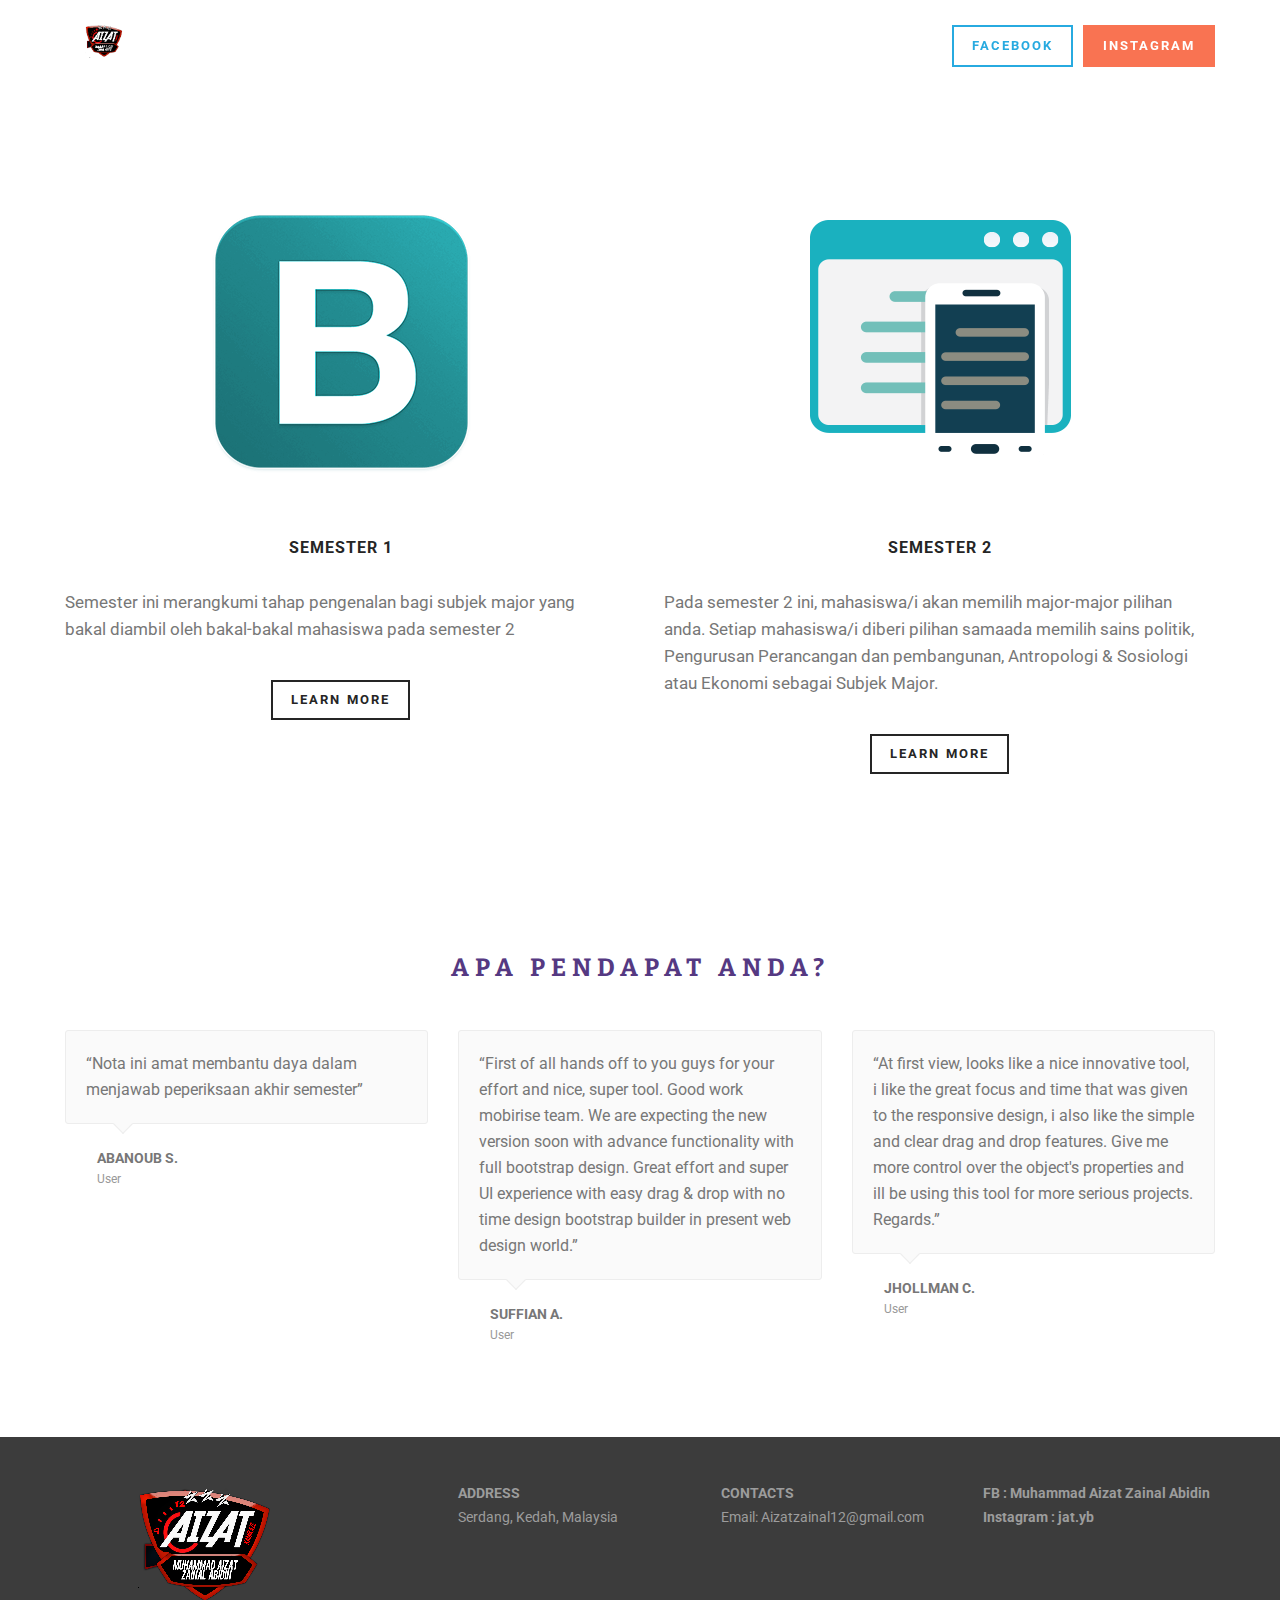
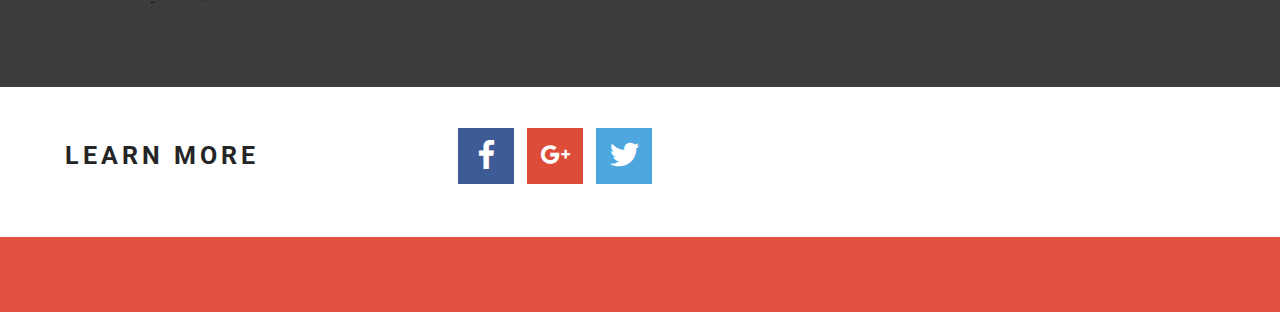
==== page1.html @ 5723754a "create github pages" ====
<!DOCTYPE html>
<html >
<head>
  <!-- Site made with Mobirise Website Builder v4.5.1, https://mobirise.com -->
  <meta charset="UTF-8">
  <meta http-equiv="X-UA-Compatible" content="IE=edge">
  <meta name="generator" content="Mobirise v4.5.1, mobirise.com">
  <meta name="viewport" content="width=device-width, initial-scale=1, minimum-scale=1">
  <meta name="description" content="Website Builder Description">
  <title>NOTA</title>
  <link rel="stylesheet" href="https://fonts.googleapis.com/css?family=Roboto:700,400&subset=cyrillic,latin,greek,vietnamese">
  <link rel="stylesheet" href="assets/bootstrap/css/bootstrap.min.css">
  <link rel="stylesheet" href="assets/socicon/css/socicon.min.css">
  <link rel="stylesheet" href="assets/mobirise/css/style.css">
  <link rel="stylesheet" href="assets/dropdown-menu/style.css">
  <link rel="stylesheet" href="assets/mobirise/css/mbr-additional.css" type="text/css">
  
  
  
</head>
<body>
<section id="dropdown-menu-2btn-z" data-rv-view="22">

    <nav class="navbar navbar-dropdown transparent navbar-fixed-top bg-color">

        <div class="container">

            <div class="navbar-brand">
                <a href="https://mobirise.com" class="navbar-logo"><img src="assets/images/fox-logo-201711-227x128.png" alt="Mobirise"></a>
                <a class="text-white" href="https://www.wasap.my/+60109308264/NakBeliPakej">JAT : Aizat Zainal</a>
            </div>

            <button class="navbar-toggler pull-xs-right hidden-md-up" type="button" data-toggle="collapse" data-target="#exCollapsingNavbar">
                <div class="hamburger-icon"></div>
            </button>

            <ul class="nav-dropdown collapse pull-xs-right navbar-toggleable-sm nav navbar-nav" id="exCollapsingNavbar"><li class="nav-item dropdown"><a class="nav-link link dropdown-toggle" data-toggle="dropdown-submenu" href="https://mobirise.com/" aria-expanded="false">BAHAN NOTA</a><div class="dropdown-menu"><a class="dropdown-item" href="https://mobirise.com/" aria-expanded="false">Maklumat Asas</a><a class="dropdown-item" href="https://mobirise.com/" aria-expanded="false">Semester 1</a><a class="dropdown-item" href="https://mobirise.com/" aria-expanded="false">Semester 2</a></div></li><li class="nav-item"><a class="nav-link link" href="https://mobirise.com/">HELP</a></li><li class="nav-item nav-btn"><a class="nav-link btn btn-info-outline btn-info" href="https://www.facebook.com/aizat.zainalabidin.9">FACEBOOK</a></li><li class="nav-item nav-btn"><a class="nav-link btn btn-danger" href="https://www.instagram.com/jat.yb/">INSTAGRAM</a></li></ul>

        </div>

    </nav>

</section>

<section class="engine"><a href="https://mobirise.co/d">website software</a></section><section class="mbr-section mbr-section--relative mbr-section--fixed-size mbr-after-navbar" id="features1-12" data-rv-view="26" style="background-color: rgb(255, 255, 255);">
    
    
    <div class="mbr-section__container container mbr-section__container--std-top-padding" style="padding-top: 93px;">
        <div class="mbr-section__row row">
            <div class="mbr-section__col col-xs-12 col-sm-6">
                <div class="mbr-section__container mbr-section__container--center mbr-section__container--middle">
                    <figure class="mbr-figure"><img src="assets/images/bootstrap.png" class="mbr-figure__img"></figure>
                </div>
                <div class="mbr-section__container mbr-section__container--middle">
                    <div class="mbr-header mbr-header--reduce mbr-header--center mbr-header--wysiwyg">
                        <h3 class="mbr-header__text">SEMESTER 1</h3>
                    </div>
                </div>
                <div class="mbr-section__container mbr-section__container--middle">
                    <div class="mbr-article mbr-article--wysiwyg">
                        <p>Semester ini merangkumi tahap pengenalan bagi subjek major yang bakal diambil oleh bakal-bakal mahasiswa pada semester 2</p>
                    </div>
                </div>
                <div class="mbr-section__container mbr-section__container--last" style="padding-bottom: 93px;">
                    <div class="mbr-buttons mbr-buttons--center"><a href="https://mobirise.com" class="mbr-buttons__btn btn btn-wrap btn-xs-lg btn-default">LEARN MORE</a></div>
                </div>
            </div>
            <div class="mbr-section__col col-xs-12 col-sm-6">
                <div class="mbr-section__container mbr-section__container--center mbr-section__container--middle">
                    <figure class="mbr-figure"><img src="assets/images/responsive.png" class="mbr-figure__img"></figure>
                </div>
                <div class="mbr-section__container mbr-section__container--middle">
                    <div class="mbr-header mbr-header--reduce mbr-header--center mbr-header--wysiwyg">
                        <h3 class="mbr-header__text">SEMESTER 2</h3>
                    </div>
                </div>
                <div class="mbr-section__container mbr-section__container--middle">
                    <div class="mbr-article mbr-article--wysiwyg">
                        <p>Pada semester 2 ini, mahasiswa/i akan memilih major-major pilihan anda. Setiap mahasiswa/i diberi pilihan samaada memilih sains politik, Pengurusan Perancangan dan pembangunan, Antropologi &amp; Sosiologi atau Ekonomi sebagai Subjek Major.</p>
                    </div>
                </div>
                <div class="mbr-section__container mbr-section__container--last" style="padding-bottom: 93px;">
                    <div class="mbr-buttons mbr-buttons--center"><a href="https://mobirise.com" class="mbr-buttons__btn btn btn-wrap btn-xs-lg btn-default">LEARN MORE</a></div>
                </div>
            </div>
            
            
            
            
            
            
            
        </div>
    </div>
</section>

<section class="mbr-section mbr-section--relative mbr-section--fixed-size" id="testimonials1-14" data-rv-view="29" style="background-color: rgb(255, 255, 255);">
    <div>
        
        <div class="mbr-section__container mbr-section__container--std-padding container" style="padding-top: 93px; padding-bottom: 93px;">
            <div class="row">
                <div class="col-sm-12">
                    <h2 class="mbr-section__header">APA PENDAPAT ANDA?</h2>
                    <ul class="mbr-reviews mbr-reviews--wysiwyg row">
                        <li class="mbr-reviews__item col-xs-12 col-sm-6 col-md-4">
                            <div class="mbr-reviews__text"><p class="mbr-reviews__p">“Nota ini amat membantu daya dalam menjawab peperiksaan akhir semester”</p></div>
                            <div class="mbr-reviews__author mbr-reviews__author--short">
                                <div class="mbr-reviews__author-name">ABANOUB S.</div>
                                <div class="mbr-reviews__author-bio">User</div>
                            </div>
                        </li><li class="mbr-reviews__item col-xs-12 col-sm-6 col-md-4">
                            <div class="mbr-reviews__text"><p class="mbr-reviews__p">“First of all hands off to you guys for your effort and nice, super tool. Good work mobirise team. We are expecting the new version soon with advance functionality with full bootstrap design. Great effort and super UI experience with easy drag &amp; drop with no time design bootstrap builder in present web design world.”</p></div>
                            <div class="mbr-reviews__author mbr-reviews__author--short">
                                <div class="mbr-reviews__author-name">SUFFIAN A.</div>
                                <div class="mbr-reviews__author-bio">User</div>
                            </div>
                        </li><li class="mbr-reviews__item col-xs-12 col-sm-6 col-md-4">
                            <div class="mbr-reviews__text"><p class="mbr-reviews__p">“At first view, looks like a nice innovative tool, i like the great focus and time that was given to the responsive design, i also like the simple and clear drag and drop features. Give me more control over the object's properties and ill be using this tool for more serious projects. Regards.”</p></div>
                            <div class="mbr-reviews__author mbr-reviews__author--short">
                                <div class="mbr-reviews__author-name">JHOLLMAN C.</div>
                                <div class="mbr-reviews__author-bio">User</div>
                            </div>
                        </li>
                    </ul>
                </div>
            </div>
        </div>
    </div>
</section>

<section class="mbr-section mbr-section--relative mbr-section--fixed-size" id="contacts1-11" data-rv-view="38" style="background-color: rgb(60, 60, 60);">
    
    <div class="mbr-section__container container">
        <div class="mbr-contacts mbr-contacts--wysiwyg row" style="padding-top: 45px; padding-bottom: 45px;">
            <div class="col-sm-4">
                <div><img src="assets/images/fox-logo-201711-265x149.png" class="mbr-contacts__img mbr-contacts__img--left"></div>
            </div>
            <div class="col-sm-8">
                <div class="row">
                    <div class="col-sm-4">
                        <p class="mbr-contacts__text"><strong>ADDRESS</strong><br>Serdang, Kedah, Malaysia</p>
                    </div>
                    <div class="col-sm-4">
                        <p class="mbr-contacts__text"><strong>CONTACTS</strong><br>
Email: Aizatzainal12@gmail.com<br><br></p>
                    </div>
                    <div class="col-sm-4"><p class="mbr-contacts__text"><strong>FB : Muhammad Aizat Zainal Abidin</strong></p><p class="mbr-contacts__text"><strong>Instagram : jat.yb</strong></p><ul class="mbr-contacts__list"><li><br></li></ul></div>
                </div>
            </div>
        </div>
    </div>
</section>

<section class="mbr-section mbr-section--relative mbr-section--fixed-size" id="social-buttons1-1b" data-rv-view="40" style="background-color: rgb(255, 255, 255);">
    

    <div class="mbr-section__container container">
        <div class="mbr-header mbr-header--inline row" style="padding-top: 40.8px; padding-bottom: 40.8px;">
            <div class="col-sm-4">
                <h3 class="mbr-header__text">LEARN MORE</h3>
            </div>
            <div class="mbr-social-icons col-sm-8">
                <div class="mbr-social-likes social-likes_style-1" data-counters="true">
                    <div class="mbr-social-icons__icon social-likes__icon facebook socicon-bg-facebook" title="Share link on Facebook">
                        <i class="socicon socicon-facebook"></i>
                        
                    </div>
                    <div class="mbr-social-icons__icon social-likes__icon plusone socicon-bg-googleplus" title="Share link on Google+">
                        <i class="socicon socicon-googleplus"></i>
                        
                    </div>
                    <div class="mbr-social-icons__icon social-likes__icon twitter socicon-bg-twitter" title="Share link on Twitter">
                        <i class="socicon socicon-twitter"></i>
                    </div>
                </div>
            </div>
        </div>
    </div>
</section>

<footer class="mbr-section mbr-section--relative mbr-section--fixed-size" id="footer1-10" data-rv-view="24" style="background-color: rgb(226, 80, 65);">
    
    <div class="mbr-section__container container">
        <div class="mbr-footer mbr-footer--wysiwyg row" style="padding-top: 36.9px; padding-bottom: 36.9px;">
            <div class="col-sm-12">
                <p class="mbr-footer__copyright"></p>
            </div>
        </div>
    </div>
</footer>


  <script src="assets/web/assets/jquery/jquery.min.js"></script>
  <script src="assets/bootstrap/js/bootstrap.min.js"></script>
  <script src="assets/smooth-scroll/smooth-scroll.js"></script>
  <script src="assets/social-likes/social-likes.js"></script>
  <script src="assets/mobirise/js/script.js"></script>
  <script src="assets/dropdown-menu/script.js"></script>
  
  
</body>
</html>
---- assets/socicon/css/socicon.min.css ----
@charset "UTF-8";@font-face{font-family:"socicon";src:url("../fonts/socicon.eot");src:url("../fonts/socicon.eot?#iefix") format("embedded-opentype"),url("../fonts/socicon.woff") format("woff"),url("../fonts/socicon.ttf") format("truetype"),url("../fonts/socicon.svg#sociconregular") format("svg");font-weight:normal;font-style:normal}.socicon:before{position:relative;top:1px;display:inline-block;font-family:"socicon";font-style:normal;font-weight:normal;line-height:1;text-transform:none !important;-webkit-font-smoothing:antialiased;-moz-osx-font-smoothing:grayscale}.socicon-twitter:before{content:"\e040"}.socicon-facebook:before{content:"\e041"}.socicon-googleplus:before{content:"\e042"}.socicon-pinterest:before{content:"\e043"}.socicon-foursquare:before{content:"\e044"}.socicon-yahoo:before{content:"\e045"}.socicon-skype:before{content:"\e046"}.socicon-yelp:before{content:"\e047"}.socicon-feedburner:before{content:"\e048"}.socicon-linkedin:before{content:"\e049"}.socicon-viadeo:before{content:"\e04a"}.socicon-xing:before{content:"\e04b"}.socicon-myspace:before{content:"\e04c"}.socicon-soundcloud:before{content:"\e04d"}.socicon-spotify:before{content:"\e04e"}.socicon-grooveshark:before{content:"\e04f"}.socicon-mixcloud:before{content:"\e001"}.socicon-lastfm:before{content:"\e050"}.socicon-youtube:before{content:"\e051"}.socicon-vimeo:before{content:"\e052"}.socicon-dailymotion:before{content:"\e053"}.socicon-vine:before{content:"\e054"}.socicon-flickr:before{content:"\e055"}.socicon-500px:before{content:"\e056"}.socicon-instagram:before{content:"\e057"}.socicon-wordpress:before{content:"\e058"}.socicon-tumblr:before{content:"\e059"}.socicon-blogger:before{content:"\e020"}.socicon-technorati:before{content:"\e021"}.socicon-reddit:before{content:"\e022"}.socicon-dribbble:before{content:"\e023"}.socicon-stumbleupon:before{content:"\e024"}.socicon-digg:before{content:"\e025"}.socicon-envato:before{content:"\e026"}.socicon-behance:before{content:"\e027"}.socicon-delicious:before{content:"\e028"}.socicon-deviantart:before{content:"\e029"}.socicon-forrst:before{content:"\e02a"}.socicon-play:before{content:"\e02b"}.socicon-zerply:before{content:"\e02c"}.socicon-wikipedia:before{content:"\e02d"}.socicon-apple:before{content:"\e02e"}.socicon-flattr:before{content:"\e02f"}.socicon-github:before{content:"\e030"}.socicon-friendfeed:before{content:"\e032"}.socicon-newsvine:before{content:"\e033"}.socicon-identica:before{content:"\e034"}.socicon-bebo:before{content:"\e035"}.socicon-zynga:before{content:"\e036"}.socicon-steam:before{content:"\e037"}.socicon-xbox:before{content:"\e038"}.socicon-windows:before{content:"\e039"}.socicon-outlook:before{content:"\e010"}.socicon-coderwall:before{content:"\e011"}.socicon-tripadvisor:before{content:"\e012"}.socicon-appnet:before{content:"\e013"}.socicon-goodreads:before{content:"\e014"}.socicon-tripit:before{content:"\e015"}.socicon-lanyrd:before{content:"\e016"}.socicon-slideshare:before{content:"\e017"}.socicon-buffer:before{content:"\e018"}.socicon-rss:before{content:"\e00b"}.socicon-vkontakte:before{content:"\e01a"}.socicon-disqus:before{content:"\e019"}.socicon-houzz:before{content:"\e00a"}.socicon-mail:before{content:"\e01f"}.socicon-patreon:before{content:"\e01c"}.socicon-paypal:before{content:"\e00c"}.socicon-playstation:before{content:"\e03d"}.socicon-smugmug:before{content:"\e05e"}.socicon-swarm:before{content:"\e003"}.socicon-triplej:before{content:"\e009"}.socicon-yammer:before{content:"\e005"}.socicon-stackoverflow:before{content:"\e007"}.socicon-drupal:before{content:"\e002"}.socicon-odnoklassniki:before{content:"\e00d"}.socicon-android:before{content:"\e03e"}.socicon-meetup:before{content:"\e03c"}.socicon-persona:before{content:"\e008"}.socicon-amazon:before{content:"\e05c"}.socicon-ello:before{content:"\e006"}.socicon-8tracks:before{content:"\e05b"}.socicon-twitch:before{content:"\e05a"}.socicon-airbnb:before{content:"\e00e"}.socicon-pocket:before{content:"\e01e"}.socicon-whatsapp:before{content:"\e01b"}.socicon-storehouse:before{content:"\e01d"}.socicon-icq:before{content:"\e05d"}.socicon-modelmayhem:before{content:"\e000"}.socicon-istock:before{content:"\e004"}.socicon-angellist:before{content:"\e062"}.socicon-periscope:before{content:"\e00f"}.socicon-ravelry:before{content:"\e05f"}.socicon-snapchat:before{content:"\e03f"}.socicon-weibo:before{content:"\e060"}.socicon-douban:before{content:"\e03b"}.socicon-baidu:before{content:"\e061"}.socicon-qq:before{content:"\e03a"}.socicon-renren:before{content:"\e031"}.socicon-ebay:before{content:"\e063"}.socicon-imdb:before{content:"\e064"}.socicon-stayfriends:before{content:"\e065"}.socicon-residentadvisor:before{content:"\e066"}.socicon-google:before{content:"\e067"}.socicon-yandex:before{content:"\e068"}.socicon-sharethis:before{content:"\e069"}.socicon-bandcamp:before{content:"\e06a"}.socicon-itunes:before{content:"\e06b"}.socicon-deezer:before{content:"\e06c"}.socicon-medium:before{content:"\e06d"}.socicon-telegram:before{content:"\e06e"}.socicon-openid:before{content:"\e06f"}.socicon-amplement:before{content:"\e070"}.socicon-bg-twitter{background:#4da7de}.socicon-bg-twitter:hover{background:#4da7de !important}.socicon-bg-facebook{background:#3e5b98}.socicon-bg-facebook:hover{background:#3e5b98 !important}.socicon-bg-googleplus{background:#dd4b39}.socicon-bg-googleplus:hover{background:#dd4b39 !important}.socicon-bg-pinterest{background:#c92619}.socicon-bg-pinterest:hover{background:#c92619 !important}.socicon-bg-foursquare{background:#f94877}.socicon-bg-foursquare:hover{background:#f94877 !important}.socicon-bg-yahoo{background:#6e2a85}.socicon-bg-yahoo:hover{background:#6e2a85 !important}.socicon-bg-skype{background:#28abe3}.socicon-bg-skype:hover{background:#28abe3 !important}.socicon-bg-yelp{background:#c83218}.socicon-bg-yelp:hover{background:#c83218 !important}.socicon-bg-feedburner{background:#fc0}.socicon-bg-feedburner:hover{background:#fc0 !important}.socicon-bg-linkedin{background:#3371b7}.socicon-bg-linkedin:hover{background:#3371b7 !important}.socicon-bg-viadeo{background:#e4a000}.socicon-bg-viadeo:hover{background:#e4a000 !important}.socicon-bg-xing{background:#005a60}.socicon-bg-xing:hover{background:#005a60 !important}.socicon-bg-myspace{background:#323232}.socicon-bg-myspace:hover{background:#323232 !important}.socicon-bg-soundcloud{background:#fe3801}.socicon-bg-soundcloud:hover{background:#fe3801 !important}.socicon-bg-spotify{background:#7bb342}.socicon-bg-spotify:hover{background:#7bb342 !important}.socicon-bg-grooveshark{background:#000}.socicon-bg-grooveshark:hover{background:#000 !important}.socicon-bg-mixcloud{background:#000}.socicon-bg-mixcloud:hover{background:#000 !important}.socicon-bg-lastfm{background:#d41316}.socicon-bg-lastfm:hover{background:#d41316 !important}.socicon-bg-youtube{background:#e02a20}.socicon-bg-youtube:hover{background:#e02a20 !important}.socicon-bg-vimeo{background:#51b5e7}.socicon-bg-vimeo:hover{background:#51b5e7 !important}.socicon-bg-dailymotion{background:#004e72}.socicon-bg-dailymotion:hover{background:#004e72 !important}.socicon-bg-vine{background:#00b389}.socicon-bg-vine:hover{background:#00b389 !important}.socicon-bg-flickr{background:#1e1e1b}.socicon-bg-flickr:hover{background:#1e1e1b !important}.socicon-bg-500px{background:#58a9de}.socicon-bg-500px:hover{background:#58a9de !important}.socicon-bg-instagram{background:#9c7c6e}.socicon-bg-instagram:hover{background:#9c7c6e !important}.socicon-bg-wordpress{background:#464646}.socicon-bg-wordpress:hover{background:#464646 !important}.socicon-bg-tumblr{background:#45556c}.socicon-bg-tumblr:hover{background:#45556c !important}.socicon-bg-blogger{background:#ec661c}.socicon-bg-blogger:hover{background:#ec661c !important}.socicon-bg-technorati{background:#5cb030}.socicon-bg-technorati:hover{background:#5cb030 !important}.socicon-bg-reddit{background:#e74a1e}.socicon-bg-reddit:hover{background:#e74a1e !important}.socicon-bg-dribbble{background:#e84d88}.socicon-bg-dribbble:hover{background:#e84d88 !important}.socicon-bg-stumbleupon{background:#e64011}.socicon-bg-stumbleupon:hover{background:#e64011 !important}.socicon-bg-digg{background:#1d1d1b}.socicon-bg-digg:hover{background:#1d1d1b !important}.socicon-bg-envato{background:#597c3a}.socicon-bg-envato:hover{background:#597c3a !important}.socicon-bg-behance{background:#000}.socicon-bg-behance:hover{background:#000 !important}.socicon-bg-delicious{background:#020202}.socicon-bg-delicious:hover{background:#020202 !important}.socicon-bg-deviantart{background:#c5d200}.socicon-bg-deviantart:hover{background:#c5d200 !important}.socicon-bg-forrst{background:#5b9a68}.socicon-bg-forrst:hover{background:#5b9a68 !important}.socicon-bg-play{background:#000}.socicon-bg-play:hover{background:#000 !important}.socicon-bg-zerply{background:#9dbc7a}.socicon-bg-zerply:hover{background:#9dbc7a !important}.socicon-bg-wikipedia{background:#000}.socicon-bg-wikipedia:hover{background:#000 !important}.socicon-bg-apple{background:#b9bfc1}.socicon-bg-apple:hover{background:#b9bfc1 !important}.socicon-bg-flattr{background:#f67c1a}.socicon-bg-flattr:hover{background:#f67c1a !important}.socicon-bg-github{background:#221e1b}.socicon-bg-github:hover{background:#221e1b !important}.socicon-bg-friendfeed{background:#2f72c4}.socicon-bg-friendfeed:hover{background:#2f72c4 !important}.socicon-bg-newsvine{background:#075b2f}.socicon-bg-newsvine:hover{background:#075b2f !important}.socicon-bg-identica{background:#000}.socicon-bg-identica:hover{background:#000 !important}.socicon-bg-bebo{background:#ef1011}.socicon-bg-bebo:hover{background:#ef1011 !important}.socicon-bg-zynga{background:#dc0606}.socicon-bg-zynga:hover{background:#dc0606 !important}.socicon-bg-steam{background:#171a21}.socicon-bg-steam:hover{background:#171a21 !important}.socicon-bg-xbox{background:#92c83e}.socicon-bg-xbox:hover{background:#92c83e !important}.socicon-bg-windows{background:#00bdf6}.socicon-bg-windows:hover{background:#00bdf6 !important}.socicon-bg-outlook{background:#0072c6}.socicon-bg-outlook:hover{background:#0072c6 !important}.socicon-bg-coderwall{background:#3e8dcc}.socicon-bg-coderwall:hover{background:#3e8dcc !important}.socicon-bg-tripadvisor{background:#4b7e37}.socicon-bg-tripadvisor:hover{background:#4b7e37 !important}.socicon-bg-appnet{background:#494949}.socicon-bg-appnet:hover{background:#494949 !important}.socicon-bg-goodreads{background:#463020}.socicon-bg-goodreads:hover{background:#463020 !important}.socicon-bg-tripit{background:#1982c3}.socicon-bg-tripit:hover{background:#1982c3 !important}.socicon-bg-lanyrd{background:#3c80c9}.socicon-bg-lanyrd:hover{background:#3c80c9 !important}.socicon-bg-slideshare{background:#4ba3a6}.socicon-bg-slideshare:hover{background:#4ba3a6 !important}.socicon-bg-buffer{background:#000}.socicon-bg-buffer:hover{background:#000 !important}.socicon-bg-rss{background:#f26109}.socicon-bg-rss:hover{background:#f26109 !important}.socicon-bg-vkontakte{background:#5a7fa6}.socicon-bg-vkontakte:hover{background:#5a7fa6 !important}.socicon-bg-disqus{background:#2e9fff}.socicon-bg-disqus:hover{background:#2e9fff !important}.socicon-bg-houzz{background:#7cc04b}.socicon-bg-houzz:hover{background:#7cc04b !important}.socicon-bg-mail{background:#000}.socicon-bg-mail:hover{background:#000 !important}.socicon-bg-patreon{background:#e44727}.socicon-bg-patreon:hover{background:#e44727 !important}.socicon-bg-paypal{background:#009cde}.socicon-bg-paypal:hover{background:#009cde !important}.socicon-bg-playstation{background:#000}.socicon-bg-playstation:hover{background:#000 !important}.socicon-bg-smugmug{background:#acfd32}.socicon-bg-smugmug:hover{background:#acfd32 !important}.socicon-bg-swarm{background:#fc9d3c}.socicon-bg-swarm:hover{background:#fc9d3c !important}.socicon-bg-triplej{background:#e53531}.socicon-bg-triplej:hover{background:#e53531 !important}.socicon-bg-yammer{background:#1175c4}.socicon-bg-yammer:hover{background:#1175c4 !important}.socicon-bg-stackoverflow{background:#fd9827}.socicon-bg-stackoverflow:hover{background:#fd9827 !important}.socicon-bg-drupal{background:#00598e}.socicon-bg-drupal:hover{background:#00598e !important}.socicon-bg-odnoklassniki{background:#f48420}.socicon-bg-odnoklassniki:hover{background:#f48420 !important}.socicon-bg-android{background:#8ec047}.socicon-bg-android:hover{background:#8ec047 !important}.socicon-bg-meetup{background:#e2373c}.socicon-bg-meetup:hover{background:#e2373c !important}.socicon-bg-persona{background:#e6753d}.socicon-bg-persona:hover{background:#e6753d !important}.socicon-bg-amazon{background:#f90}.socicon-bg-amazon:hover{background:#f90 !important}.socicon-bg-ello{background:#000}.socicon-bg-ello:hover{background:#000 !important}.socicon-bg-8tracks{background:#122c4b}.socicon-bg-8tracks:hover{background:#122c4b !important}.socicon-bg-twitch{background:#6441a5}.socicon-bg-twitch:hover{background:#6441a5 !important}.socicon-bg-airbnb{background:#ff5a5f}.socicon-bg-airbnb:hover{background:#ff5a5f !important}.socicon-bg-pocket{background:#ed4055}.socicon-bg-pocket:hover{background:#ed4055 !important}.socicon-bg-whatsapp{background:#20b038}.socicon-bg-whatsapp:hover{background:#20b038 !important}.socicon-bg-storehouse{background:#25b0e6}.socicon-bg-storehouse:hover{background:#25b0e6 !important}.socicon-bg-icq{background:#7ebd00}.socicon-bg-icq:hover{background:#7ebd00 !important}.socicon-bg-modelmayhem{background:#000}.socicon-bg-modelmayhem:hover{background:#000 !important}.socicon-bg-istock{background:#000}.socicon-bg-istock:hover{background:#000 !important}.socicon-bg-angellist{background:#000}.socicon-bg-angellist:hover{background:#000 !important}.socicon-bg-periscope{background:#3aa4c6}.socicon-bg-periscope:hover{background:#3aa4c6 !important}.socicon-bg-ravelry{background:#b6014c}.socicon-bg-ravelry:hover{background:#b6014c !important}.socicon-bg-snapchat{background:#fffa37}.socicon-bg-snapchat:hover{background:#fffa37 !important}.socicon-bg-weibo{background:#e31c34}.socicon-bg-weibo:hover{background:#e31c34 !important}.socicon-bg-douban{background:#3ca353}.socicon-bg-douban:hover{background:#3ca353 !important}.socicon-bg-baidu{background:#2629d9}.socicon-bg-baidu:hover{background:#2629d9 !important}.socicon-bg-qq{background:#4297d3}.socicon-bg-qq:hover{background:#4297d3 !important}.socicon-bg-renren{background:#2266b0}.socicon-bg-renren:hover{background:#2266b0 !important}.socicon-bg-ebay{background:#333}.socicon-bg-ebay:hover{background:#333 !important}.socicon-bg-imdb{background:#e8ba00}.socicon-bg-imdb:hover{background:#e8ba00 !important}.socicon-bg-stayfriends{background:#f08a1c}.socicon-bg-stayfriends:hover{background:#f08a1c !important}.socicon-bg-residentadvisor{background:#b3be1b}.socicon-bg-residentadvisor:hover{background:#b3be1b !important}.socicon-bg-google{background:#4285f4}.socicon-bg-google:hover{background:#4285f4 !important}.socicon-bg-yandex{background:#f00}.socicon-bg-yandex:hover{background:#f00 !important}.socicon-bg-sharethis{background:#01bf01}.socicon-bg-sharethis:hover{background:#01bf01 !important}.socicon-bg-bandcamp{background:#619aa9}.socicon-bg-bandcamp:hover{background:#619aa9 !important}.socicon-bg-itunes{background:#ff5e51}.socicon-bg-itunes:hover{background:#ff5e51 !important}.socicon-bg-deezer{background:#32323d}.socicon-bg-deezer:hover{background:#32323d !important}.socicon-bg-medium{background:#000}.socicon-bg-medium:hover{background:#000 !important}.socicon-bg-telegram{background:#08c}.socicon-bg-telegram:hover{background:#08c !important}.socicon-bg-openid{background:#f78c40}.socicon-bg-openid:hover{background:#f78c40 !important}.socicon-bg-amplement{background:#0996c3}.socicon-bg-amplement:hover{background:#0996c3 !important}
---- assets/mobirise/css/style.css ----
.is-builder .animated {
  -webkit-animation-name: none !important;
  animation-name: none !important;
}
html {
  position: relative;
  min-height: 100%;
}
.mbr-embedded-video {
  position: relative;
}
.mbr-background-video,
.mbr-background-video-preview {
  bottom: 0;
  left: 0;
  overflow: hidden;
  position: absolute;
  right: 0;
  top: 0;
}
.mbr-parallax-background,
.mbr-background {
  background-attachment: fixed !important;
  background-position: 50% 0;
  background-repeat: no-repeat;
  background-size: cover !important;
}
.mbr-hidden-scrollbar .mbr-parallax-background {
  background-size: auto 130%;
}
.mobile .mbr-parallax-background {
  background-attachment: scroll !important;
}
.mbr-background {
  background-attachment: scroll !important;
}
.mbr-navbar {
  position: relative;
  width: 100%;
}
.mbr-navbar:before {
  content: "";
  display: block;
}
.mbr-navbar__brand-link:after,
.mbr-navbar__brand-img {
  max-height: 74px;
  height: 100%;
}
.mbr-navbar:before,
.mbr-navbar__container {
  height: 98px;
}
.mbr-navbar--ss .mbr-navbar__brand-link:after,
.mbr-navbar--ss .mbr-navbar__brand-img {
  height: 74px;
}
.mbr-navbar--ss:before,
.mbr-navbar--ss .mbr-navbar__container {
  height: 98px;
}
.mbr-navbar--xs .mbr-navbar__brand-link:after,
.mbr-navbar--xs .mbr-navbar__brand-img {
  height: 32px;
}
.mbr-navbar--xs:before,
.mbr-navbar--xs .mbr-navbar__container {
  height: 56px;
}
.mbr-navbar--s .mbr-navbar__brand-link:after,
.mbr-navbar--s .mbr-navbar__brand-img {
  height: 48px;
}
.mbr-navbar--s:before,
.mbr-navbar--s .mbr-navbar__container {
  height: 72px;
}
.mbr-navbar--m .mbr-navbar__brand-link:after,
.mbr-navbar--m .mbr-navbar__brand-img {
  height: 64px;
}
.mbr-navbar--m:before,
.mbr-navbar--m .mbr-navbar__container {
  height: 88px;
}
.mbr-navbar--l .mbr-navbar__brand-link:after,
.mbr-navbar--l .mbr-navbar__brand-img {
  height: 96px;
}
.mbr-navbar--l:before,
.mbr-navbar--l .mbr-navbar__container {
  height: 120px;
}
.mbr-navbar--xl .mbr-navbar__brand-link:after,
.mbr-navbar--xl .mbr-navbar__brand-img {
  height: 128px;
}
.mbr-navbar--xl:before,
.mbr-navbar--xl .mbr-navbar__container {
  height: 152px;
}
.mbr-navbar--short .mbr-navbar__brand-link:after,
.mbr-navbar--short .mbr-navbar__brand-img {
  height: 40px;
}
.mbr-navbar--short .mbr-brand__logo .mbr-iconfont{
  font-size: 40px;
}
.mbr-navbar--short:before,
.mbr-navbar--short .mbr-navbar__container {
  height: 64px;
}
.mbr-navbar--short .mbr-navbar__container {
  padding: 12px 0;
}
@media (max-width: 767px) {
  .mbr-navbar--short .mbr-navbar__brand-link:after,
  .mbr-navbar--short .mbr-navbar__brand-img {
    height: 31px;
  }
  .mbr-navbar--short:before,
  .mbr-navbar--short .mbr-navbar__container {
    height: 45px;
  }
  .mbr-navbar--short .mbr-navbar__container {
    padding: 7px 0;
  }
}
.mbr-navbar__brand-img {
  position: relative;
}
.mbr-navbar__brand-img,
.mbr-navbar__container,
.mbr-navbar__section {
  -webkit-transition: all 300ms ease-in-out 0s;
  -o-transition: all 300ms ease-in-out 0s;
  transition: all 300ms ease-in-out 0s;
}
.mbr-navbar__section {
  background: #2c2c2c;
  height: auto;
  position: absolute;
  top: 0;
  width: 100%;
  z-index: 1000;
}
.mbr-navbar__container {
  display: table;
  padding: 12px 0;
  width: 100%;
}
.mbr-navbar__menu-box {
  display: table;
  width: 100%;
}
.mbr-navbar__menu-box--inline-left,
.mbr-navbar__menu-box--inline-center,
.mbr-navbar__menu-box--inline-right {
  display: block;
  text-align: left;
}
.mbr-navbar__menu-box--inline-center {
  text-align: center;
}
.mbr-navbar__menu-box--inline-right {
  text-align: right;
}
.mbr-navbar__column {
  display: table-cell;
  vertical-align: middle;
}
.mbr-navbar__column--xxs {
  width: 1%;
}
.mbr-navbar__column--xs {
  width: 10%;
}
.mbr-navbar__column--s {
  width: 20%;
}
.mbr-navbar__column--m {
  width: 30%;
}
.mbr-navbar__column--l {
  width: 40%;
}
.mbr-navbar__column--xl {
  width: 50%;
}
.mbr-navbar__menu-box--inline-left .mbr-navbar__column,
.mbr-navbar__menu-box--inline-center .mbr-navbar__column,
.mbr-navbar__menu-box--inline-right .mbr-navbar__column {
  display: inline-block;
}
.mbr-navbar__items {
  float: left;
  padding-left: 0px;
  position: relative;
  left: -20px;
}
.mbr-navbar__items--right {
  float: right;
  left: 0;
}
.float-left {
  float: left;
}
.mbr-navbar__item {
  display: block;
  float: left;
  position: relative;
}
.mbr-navbar__hamburger {
  display: none;
  margin-top: -11px;
  position: absolute;
  right: 0;
  top: 50%;
  z-index: 10000;
}
.mbr-navbar--collapsed .mbr-navbar__container {
  position: relative;
}
.mbr-navbar--collapsed .mbr-navbar__column {
  display: block;
  width: 100%;
}
.mbr-navbar--collapsed .mbr-navbar__items--right {
  padding-top: 13px;
}
.mbr-navbar--collapsed .mbr-navbar__menu {
  background: rgba(0, 0, 0, 0.9);
  display: none;
  height: 100%;
  left: 0;
  position: fixed;
  top: 0;
  width: 100%;
  z-index: 9999;
}
.mbr-navbar--collapsed .mbr-navbar__menu-box {
  display: table-cell;
  vertical-align: middle;
}
.mbr-navbar--collapsed .mbr-navbar__items {
  float: none;
}
.mbr-navbar--collapsed .mbr-navbar__item {
  float: none;
}
.mbr-navbar--collapsed .mbr-navbar__hamburger {
  display: block;
}
.mbr-navbar--collapsed.mbr-navbar--open .mbr-navbar__menu {
  display: table;
}
.mbr-navbar--collapsed.mbr-navbar--open:not(.mbr-navbar--sticky) .mbr-navbar__section {
  background: none;
  position: fixed;
}
.mbr-navbar--collapsed.mbr-navbar--open .mbr-navbar__brand {
  visibility: hidden;
}
.mbr-navbar--collapsed.mbr-navbar--sticky.mbr-navbar--open .mbr-navbar__brand {
  visibility: visible;
}
.mbr-navbar--collapsed.mbr-navbar--open .mbr-navbar__brand-img,
.mbr-navbar--collapsed.mbr-navbar--open .mbr-navbar__container {
  -webkit-transition: none;
  -o-transition: none;
  transition: none;
}
.mbr-navbar--freeze.mbr-navbar--collapsed.mbr-navbar--open .mbr-navbar__hamburger,
.mbr-navbar--freeze.mbr-navbar--collapsed.mbr-navbar--open .mbr-navbar__hamburger:hover {
  color: #fff !important;
}
.mbr-navbar--sticky .mbr-navbar__section {
  position: fixed;
}
.mbr-navbar--absolute {
  position: absolute;
}
/* fix for popup menu conflict */
@media (max-width: 480px) {
  .mbr-navbar--absolute.mbr-navbar[id^=menu-] {
    position: absolute;
  }
}
.mbr-navbar--transparent .mbr-navbar__section {
  background: none;
}
.mbr-navbar--stuck .mbr-navbar__section,
.mbr-navbar--relative .mbr-navbar__section {
  background: #2c2c2c;
}
@media (max-width: 991px) {
  .mbr-navbar--auto-collapse .mbr-navbar__container {
    position: relative;
  }
  .mbr-navbar--auto-collapse .mbr-navbar__column {
    display: block;
    width: 100%;
  }
  .mbr-navbar__column {
    max-height: 100vh;
    overflow-x: hidden;
    overflow-y:auto;
  }
  .mbr-navbar__column::-webkit-scrollbar {
    display:none;
  }
  .mbr-navbar--auto-collapse .mbr-navbar__items--right {
    padding-top: 13px;
  }
  .mbr-navbar--auto-collapse .mbr-navbar__menu {
    background: rgba(0, 0, 0, 0.9);
    display: none;
    height: 100%;
    left: 0;
    position: fixed;
    top: 0;
    width: 100%;
    z-index: 9999;
  }
  .mbr-navbar--auto-collapse .mbr-navbar__menu-box {
    display: table-cell;
    vertical-align: middle;
  }
  .mbr-navbar--auto-collapse .mbr-navbar__items {
    float: none;
  }
  .mbr-navbar--auto-collapse .mbr-navbar__item {
    float: none;
  }
  .mbr-navbar--auto-collapse .mbr-navbar__hamburger {
    display: block;
  }
  .mbr-navbar--auto-collapse.mbr-navbar--open .mbr-navbar__menu {
    display: table;
  }
  .mbr-navbar--auto-collapse.mbr-navbar--open:not(.mbr-navbar--sticky) .mbr-navbar__section {
    background: none;
    position: fixed;
  }
  .mbr-navbar--auto-collapse.mbr-navbar--open .mbr-navbar__brand {
    visibility: hidden;
  }
  .mbr-navbar--auto-collapse.mbr-navbar--sticky.mbr-navbar--open .mbr-navbar__brand {
    visibility: visible;
  }
  .mbr-navbar--auto-collapse.mbr-navbar--open .mbr-navbar__brand-img,
  .mbr-navbar--auto-collapse.mbr-navbar--open .mbr-navbar__container {
    -webkit-transition: none;
    -o-transition: none;
    transition: none;
  }
}
.mbr-after-navbar:before {
  content: "";
  display: block;
  height: 98px;
}
.mbr-hamburger {
  cursor: pointer;
  height: 23px;
  width: 30px;
}
.mbr-hamburger:focus {
  outline: none;
}
.mbr-hamburger__line,
.mbr-hamburger__line:before,
.mbr-hamburger__line:after {
  content: "";
  position: absolute;
  display: block;
  height: 1px;
  cursor: pointer;
}
.mbr-hamburger__line,
.mbr-hamburger__line:before,
.mbr-hamburger__line:after {
  width: 30px;
  border-bottom: 5px solid;
  top: 9px;
}
.mbr-hamburger__line:before {
  top: -9px;
}
.mbr-hamburger__line:after {
  top: 9px;
}
.mbr-hamburger__line,
.mbr-hamburger__line:before,
.mbr-hamburger__line:after {
  -webkit-transition: all 300ms ease-in-out;
  transition: all 300ms ease-in-out;
}
.mbr-hamburger--open .mbr-hamburger__line {
  border-color: transparent;
}
.mbr-hamburger--open .mbr-hamburger__line:before,
.mbr-hamburger--open .mbr-hamburger__line:after {
  top: 0;
}
.mbr-hamburger--open .mbr-hamburger__line:before {
  -ms-transform: rotate(45deg);
  -webkit-transform: rotate(45deg);
  transform: rotate(45deg);
}
.mbr-hamburger--open .mbr-hamburger__line:after {
  top: 10px;
  -ms-transform: translatey(-10px) rotate(-45deg);
  -webkit-transform: translatey(-10px) rotate(-45deg);
  transform: translatey(-10px) rotate(-45deg);
}
@media (max-width: 767px) {
  .mbr-hamburger {
    height: 23px;
    width: 27px;
  }
  .mbr-hamburger__line,
  .mbr-hamburger__line:before,
  .mbr-hamburger__line:after {
    width: 27px;
    border-bottom: 4px solid;
    top: 9px;
  }
  .mbr-hamburger__line:before {
    top: -9px;
  }
  .mbr-hamburger__line:after {
    top: 9px;
  }
}

.navbar-dropdown .hamburger-icon {
  content: "";
  width: 16px;
  -webkit-box-shadow: 0 -6px 0 1px,0 0 0 1px,0 6px 0 1px;
  -moz-box-shadow: 0 -6px 0 1px,0 0 0 1px,0 6px 0 1px;
  box-shadow: 0 -6px 0 1px,0 0 0 1px,0 6px 0 1px;
}

.mbr-brand {
  display: block;
  float: left;
  position: relative;
}
.mbr-brand,
.mbr-brand:hover {
  text-decoration: none;
}
.mbr-brand__name {
  display: block;
  font-weight: bold;
  margin-top: 5px;
  text-align: center;
}
.mbr-brand__name,
.mbr-brand__name:hover {
  text-decoration: none;
}
.mbr-brand--inline {
  display: table;
}
.mbr-brand--inline:after {
  content: "";
  display: table-cell;
  width: 1px;
}
.mbr-brand--inline .mbr-brand__logo,
.mbr-brand--inline .mbr-brand__name {
  display: table-cell;
  vertical-align: middle;
}
.mbr-brand--inline .mbr-brand__logo {
  padding-right: 10px;
}
.mbr-brand--inline .mbr-brand__name {
  margin: 0;
  text-align: left;
}
.mbr-form {
  display: table;
  margin-top: -13px;
  position: relative;
  top: 14px;
  width: 100%;
}
.mbr-form__left,
.mbr-form__right {
  display: table-cell;
  vertical-align: top;
}
.mbr-form__left {
  padding-right: 3px;
}
.mbr-form__right {
  width: 1px;
}
@media (max-width: 530px) {
  .mbr-form {
    display: block;
    margin-top: -27px;
    position: relative;
    top: 26px;
  }
  .mbr-form__left,
  .mbr-form__right {
    display: block;
  }
  .mbr-form__left {
    margin-bottom: 12px;
    padding-right: 0;
  }
  .mbr-form__right {
    width: 100%;
  }
}
.mbr-section {
  padding: 0 20px;
}
.mbr-section--no-padding {
  padding: 0;
}
.mbr-section--relative {
  position: relative;
}
.mbr-section--fixed-size {
  overflow: hidden;
}
.mbr-section--full-height {
  height: 100vh;
}
.mbr-section--full-height.mbr-after-navbar:before {
  display: none;
}
.mbr-section--bg-adapted {
  background-attachment: scroll;
  background-position: 50% 0;
  background-repeat: no-repeat;
  background-size: cover;
}
.mbr-section--gray {
  background-color: #444444;
}
.mbr-section--light-gray {
  background-color: #f0f0f0;
}
.mbr-section--dark-gray {
  background-color: #3c3c3c;
}
.mbr-section__container {
  padding: 0;
  position: relative;
  z-index: 3;
}
.mbr-section__container--center {
  text-align: center;
}
.mbr-section__container--std-padding {
  padding: 93px 0;
}
.mbr-section__container--std-top-padding {
  padding-top: 93px;
}
.mbr-section__container--std-bot-padding {
  padding-bottom: 93px;
}
.mbr-section__container--sm-padding {
  padding: 41px 0;
}
.mbr-section__container--sm-top-padding {
  padding-top: 41px;
}
.mbr-section__container--sm-bot-padding {
  padding-bottom: 41px;
}
.mbr-section__container--isolated {
  padding-bottom: 93px;
  padding-top: 93px;
}
.mbr-section__container--first {
  padding-top: 93px;
  padding-bottom: 41px;
}
.mbr-section__container--middle {
  padding-bottom: 41px;
}
.mbr-section__container--last {
  padding-bottom: 93px;
}
.mbr-section__row {
  margin-left: -24px;
  margin-right: -24px;
}
.mbr-section__col {
  overflow: hidden;
  padding-left: 24px;
  padding-right: 24px;
}
.mbr-section__left {
  padding-right: 40px;
}
.mbr-section__right {
  padding-left: 15px;
}
.mbr-section__header {
  line-height: 1.5em;
  margin: -10px 0 0;
  text-align: center;
}
@media (min-width: 768px) {
  .mbr-section--short-paddings .mbr-section__container--std-padding {
    padding: 59px 0;
  }
  .mbr-section--short-paddings .mbr-section__container--std-top-padding {
    padding-top: 59px;
  }
  .mbr-section--short-paddings .mbr-section__container--std-bot-padding {
    padding-bottom: 59px;
  }
  .mbr-section--short-paddings .mbr-section__container--sm-padding {
    padding: 41px 0;
  }
  .mbr-section--short-paddings .mbr-section__container--sm-top-padding {
    padding-top: 41px;
  }
  .mbr-section--short-paddings .mbr-section__container--sm-bot-padding {
    padding-bottom: 41px;
  }
  .mbr-section--short-paddings .mbr-section__container--isolated {
    padding-bottom: 59px;
    padding-top: 59px;
  }
  .mbr-section--short-paddings .mbr-section__container--first {
    padding-top: 59px;
    padding-bottom: 41px;
  }
  .mbr-section--short-paddings .mbr-section__container--middle {
    padding-bottom: 41px;
  }
  .mbr-section--short-paddings .mbr-section__container--last {
    padding-bottom: 59px;
  }
}
@media (max-width: 767px) {
  .mbr-section__left {
    padding-right: 15px;
  }
  .mbr-section__right {
    padding-left: 15px;
    padding-top: 51px;
  }
}
.mbr-arrow {
  bottom: 71px;
  left: 0;
  line-height: 1px;
  padding: 0 20px;
  position: absolute;
  width: 100%;
  z-index: 3;
}
.mbr-arrow__link {
  display: inline-block;
  font-size: 26px;
}
.mbr-arrow__link,
.mbr-arrow__link:hover,
.mbr-arrow__link:focus {
  color: #fff;
}
.mbr-arrow--floating .mbr-arrow__link {
  -webkit-animation: floating-arrow 1.6s infinite ease-in-out 0s;
  -o-animation: floating-arrow 1.6s infinite ease-in-out 0s;
  animation: floating-arrow 1.6s infinite ease-in-out 0s;
}
@-webkit-keyframes floating-arrow {
  from {
    -webkit-transform: translateY(0);
    transform: translateY(0);
  }
  65% {
    -webkit-transform: translateY(11px);
    transform: translateY(11px);
  }
  to {
    -webkit-transform: translateY(0);
    transform: translateY(0);
  }
}
@-o-keyframes floating-arrow {
  from {
    -webkit-transform: translateY(0);
    transform: translateY(0);
  }
  65% {
    -webkit-transform: translateY(11px);
    transform: translateY(11px);
  }
  to {
    -webkit-transform: translateY(0);
    transform: translateY(0);
  }
}
@keyframes floating-arrow {
  from {
    -webkit-transform: translateY(0);
    transform: translateY(0);
  }
  65% {
    -webkit-transform: translateY(11px);
    transform: translateY(11px);
  }
  to {
    -webkit-transform: translateY(0);
    transform: translateY(0);
  }
}
.mbr-arrow--dark .mbr-arrow__link,
.mbr-arrow--dark .mbr-arrow__link:hover,
.mbr-arrow--dark .mbr-arrow__link:focus {
  color: #252525;
}
@media (max-width: 767px) {
  .mbr-arrow {
    bottom: 41px;
  }
}
@media (max-width: 320px) {
  .mbr-arrow {
    bottom: 21px;
    text-align: center;
  }
}
@media all and (device-width: 320px) and (device-height: 568px) and (orientation: portrait) {
  .mbr-arrow {
    bottom: 31px;
  }
}
.mbr-box {
  display: table;
  width: 100%;
}
.mbr-box--fixed {
  table-layout: fixed;
}
.mbr-box--stretched {
  height: 100%;
}
.mbr-box__magnet {
  display: table-cell;
  float: none;
  height: 100%;
  margin-bottom: 0;
  margin-top: 0;
  text-align: center;
  vertical-align: middle;
}
.mbr-box__magnet--sm-padding {
  padding: 41px 0;
}
.mbr-box__magnet--top-left,
.mbr-box__magnet--top-center,
.mbr-box__magnet--top-right {
  vertical-align: top;
}
.mbr-box__magnet--bottom-left,
.mbr-box__magnet--bottom-center,
.mbr-box__magnet--bottom-right {
  vertical-align: bottom;
}
.mbr-box__magnet--top-left,
.mbr-box__magnet--center-left,
.mbr-box__magnet--bottom-left {
  text-align: left;
}
.mbr-box__magnet--top-right,
.mbr-box__magnet--center-right,
.mbr-box__magnet--bottom-right {
  text-align: right;
}
.mbr-box__container {
  height: 50%;
}
@media (max-width: 767px) {
  .mbr-box__container {
    height: 100%;
  }
  .mbr-box--adapted {
    display: block;
  }
  .mbr-box--adapted > .mbr-box__magnet {
    display: block;
    height: auto;
  }
}
.mbr-overlay {
  background: #222;
  bottom: 0;
  left: 0;
  position: absolute;
  right: 0;
  top: 0;
  z-index: 2;
}
.mbr-google-map__marker {
  color: #252525;
  display: none;
  margin: 0;
}
.mbr-google-map--loaded .mbr-google-map__marker {
  display: block;
}
.mbr-hero {
  color: #fff;
  position: relative;
}
.mbr-hero__text {
  font-size: 46px;
  font-weight: bold;
  left: -2px;
  letter-spacing: 2px;
  line-height: 50px;
  margin: -18px 0 1px 0;
  padding-bottom: 41px;
  position: relative;
  top: 8px;
}
.mbr-hero__subtext {
  font-size: 21px;
  line-height: 29px;
  margin: -32px 0 3px 0;
  padding: 0 0 41px 0;
  position: relative;
  top: 6px;
}
.mbr-figure {
  display: inline-block;
  /*line-height: 1px;*/
  margin: 0;
  max-width: 100%;
  overflow: hidden;
  position: relative;
}
.mbr-figure--no-bg {
  background: none;
}
.mbr-figure--full-width {
  display: block;
  width: 100%;
}
.mbr-figure.mbr-after-navbar:before {
  display: none;
}
.mbr-figure--full-width iframe,
.mbr-figure--full-width .mbr-figure__img,
.mbr-figure--full-width .mbr-figure__map {
  width: 100%;
}
.mbr-figure iframe,
.mbr-figure__img,
.mbr-figure__map {
  max-width: 100%;
}
@-webkit-keyframes mapCircleLoading {
  from {
    -webkit-transform: rotate(0deg);
  }
  to {
    -webkit-transform: rotate(359deg);
  }
}
@keyframes mapCircleLoading {
  from {
    transform: rotate(0deg);
  }
  to {
    transform: rotate(359deg);
  }
}
.mbr-figure__map {
  height: 400px;
  position: relative;
}
.mbr-figure__map--short {
  height: 300px;
}
.mbr-figure__map iframe {
  height: 100%;
  width: 100%;
}
.mbr-figure__map [data-state-details] {
  color: #6b6763;
  font-family: "Roboto", Helvetica, Arial, sans-serif;
  height: 1.5em;
  margin-top: -0.75em;
  padding-left: 20px;
  padding-right: 20px;
  position: absolute;
  text-align: center;
  top: 50%;
  width: 100%;
}
.mbr-figure__map[data-state] {
  background: #e9e5dc;
}
.mbr-figure__map[data-state="loading"] [data-state-details] {
  display: none;
}
.mbr-figure__map[data-state="loading"]::after {
  content: "";
  -webkit-animation: mapCircleLoading .6s infinite linear;
  animation: mapCircleLoading .6s infinite linear;
  border-radius: 50%;
  border: 6px rgba(255, 255, 255, 0.35) solid;
  border-top-color: #fff;
  height: 40px;
  left: 50%;
  margin-left: -20px;
  margin-top: -20px;
  position: absolute;
  top: 50%;
  width: 40px;
}
.mbr-figure__caption {
  background: rgba(0, 0, 0, 0.5);
  bottom: 0;
  color: #fff;
  display: block;
  font-size: 17px;
  left: 0;
  line-height: 1.3em;
  min-height: 53px;
  padding: 17px 20px;
  position: absolute;
  text-align: left;
  width: 100%;
}
.mbr-figure__caption--no-padding {
  padding: 17px 0;
}
.mbr-figure--wysiwyg .mbr-figure__caption a,
.mbr-figure--wysiwyg .mbr-figure__caption a:hover {
  color: inherit;
  text-decoration: underline;
}
.mbr-figure--caption-inside-top .mbr-figure__caption {
  bottom: auto;
  top: 0;
}
.mbr-figure--caption-outside-top .mbr-figure__caption,
.mbr-figure--caption-outside-bottom .mbr-figure__caption {
  background: none;
  position: relative;
}
.mbr-figure--no-bg.mbr-figure--caption-outside-top .mbr-figure__caption,
.mbr-figure--no-bg.mbr-figure--caption-outside-bottom .mbr-figure__caption {
  color: #252525;
}
.mbr-figure--no-bg.mbr-figure--caption-outside-top .mbr-figure__caption {
  margin-top: -3px;
  padding-top: 0;
}
.mbr-figure--no-bg.mbr-figure--caption-outside-bottom .mbr-figure__caption {
  margin-top: -2px;
  padding-bottom: 0;
  top: 2px;
}
.mbr-figure__caption--std-grid {
  background: none;
  z-index: 2;
  overflow: hidden;
}
@media (min-width: 768px) {
  .mbr-figure__caption--std-grid {
    width: 715px;
    left: 50%;
    margin-left: -357.5px;
    padding: 17px 0;
  }
}
@media (min-width: 992px) {
  .mbr-figure__caption--std-grid {
    width: 935px;
    margin-left: -467.5px;
  }
}
@media (min-width: 1200px) {
  .mbr-figure__caption--std-grid {
    width: 1150px;
    margin-left: -575px;
  }
}
.mbr-figure__caption--std-grid:before {
  bottom: 0;
  content: "";
  position: absolute;
  top: 0;
  width: 200%;
  z-index: -1;
  margin-left: -50%;
}
.mbr-figure--caption-inside-top .mbr-figure__caption--std-grid:before,
.mbr-figure--caption-inside-bottom .mbr-figure__caption--std-grid:before {
  background: rgba(0, 0, 0, 0.6);
}
.mbr-figure__caption-small {
  color: #ccc;
  display: block;
  font-size: 14px;
  line-height: 1.3em;
}
.mbr-figure--no-bg.mbr-figure--caption-outside-top .mbr-figure__caption-small,
.mbr-figure--no-bg.mbr-figure--caption-outside-bottom .mbr-figure__caption-small {
  color: #777;
}
@media (max-width: 767px) {
  .mbr-figure--adapted {
    display: block;
    width: 100%;
  }
  .mbr-figure--adapted iframe,
  .mbr-figure--adapted .mbr-figure__img,
  .mbr-figure--adapted .mbr-figure__map {
    width: 100%;
  }
  .mbr-figure--caption-inside-top .mbr-figure__caption,
  .mbr-figure--caption-inside-bottom .mbr-figure__caption {
    background: none;
    position: relative;
  }
  .mbr-figure--caption-inside-top .mbr-figure__caption--std-grid:before,
  .mbr-figure--caption-inside-bottom .mbr-figure__caption--std-grid:before {
    display: none;
  }
}
.mbr-reviews {
  list-style: none;
  margin: 0 -15px;
  padding: 3px 0 0 0;
}
.mbr-reviews__item {
  position: relative;
  margin-top: 39px;
}
.mbr-reviews__text {
  background: #fafafa;
  border-radius: 3px;
  border: 1px solid #ededed;
  color: #777;
  font-size: 16px;
  line-height: 26px;
  padding: 20px;
  position: relative;
}
.mbr-reviews__text:before {
  -webkit-transform: rotate(45deg);
  -ms-transform: rotate(45deg);
  -o-transform: rotate(45deg);
  transform: rotate(45deg);
  width: 14px;
  height: 14px;
  background-color: #fafafa;
  border-color: #ededed;
  border-style: none solid solid none;
  border-width: 0 1px 1px 0;
  bottom: -8px;
  content: "";
  display: block;
  left: 50px;
  position: absolute;
}
.mbr-reviews__p {
  margin: 0;
}
.mbr-reviews__author {
  margin-top: 30px;
  padding-left: 102px;
  position: relative;
}
.mbr-reviews__author--short {
  margin-top: 27px;
  padding-left: 32px;
}
.mbr-reviews__author-img {
  width: 50px;
  height: 50px;
  border-radius: 50%;
  left: 33px;
  position: absolute;
  top: 0;
}
.mbr-reviews__author-name {
  color: #777;
  font-size: 14px;
  font-weight: bold;
  position: relative;
  top: -3px;
}
.mbr-reviews__author-bio {
  color: #999;
  font-size: 12px;
}
@media (max-width: 767px) {
  .mbr-reviews__author {
    padding-bottom: 32px;
  }
  .mbr-reviews__author--short {
    padding-bottom: 1px;
  }
}
@media (min-width: 768px) and (max-width: 991px) {
  .mbr-reviews__item:nth-of-type(2n+1) {
    clear: left;
  }
}
@media (min-width: 992px) {
  .mbr-reviews__item:nth-of-type(3n+1) {
    clear: left;
  }
}
@media (max-width: 991px) {
  .mbr-header--reduce .mbr-header__text {
    padding-top: 1em;
    margin-top: -1em;
  }
}
.mbr-header {
  margin-top: -20px;
  padding: 0;
  position: relative;
  text-align: left;
  top: 10px;
}
.mbr-header--std-padding {
  padding-bottom: 41px;
}
.mbr-header--center {
  text-align: center;
}
.mbr-header__text {
  display: block;
  font-size: 25px;
  font-weight: bold;
  letter-spacing: 6px;
  line-height: 1.5em;
  margin: 0;
}
.mbr-header__subtext {
  color: #777;
  font-size: 14px;
  font-style: italic;
  letter-spacing: 1px;
  margin: 8px 0 7px 0;
}
.mbr-header--inline {
  margin-top: 0;
  padding: 41px 0 28px 0;
  top: 0;
}
.mbr-header--inline .mbr-header__text {
  letter-spacing: 4px;
  line-height: 1em;
  margin: 15px 0 0 0;
}
@media (max-width: 767px) {
  .mbr-header--inline {
    padding: 47px 0 38px 0;
  }
  .mbr-header--inline .mbr-header__text {
    display: block;
    margin: 0 0 38px 0;
  }
  .mbr-header--auto-align .mbr-header__text,
  .mbr-header--auto-align .mbr-header__subtext {
    left: 0;
    text-align: center !important;
  }
}
@media (min-width: 768px) {
  .mbr-header--reduce {
    margin-top: -5px;
    top: 2px;
  }
  .mbr-header--reduce .mbr-header__text {
    font-size: 16px;
    letter-spacing: 1px;
    line-height: 1.1em;
    padding-top: 0.4em;
    margin-top: -0.4em;
  }
}
.mbr-social-icons__icon {
  -webkit-transition: all 0.2s ease-in-out 0s;
  -o-transition: all 0.2s ease-in-out 0s;
  transition: all 0.2s ease-in-out 0s;
  color: #fff;
  cursor: pointer;
  display: inline-block;
  font-size: 29px;
  height: 56px;
  line-height: 61px;
  margin: 0 10px 13px 0;
  position: relative;
  text-align: center;
  width: 56px;
}
.mbr-social-icons__icon:hover {
  color: #fff;
}
.mbr-social-icons--style-1 .mbr-social-icons__icon:hover {
  background: #252525 !important;
}
.mbr-contacts {
  color: #9c9c9c;
  font-size: 14px;
  line-height: 1.7em;
  padding: 45px 0 46px;
}
.mbr-contacts__img {
  max-width: 100%;
  margin: 6px 0 5px 40px;
}
.mbr-contacts__img--left {
  margin-left: 0;
}
.mbr-contacts__text {
  margin: 0;
}
.mbr-contacts__header {
  color: #fff;
  font-size: 14px;
  letter-spacing: 1px;
  margin-bottom: 20px;
  margin-top: 3px;
}
.mbr-contacts__list {
  list-style: none;
  margin: 0;
  padding: 0;
}
@media (max-width: 767px) {
  .mbr-contacts__img {
    margin-bottom: 10px;
  }
  .mbr-contacts__header {
    margin-top: 20px;
    margin-bottom: 10px;
  }
  .mbr-contacts__column {
    margin-top: 37px;
  }
}
.mbr-footer {
  color: #9c9c9c;
  font-size: 13px;
  letter-spacing: 1px;
  line-height: 1.5em;
  padding: 37px 0 39px;
  word-spacing: 1px;
}
.mbr-footer__copyright {
  margin: 0;
}
.mbr-buttons {
  margin: -26px 0 13px 0;
  position: relative;
  text-align: left;
  top: 26px;
}
.mbr-buttons__btn,
.mbr-buttons__link {
  margin: 0 10px 13px 0;
}
.mbr-buttons__btn,
.mbr-buttons__link,
.mbr-buttons__btn:hover,
.mbr-buttons__link:hover {
  text-decoration: none;
}
.mbr-buttons--top {
  top: 44px;
  margin-top: -62px;
}
.mbr-buttons--no-offset {
  margin-top: 0;
  top: 0;
}
.mbr-buttons--only-links {
  left: -20px;
}
.mbr-buttons--center {
  left: 5px;
  text-align: center;
}
.mbr-buttons--center.mbr-buttons--only-links {
  left: 0;
}
.mbr-buttons--right {
  text-align: right;
}
.mbr-buttons--right .mbr-buttons__btn,
.mbr-buttons--right .mbr-buttons__link {
  margin: 0 0 13px 10px;
}
.mbr-buttons--right.mbr-buttons--only-links {
  left: 20px;
}
.mbr-buttons--activated {
  left: 5px;
  text-align: center;
}
.mbr-buttons--activated .mbr-buttons__btn,
.mbr-buttons--activated .mbr-buttons__link {
  margin-left: 0;
  margin-right: 0;
}
.mbr-buttons--activated .mbr-buttons__link {
  font-size: 25px;
  padding: 10px 30px 2px;
}
.mbr-buttons--activated .mbr-buttons__btn {
  font-size: 15px;
  margin-top: 9px;
  padding: 15px 30px;
}
.mbr-buttons--freeze.mbr-buttons--activated .mbr-buttons__link {
  font-size: 25px !important;
}
.mbr-buttons--freeze.mbr-buttons--activated .mbr-buttons__link,
.mbr-buttons--freeze.mbr-buttons--activated .mbr-buttons__link:hover {
  color: #fff !important;
}
.mbr-buttons--freeze.mbr-buttons--activated .mbr-buttons__btn {
  font-size: 15px !important;
}
@media (max-width: 991px) {
  .mbr-buttons {
    top: 0;
  }
  form:not(.mbr-form) .mbr-buttons {
    top: 26px;
  }
  .mbr-buttons:first-child {
    margin-top: 0;
  }
  .mbr-buttons--active {
    left: 5px;
    text-align: center;
  }
  .mbr-buttons--active .mbr-buttons__btn,
  .mbr-buttons--active .mbr-buttons__link {
    margin-left: 0;
    margin-right: 0;
  }
  .mbr-buttons--right.mbr-buttons--only-links {
    left: 0;
  }
  .mbr-buttons--active .mbr-buttons__link {
    font-size: 25px;
    padding: 10px 30px 2px;
  }
  .mbr-buttons--active .mbr-buttons__btn {
    font-size: 15px;
    margin-top: 9px;
    padding: 15px 30px;
  }
  .mbr-buttons--freeze.mbr-buttons--active .mbr-buttons__link {
    font-size: 25px !important;
  }
  .mbr-buttons--freeze.mbr-buttons--active .mbr-buttons__link,
  .mbr-buttons--freeze.mbr-buttons--active .mbr-buttons__link:hover {
    color: #fff !important;
  }
  .mbr-buttons--freeze.mbr-buttons--active .mbr-buttons__btn {
    font-size: 15px !important;
  }
}
@media (max-width: 767px) {
  .mbr-buttons--auto-align {
    left: 5px;
    margin-top: -26px;
    text-align: center;
    top: 26px;
  }
  .mbr-buttons--auto-align.mbr-buttons--only-links {
    left: 0;
  }
}
@media (max-width: 530px) {
  .mbr-buttons {
    left: 0;
  }
  .mbr-buttons__btn,
  .mbr-buttons__link,
  .mbr-buttons--right .mbr-buttons__btn,
  .mbr-buttons--right .mbr-buttons__link {
    display: inline-block;
    margin: 0 0 13px 0;
    text-align: center;
    width: 100%;
  }
  .mbr-buttons--activated .mbr-buttons__btn,
  .mbr-buttons--activated .mbr-buttons__link,
  .mbr-buttons--active .mbr-buttons__btn,
  .mbr-buttons--active .mbr-buttons__link {
    width: auto;
  }
  .mbr-buttons--activated .mbr-buttons__btn,
  .mbr-buttons--active .mbr-buttons__btn {
    margin-top: 9px;
  }
}
.mbr-article {
  color: #777;
  font-size: 17px;
  line-height: 27px;
  text-align: left;
  position: relative;
  margin-top: -21px;
  top: 14px;
}
.mbr-article--wysiwyg h1,
.mbr-article--wysiwyg h2,
.mbr-article--wysiwyg h3,
.mbr-article--wysiwyg h4,
.mbr-article--wysiwyg h5,
.mbr-article--wysiwyg h6 {
  color: #252525;
  display: block;
  font-weight: bold;
  line-height: 1.3em;
  text-align: left;
}
.mbr-article--wysiwyg h1 {
  font-size: 27px;
  letter-spacing: 3px;
}
.mbr-article--wysiwyg h2 {
  font-size: 23px;
  letter-spacing: 2px;
}
.mbr-article--wysiwyg h3 {
  font-size: 19px;
  letter-spacing: 1px;
}
.mbr-article--wysiwyg h4 {
  font-size: 14px;
}
.mbr-article--wysiwyg h5 {
  font-size: 11px;
}
.mbr-article--wysiwyg h6 {
  font-size: 10px;
}
.mbr-article--wysiwyg p,
.mbr-article--wysiwyg ul,
.mbr-article--wysiwyg ol,
.mbr-article--wysiwyg blockquote {
  margin: 0 0 10px 0;
}
.mbr-article--wysiwyg blockquote {
  font-size: 17px;
  border-color: #f97352;
}
@media (max-width: 767px) {
  .mbr-article--auto-align.mbr-article--wysiwyg p,
  .mbr-article--auto-align {
    text-align: left !important;
  }
}
.social-likes__counter {
  -webkit-transition: all 0.2s ease-in-out 0s;
  -o-transition: all 0.2s ease-in-out 0s;
  transition: all 0.2s ease-in-out 0s;
  background: #3c3c3c;
  border-radius: 23px;
  font-size: 12px;
  height: 23px;
  line-height: 24px;
  min-width: 23px;
  padding: 0 5px;
  position: absolute;
  right: -7px;
  text-align: center;
  top: -7px;
}
.social-likes__counter_empty {
  display: none;
}
.social-likes_style-1 .social-likes__icon:hover {
  background: #252525 !important;
}
.social-likes_style-1 .social-likes__icon:hover .social-likes__counter {
  background: #f97352;
}
.social-likes_style-2 .social-likes__icon {
  background: #252525;
}
.social-likes_style-2 .social-likes__counter {
  background: #f97352;
}
.social-likes_style-2 .social-likes__icon:hover .social-likes__counter {
  background: #3c3c3c;
}
.mbr-plan {
  padding-bottom: 41px;
  padding-left: 1px;
  padding-right: 0;
  position: relative;
}
.mbr-plan--first,
.mbr-plan:first-child {
  padding-left: 0;
}
.mbr-plan--last,
.mbr-plan:last-child {
  padding-bottom: 93px;
}
.mbr-plan__box {
  background: #fff;
}
.mbr-plan__header {
  background: #444;
  overflow: hidden;
  padding: 20px 15px;
  color: #fff;
}
.mbr-plan__number {
  border-bottom: 1px dotted #ddd;
  color: #333;
  font-size: 80px;
  line-height: 0;
  margin: 0px 10px;
  padding: 41px 0;
  text-align: center;
  margin-bottom: 41px;
}
.mbr-plan__details {
  padding-bottom: 41px;
}
.mbr-plan__details ul,
.mbr-plan__list {
  list-style: none;
  margin: 0;
  padding: 0;
}
.mbr-plan__details ul {
  text-align: center;
}
.mbr-plan__details li,
.mbr-plan__item {
  line-height: 40px;
  padding: 0 15px;
}
.mbr-plan__item {
  text-align: center;
}
.mbr-plan__buttons {
  overflow: hidden;
  padding: 0 15px 41px;
}
.mbr-plan--favorite {
  margin-right: -1px;
  margin-top: -30px;
  padding-left: 0;
  top: 15px;
  z-index: 5;
}
.mbr-plan--favorite .mbr-plan__number:before {
  content: "";
  display: block;
  height: 15px;
}
.mbr-plan--favorite .mbr-plan__box {
  padding-bottom: 15px;
  box-shadow: 0px 0px 20px 5px rgba(0, 0, 0, 0.1);
}
.mbr-plan--primary .mbr-plan__header {
  background: #4c6972;
}
.mbr-plan--success .mbr-plan__header {
  background: #7ac673;
}
.mbr-plan--info .mbr-plan__header {
  background: #27aae0;
}
.mbr-plan--warning .mbr-plan__header {
  background: #faaf40;
}
.mbr-plan--danger .mbr-plan__header {
  background: #f97352;
}
@media (max-width: 767px) {
  .mbr-plan,
  .mbr-plan--first,
  .mbr-plan:first-child {
    padding-left: 15px;
    padding-right: 15px;
  }
  .mbr-plan__number {
    font-size: 79px;
  }
  .mbr-plan__details {
    font-size: 17px;
  }
  .mbr-plan--favorite {
    margin: 0;
    top: 0;
  }
}
.mbr-number {
  display: inline-block;
  margin-top: -0.12em;
}
.mbr-number__num {
  display: inline-table;
  height: 1em;
}
.mbr-number__group {
  display: table-cell;
  font-weight: bold;
  position: relative;
  vertical-align: middle;
}
.mbr-number__left {
  display: none;
  font-size: 0.34em;
  line-height: 0;
  padding: 0px 5px;
  vertical-align: super;
}
.mbr-number__right {
  display: none;
  font-size: 0.25em;
  padding: 0px 5px;
  vertical-align: middle;
  white-space: nowrap;
}
.mbr-number__caption {
  display: block;
  font-size: 0.19em;
  line-height: 1em;
  opacity: 0.5;
  padding-top: 0.5em;
  text-align: center;
}
.mbr-number--price .mbr-number__value {
  padding-right: 0.28em;
}
.mbr-number--price .mbr-number__left {
  display: inline;
}
.mbr-number--short-price .mbr-number__left,
.mbr-number--short-price .mbr-number__right {
  display: inline;
}
.mbr-number--short-price .mbr-number__caption {
  display: none;
}
.mbr-number--inverse-price .mbr-number__group {
  top: 0.1em;
}
.mbr-number--inverse-price .mbr-number__left {
  display: none;
}
.mbr-number--inverse-price .mbr-number__value {
  padding-left: 0.28em;
}
.mbr-number--inverse-price .mbr-number__right {
  display: inline;
}


/* iconfont default styling */
/* for buttons */
.mbr-iconfont.mbr-iconfont-btn,
.mbr-buttons__btn .mbr-iconfont{ /* depricated, used only for compatibility */
  padding-right: 0.3em;
  font-size: 2em;
  line-height: 0.4em;
  vertical-align: text-bottom;
  position: relative;
  top: -0.1em;
  text-decoration:none;
}

/* menu links */
.mbr-iconfont.mbr-iconfont-btn-parent,
.mbr-buttons__link .mbr-iconfont{ /* depricated, used only for compatibility */
  padding-right: 0.3em;
  font-size: 1.5em;
  position: relative;
  top: -0.2em;
  vertical-align:middle
}

/* msg-box4 */
.mbr-iconfont.mbr-iconfont-msg-box4,
.mbr-iconfont.mbr-iconfont-msg-box5{
  font-size: 357px;
  text-decoration:none;
  color:#FFFFFF;
}


/*menu logo */
.mbr-iconfont.mbr-iconfont-menu,
.mbr-iconfont.mbr-iconfont-ext__menu{
  font-size: 74px;
  text-decoration:none;
  color:#FFFFFF;
}

/* contacts1 */
.mbr-iconfont.mbr-iconfont-contacts1{
  font-size: 119px;
  text-decoration:none;
  color:#9C9C9C;
}

.mbr-iconfont.mbr-iconfont-features1{
  font-size: 250px; /* ~ image.height */
  text-decoration:none;
}

@media (max-width: 768px) {
  .image-size{
    width: 100% !important;
  }
  .content-size{
    width: 100%;
  }
}.engine {
	position: absolute;
	text-indent: -2400px;
	text-align: center;
	padding: 0;
	top: 0;
	left: -2400px;
}
---- assets/dropdown-menu/style.css ----
.navbar-dropdown .dropup,.navbar-dropdown .dropdown{position:relative}.navbar-dropdown .dropdown-toggle::after{display:inline-block;width:0;height:0;margin-right:.25rem;margin-left:.25rem;vertical-align:middle;content:"";border-top:0.3em solid;border-right:0.3em solid transparent;border-left:0.3em solid transparent}.navbar-dropdown .dropdown-toggle:focus{outline:0}.navbar-dropdown .dropup .dropdown-toggle::after{border-top:0;border-bottom:0.3em solid}.navbar-dropdown .dropdown-menu{position:absolute;top:100%;left:0;z-index:1000;display:none;float:left;min-width:160px;padding:5px 0;margin:2px 0 0;font-size:1rem;color:#373a3c;text-align:left;list-style:none;background-color:#fff;background-clip:padding-box;border:1px solid rgba(0,0,0,0.15);border-radius:0.25rem}.navbar-dropdown .dropdown-divider{height:1px;margin:0.5rem 0;overflow:hidden;background-color:#e5e5e5}.navbar-dropdown .dropdown-item{display:block;width:100%;padding:3px 20px;clear:both;font-weight:normal;line-height:1.5;color:#373a3c;text-align:inherit;white-space:nowrap;background:none;border:0}.navbar-dropdown .dropdown-item:focus,.navbar-dropdown .dropdown-item:hover{color:#2b2d2f;text-decoration:none;background-color:#f5f5f5}.navbar-dropdown .dropdown-item.active,.navbar-dropdown .dropdown-item.active:focus,.navbar-dropdown .dropdown-item.active:hover{color:#fff;text-decoration:none;background-color:#0275d8;outline:0}.navbar-dropdown .dropdown-item.disabled,.navbar-dropdown .dropdown-item.disabled:focus,.navbar-dropdown .dropdown-item.disabled:hover{color:#818a91}.navbar-dropdown .dropdown-item.disabled:focus,.navbar-dropdown .dropdown-item.disabled:hover{text-decoration:none;cursor:not-allowed;background-color:transparent;background-image:none;filter:"progid:DXImageTransform.Microsoft.gradient(enabled = false)"}.navbar-dropdown .open > .dropdown-menu{display:block}.navbar-dropdown .open > a{outline:0}.navbar-dropdown .dropdown-menu-right{right:0;left:auto}.navbar-dropdown .dropdown-menu-left{right:auto;left:0}.navbar-dropdown .dropdown-header{display:block;padding:3px 20px;font-size:0.875rem;line-height:1.5;color:#818a91;white-space:nowrap}.navbar-dropdown .dropdown-backdrop{position:fixed;top:0;right:0;bottom:0;left:0;z-index:990}.navbar-dropdown .pull-right > .dropdown-menu{right:0;left:auto}.navbar-dropdown .dropup .caret,.navbar-dropdown .navbar-fixed-bottom .dropdown .caret{content:"";border-top:0;border-bottom:0.3em solid}.navbar-dropdown .dropup .dropdown-menu,.navbar-dropdown .navbar-fixed-bottom .dropdown .dropdown-menu{top:auto;bottom:100%;margin-bottom:2px}.nav-link{display:inline-block}.nav-link:focus,.nav-link:hover{text-decoration:none}.navbar-nav .nav-item{float:left}.navbar-nav .nav-link{display:block;padding-top:.425rem;padding-bottom:.425rem}.navbar-nav .nav-link + .nav-link{margin-left:1rem}.navbar-nav .nav-item + .nav-item{margin-left:1rem}.navbar-toggler{padding:.5rem .75rem;font-size:1.25rem;line-height:1;background:none;border:1px solid transparent;border-radius:0.25rem}.navbar-toggler:focus,.navbar-toggler:hover{text-decoration:none}@media (min-width:544px){.navbar-toggleable-xs{display:block!important}}@media (min-width:768px){.navbar-toggleable-sm{display:block!important}}@media (min-width:992px){.navbar-toggleable-md{display:block!important}}.pull-xs-left{float:left!important}.pull-xs-right{float:right!important}.pull-xs-none{float:none!important}@media (min-width:544px){.pull-sm-left{float:left!important}.pull-sm-right{float:right!important}.pull-sm-none{float:none!important}}@media (min-width:768px){.pull-md-left{float:left!important}.pull-md-right{float:right!important}.pull-md-none{float:none!important}}@media (min-width:992px){.pull-lg-left{float:left!important}.pull-lg-right{float:right!important}.pull-lg-none{float:none!important}}@media (min-width:1200px){.pull-xl-left{float:left!important}.pull-xl-right{float:right!important}.pull-xl-none{float:none!important}}.hidden-xs-up{display:none!important}@media (max-width:543px){.hidden-xs-down{display:none!important}}@media (min-width:544px){.hidden-sm-up{display:none!important}}@media (max-width:767px){.hidden-sm-down{display:none!important}}@media (min-width:768px){.hidden-md-up{display:none!important}}@media (max-width:991px){.hidden-md-down{display:none!important}}@media (min-width:992px){.hidden-lg-up{display:none!important}}@media (max-width:1199px){.hidden-lg-down{display:none!important}}@media (min-width:1200px){.hidden-xl-up{display:none!important}}.hidden-xl-down{display:none!important}.navbar-dropdown-open{overflow:hidden!important}.navbar-dropdown-open .navbar-dropdown.opened{bottom:0;left:0;overflow-y:scroll;position:fixed;right:0;top:0;transition:none}.navbar-dropdown{left:0;padding-top:1.5rem;padding-bottom:1.5rem;position:absolute;right:0;top:0;transition:all 0.25s ease;z-index:1030}.navbar-dropdown .navbar-brand,.navbar-dropdown .navbar-toggler{position:relative;z-index:995}.navbar-dropdown.bg-color.transparent{background:none!important}.navbar-dropdown.navbar-fixed-top{position:fixed}.navbar-dropdown .navbar-brand{line-height:0;margin-right:1.5rem;padding:0}.navbar-dropdown .navbar-brand a{line-height:2.35rem;vertical-align:middle}.navbar-dropdown .navbar-brand a,.navbar-dropdown .navbar-brand a:hover{text-decoration:none}.navbar-dropdown .navbar-brand .navbar-logo,.navbar-dropdown .navbar-brand .navbar-logo a{line-height:0;vertical-align:baseline}.navbar-dropdown .navbar-logo{margin-right:0.5rem}.navbar-dropdown .navbar-logo img{display:inline;height:2.35rem}@media (max-width:543px){.navbar-dropdown .navbar-toggleable-xs{padding-top:0.425rem}.navbar-dropdown .navbar-toggleable-xs .btn{margin-bottom:0.425rem;margin-top:0.425rem}.navbar-dropdown .navbar-toggleable-xs .dropdown-menu{padding-bottom:0.425rem}.navbar-dropdown .navbar-toggleable-xs .dropdown-menu .dropdown-menu{padding-bottom:0}}@media (max-width:767px){.navbar-dropdown .navbar-toggleable-sm{padding-top:0.425rem}.navbar-dropdown .navbar-toggleable-sm .btn{margin-bottom:0.425rem;margin-top:0.425rem}.navbar-dropdown .navbar-toggleable-sm .dropdown-menu{padding-bottom:0.425rem}.navbar-dropdown .navbar-toggleable-sm .dropdown-menu .dropdown-menu{padding-bottom:0}}@media (max-width:991px){.navbar-dropdown .navbar-toggleable-md{padding-top:0.425rem}.navbar-dropdown .navbar-toggleable-md .btn{margin-bottom:0.425rem;margin-top:0.425rem}.navbar-dropdown .navbar-toggleable-md .dropdown-menu{padding-bottom:0.425rem}.navbar-dropdown .navbar-toggleable-md .dropdown-menu .dropdown-menu{padding-bottom:0}}@media (min-width:544px){.navbar-dropdown{border-radius:0}}.is-builder .navbar-dropdown .dropdown-toggle::after{vertical-align:baseline}.dropdown-menu.dropdown-submenu{left:100%;margin-left:-6px;margin-top:-6px;top:0}.dropdown-menu .dropdown-toggle[data-toggle="dropdown-submenu"]::after{border-bottom:0.3em solid transparent;border-left:0.3em solid;border-right:0;border-top:0.3em solid transparent;margin-left:0.3rem}.dropdown-menu .dropdown-toggle[data-toggle="dropdown-submenu"][aria-expanded="true"]{background-color:#f5f5f5}.dropdown-menu .dropdown-item:focus{outline:0}.nav-dropdown-sm{clear:left;float:none!important;position:relative;z-index:999}.nav-dropdown-sm .nav-item{float:none}.nav-dropdown-sm .nav-item + .nav-item{margin-left:0}.nav-dropdown-sm .nav-link,.nav-dropdown-sm .dropdown-item{position:relative}.nav-dropdown-sm .dropdown-toggle::after{position:absolute;right:0;top:50%;margin-top:-0.15em}.nav-dropdown-sm .dropdown-toggle[data-toggle="dropdown-submenu"]::after{margin-left:.25rem;border-top:0.3em solid;border-right:0.3em solid transparent;border-left:0.3em solid transparent;border-bottom:0}.nav-dropdown-sm .dropdown-toggle[data-toggle="dropdown-submenu"][aria-expanded="true"]::after{border-top:0;border-right:0.3em solid transparent;border-left:0.3em solid transparent;border-bottom:0.3em solid}.nav-dropdown-sm .dropdown-menu{margin:0;padding:0;position:relative;top:0;left:0;width:100%;border:0;float:none;border-radius:0;background:none;padding-left:20px}.nav-dropdown-sm .dropdown-item{padding-left:0}.nav-dropdown-sm .dropdown-item,.nav-dropdown-sm .dropdown-item:hover,.nav-dropdown-sm .dropdown-item:focus{background:none!important}.navbar-dropdown .nav > li > a::after{-webkit-transform:none!important;-ms-transform:none!important;-o-transform:none!important;transform:none!important;-webkit-transition:none!important;-o-transition:none!important;transition:none!important;display:none}.navbar-dropdown .navbar-nav{margin:0!important}.navbar-dropdown .nav-dropdown-sm{padding-top:11px!important}.dropdown-toggle::after{display:inline-block!important;width:0!important;border-top:5px solid;border-right:5px solid transparent;border-left:5px solid transparent;border-bottom:0!important;margin-left:4px!important}.dropdown-menu .dropdown-toggle[data-toggle="dropdown-submenu"]::after{border-bottom:5px solid transparent!important;border-left:5px solid!important;border-right:0!important;border-top:5px solid transparent!important;margin-left:6px!important}.nav-dropdown-sm .dropdown-toggle[data-toggle="dropdown-submenu"][aria-expanded="true"]::after{border-top:0!important;border-right:5px solid transparent!important;border-left:5px solid transparent!important;border-bottom:5px solid!important}.nav-dropdown-sm .dropdown-toggle[data-toggle="dropdown-submenu"]::after{margin-left:5px!important;border-top:5px solid!important;border-right:5px solid transparent!important;border-left:5px solid transparent!important;border-bottom:0!important}.navbar-dropdown .btn{-webkit-transition:all 0.2s ease-in-out 0s;-o-transition:all 0.2s ease-in-out 0s;transition:all 0.2s ease-in-out 0s;border-width:2px;font-size:13px;font-weight:bold;letter-spacing:2px;text-decoration:none;word-spacing:1px}.navbar-dropdown{padding-top:25px;padding-bottom:25px;margin-bottom:0;min-height:0;border:0}.navbar-dropdown .navbar-brand{line-height:0;margin-left:0!important;margin-right:24px;padding:0;height:auto;font-weight:bold}.navbar-dropdown .navbar-logo img{height:42px}.navbar-dropdown .navbar-brand a{line-height:42px}.navbar-dropdown .navbar-brand .navbar-logo{margin-right:8px}.navbar-dropdown .navbar-brand .navbar-logo,.navbar-dropdown .navbar-brand .navbar-logo a{line-height:0}.navbar-dropdown a{text-decoration:none}.navbar-dropdown .navbar-nav > li > a{padding-top:11px;padding-bottom:11px}.navbar-dropdown .navbar-nav > li > a.btn{padding:9px 18px}.navbar-dropdown .dropdown-menu{font-size:15px;border-radius:0;padding:8px 0;border:0}.navbar-dropdown .dropdown-submenu{margin-top:-8px}.navbar-dropdown .dropdown-item{padding:4px 20px}.navbar-dropdown .nav-dropdown-sm a{padding-left:0}@media (max-width:767px){.navbar-dropdown .navbar-toggleable-sm .btn{margin-bottom:11px;margin-top:11px}}.navbar-dropdown{padding-top:25px;padding-bottom:25px;margin-bottom:0;min-height:0}.navbar-dropdown.navbar-short{padding-top:15px;padding-bottom:15px}.navbar-dropdown .navbar-nav > li > .dropdown-menu{margin-left:-5px}.navbar-dropdown .nav-dropdown-sm > li > .dropdown-menu{margin-left:0}.navbar-dropdown .nav-dropdown-sm .dropdown-menu{padding:0;padding-left:20px;padding-bottom:11px}.navbar-dropdown .nav-dropdown-sm .dropdown-menu .dropdown-menu{padding-bottom:0}.navbar-dropdown{padding-left:20px;padding-right:20px}.navbar-dropdown .container{padding-left:0;padding-right:0}.navbar-dropdown .navbar-toggler{padding:8px 12px;font-size:20px;border-radius:4px}.navbar-dropdown .btn-default-outline{color:#fff;background-color:transparent;border-color:#fff}.navbar-dropdown .btn-default-outline:hover{color:#252525;background-color:#fff;border-color:#fff}.navbar-dropdown .btn-primary-outline{color:#4c6972;background-color:transparent;border-color:#4c6972}.navbar-dropdown .btn-primary-outline:hover{color:#fff;background-color:#4c6972;border-color:#4c6972}.navbar-dropdown .btn-info-outline{color:#27aae0;background-color:transparent;border-color:#27aae0}.navbar-dropdown .btn-info-outline:hover{color:#fff;background-color:#27aae0;border-color:#27aae0}.navbar-dropdown .btn-success-outline{color:#7ac673;background-color:transparent;border-color:#7ac673}.navbar-dropdown .btn-success-outline:hover{color:#fff;background-color:#7ac673;border-color:#7ac673}.navbar-dropdown .btn-warning-outline{color:#faaf40;background-color:transparent;border-color:#faaf40}.navbar-dropdown .btn-warning-outline:hover{color:#fff;background-color:#faaf40;border-color:#faaf40}.navbar-dropdown .btn-danger-outline{color:#f97352;background-color:transparent;border-color:#f97352}.navbar-dropdown .btn-danger-outline:hover{color:#fff;background-color:#f97352;border-color:#f97352}.navbar-dropdown .btn-link-outline{color:#252525;background-color:transparent;border-color:#252525}.navbar-dropdown .btn-link-outline:hover{color:#fff;background-color:#252525;border-color:#252525}.navbar-dropdown .link,.navbar-dropdown .link:hover{color:#252525}.navbar-dropdown .nav .link{letter-spacing:2px}
---- assets/mobirise/css/mbr-additional.css ----
@import url(https://fonts.googleapis.com/css?family=Source+Sans+Pro:400,300,700);
@import url(https://fonts.googleapis.com/css?family=Roboto+Slab:400,300,700);
@import url(https://fonts.googleapis.com/css?family=Bitter:400,700);


@isPublish: true;

#menu1-e {
.navbar {
  padding: .5rem 0;
  background: @menuBgColor;
  transition: none;
  min-height: 77px;
}
.navbar-dropdown.bg-color.transparent.opened {
  background: @menuBgColor;
}
a {
  font-style: normal;
}
.nav-item {
  & span {
    padding-right: 0.4em;
    line-height: 0.5em;
    vertical-align: text-bottom;
    position: relative;
    text-decoration: none;
  }
  & a {
    display: flex;
    align-items: center;
    justify-content: center;
    padding: 0.7rem 0 !important;
    margin: 0rem .65rem !important;
  }
}
.nav-item:focus, .nav-link:focus {
  outline: none;
}
.btn {
  padding: 0.4rem 1.5rem;
  .mbr-iconfont {
    font-size: 1.6rem;
  }
  display: inline-flex;
  align-items: center;
}
.menu-logo {
  margin-right: auto;
  .navbar-brand {
    display: flex;
    margin-left: 5rem;
    padding: 0;
    transition: padding .2s;
    min-height: 3.8rem;
    align-items: center;
    .navbar-caption-wrap {
      display: -webkit-flex;
      -webkit-align-items: center;
      align-items: center;
      word-break: break-word;
      min-width: 7rem;
      margin: .3rem 0;
      .navbar-caption {
        line-height: 1.2rem !important;
        padding-right: 2rem;
      }
    }
    .navbar-logo {
      font-size: 4rem;
      transition: font-size 0.25s;
      & img {
        display: flex;
      }
      .mbr-iconfont {
        transition: font-size 0.25s;
      }
    }
  }
}
.navbar-toggleable-sm .navbar-collapse {
  justify-content: flex-end;
  -webkit-justify-content: flex-end;
  padding-right: 5rem;
  width: auto;
  .navbar-nav {
    flex-wrap: wrap;
    -webkit-flex-wrap: wrap;
    padding-left: 0;
    .nav-item {
      -webkit-align-self: center;
      align-self: center;
    }
  }
  .navbar-buttons {
    padding-left: 0;
    padding-bottom: 0;
  }
}
.dropdown {
  .dropdown-menu {
    background: @menuBgColor;
    display: none;
    position: absolute;
    min-width: 5rem;
    padding-top: 1.4rem;
    padding-bottom: 1.4rem;
    text-align: left;
    .dropdown-item {
      width: auto;
      padding: 0.235em 1.5385em 0.235em 1.5385em !important;
      &::after {
        right: 0.5rem;
      }
    }
    .dropdown-submenu {
      margin: 0;
    }
  }
  &.open > .dropdown-menu {
    display: block;
  }
}
.navbar-toggleable-sm {
  &.opened:after {
    position: absolute;
    width: 100vw;
    height: 100vh;
    content: '';
    background-color: rgba(0, 0, 0, 0.1);
    left: 0;
    bottom: 0;
    transform: translateY(100%);
    -webkit-transform: translateY(100%);
    z-index: 1000;
  }
}
.navbar.navbar-short {
  min-height: 60px;
  transition: all .2s;
  & .navbar-toggler-right {
    top: 20px;
  }
  & .navbar-logo a {
    font-size: 2.5rem !important;
    line-height: 2.5rem;
    transition: font-size 0.25s;
    & .mbr-iconfont {
      font-size: 2.5rem !important;
    }
    & img {
      height: 3rem !important;
    }
  }
  & .navbar-brand {
    min-height: 3rem;
  }
}
button.navbar-toggler {
  width: 31px;
  height: 18px;
  cursor: pointer;
  transition: all .2s;
  top: 1.5rem;
  right: 1rem;
  &:focus {
    outline: none;
  }
  .hamburger span {
    position: absolute;
    right: 0;
    width: 30px;
    height: 2px;
    border-right: 5px;
    background-color: @hamburgerColor;
    &:nth-child(1) {
      top: 0;
      transition: all .2s;
    }
    &:nth-child(2) {
      top: 8px;
      transition: all .15s;
    }
    &:nth-child(3) {
      top: 8px;
      transition: all .15s;
    }
    &:nth-child(4) {
      top: 16px;
      transition: all .2s;
    }
  }
}
nav.opened .hamburger span {
  &:nth-child(1) {
    top: 8px;
    width: 0;
    opacity: 0;
    right: 50%;
    transition: all .2s;
  }
  &:nth-child(2) {
    -webkit-transform: rotate(45deg);
    transform: rotate(45deg);
    transition: all .25s;
  }
  &:nth-child(3) {
    -webkit-transform: rotate(-45deg);
    transform: rotate(-45deg);
    transition: all .25s;
  }
  &:nth-child(4) {
    top: 8px;
    width: 0;
    opacity: 0;
    right: 50%;
    transition: all .2s;
  }
}
.collapsed {
  &.navbar-expand {
    flex-direction: column;
  }
  .btn {
    display: flex;
  }
  .navbar-collapse {
    display: none !important;
    padding-right: 0 !important;
    &.collapsing,&.show {
      display: block !important;
      .navbar-nav {
        display: block;
        text-align: center;
        .nav-item {
          clear: both;
          & when (@showButtons = false) {
            &:last-child {
              margin-bottom: 1rem;
            }
          }
        }
      }
      .navbar-buttons {
        text-align: center;
        &:last-child {
          margin-bottom: 1rem;
        }
      }
    }
  }
  button.navbar-toggler {
    display: block;
  }
  .navbar-brand {
    margin-left: 1rem !important;
  }
  .navbar-toggleable-sm {
    flex-direction: column;
    -webkit-flex-direction: column;
  }
  .dropdown {
    .dropdown-menu {
      width: 100%;
      text-align: center;
      position: relative;
      opacity: 0;
      display: block;
      height: 0;
      visibility: hidden;
      padding: 0;
      transition-duration: .5s;
      transition-property: opacity,padding,height;
    }
    &.open > .dropdown-menu {
      position: relative;
      opacity: 1;
      height: auto;
      padding: 1.4rem 0;
      visibility: visible;
    }
    .dropdown-submenu {
      left: 0;
      text-align: center;
      width: 100%;
    }
    .dropdown-toggle[data-toggle="dropdown-submenu"]::after {
      margin-top: 0;
      position: inherit;
      right: 0;
      top: 50%;
      display: inline-block;
      width: 0;
      height: 0;
      margin-left: .3em;
      vertical-align: middle;
      content: "";
      border-top: .30em solid;
      border-right: .30em solid transparent;
      border-left: .30em solid transparent;
    }
  }
}
@media (max-width: 991px) {
  .navbar-expand {
    flex-direction: column;
  }
  img {
    height: 3.8rem !important;
  }
  .btn {
    display: flex;
  }
  button.navbar-toggler {
    display: block;
  }
  .navbar-brand {
    margin-left: 1rem !important;
  }
  .navbar-toggleable-sm {
    flex-direction: column;
    -webkit-flex-direction: column;
  }
  .navbar-collapse {
    display: none !important;
    padding-right: 0 !important;
    &.collapsing,&.show {
      display: block !important;
      .navbar-nav {
        display: block;
        text-align: center;
        .nav-item {
          clear: both;
          & when (@showButtons = false) {
            &:last-child {
              margin-bottom: 1rem;
            }
          }
        }
      }
      .navbar-buttons {
        text-align: center;
        &:last-child {
          margin-bottom: 1rem;
        }
      }
    }
  }
  .dropdown {
    .dropdown-menu {
      width: 100%;
      text-align: center;
      position: relative;
      opacity: 0;
      display: block;
      height: 0;
      visibility: hidden;
      padding: 0;
      transition-duration: .5s;
      transition-property: opacity,padding,height;
    }
    &.open > .dropdown-menu {
      position: relative;
      opacity: 1;
      height: auto;
      padding: 1.4rem 0;
      visibility: visible;
    }
    .dropdown-submenu {
      left: 0;
      text-align: center;
      width: 100%;
    }
    .dropdown-toggle[data-toggle="dropdown-submenu"]::after {
      margin-top: 0;
      position: inherit;
      right: 0;
      top: 50%;
      display: inline-block;
      width: 0;
      height: 0;
      margin-left: .3em;
      vertical-align: middle;
      content: "";
      border-top: .30em solid;
      border-right: .30em solid transparent;
      border-left: .30em solid transparent;
    }
  }
}
@media (min-width: 767px) {
  .menu-logo {
    flex-shrink: 0;
  }
}
.navbar-collapse {
  flex-basis: auto;
}
.nav-link:hover, .dropdown-item:hover {
  color: @itemsHoverColor !important;
}
undefined {
  color: #000000;
}
B {
  color: #000000;
}
}

#dropdown-menu-2btn-x {
.hide-buttons [data-button] {
  display: none !important;
}
.navbar-brand a {
}
.nav .link, .dropdown-item {
  font-size: 1em;
  color: #ffffff;
}
.navbar, .dropdown-menu {
  background: #ffffff;
}
.dropdown-menu .dropdown-toggle[aria-expanded="true"], .dropdown-menu a:hover, .dropdown-menu a:focus {
  background: #f5f5f5;
}
.navbar-toggler {
  color: #ffffff;
}
}

#footer1-g {
padding-top: (@paddingTop * 15px);
padding-bottom: (@paddingBottom * 15px);
& when (@bg-type = 'image') {
  background-image: url(../../../@bg-value);
}
& when (@bg-type = 'color') {
  background-color: @bg-value;
}
.content {
  @media (max-width: 767px) {
    text-align: center;
    > div:not(:last-child) {
      margin-bottom: 2rem;
    }
  }
}
.media-wrap {
  @media (max-width: 767px) {
    margin-bottom: 1rem;
  }
  .mbr-iconfont-logo {
    font-size: 7.5rem;
    color: #f36;
  }
  img {
    height: 6rem;
  }
}
.footer-lower {
  .copyright {
    @media (max-width: 767px) {
      margin-bottom: 1rem;
      text-align: center;
    }
  }
  hr {
    margin: 1rem 0;
    border-color: #fff;
    opacity: .05;
  }
  .social-list {
    padding-left: 0;
    margin-bottom: 0;
    list-style: none;
    display: flex;
    flex-wrap: wrap;
    justify-content: flex-end;
    -webkit-justify-content: flex-end;
    .mbr-iconfont-social {
      font-size: 1.3rem;
      color: #fff;
    }
    .soc-item {
      margin: 0 .5rem;
    }
    a {
      margin: 0;
      opacity: .5;
      -webkit-transition: .2s linear;
      transition: .2s linear;
      &:hover {
        opacity: 1;
      }
    }
    @media (max-width: 767px) {
      justify-content: center;
      -webkit-justify-content: center;
    }
  }
}
}

#header1-i {
P {
  color: #000000;
  text-align: center;
  font-size: 14px;
  font-family: 'Source Sans Pro', sans-serif;
}
H1 {
  color: #3d8eb9;
  font-family: 'Roboto Slab', serif;
}
}

#features1-w {
P {
  text-align: center;
  color: #000000;
}
.mbr-section-title .mbr-header__text {
  color: #ffffff;
}
.mbr-header__subtext {
  font-size: 100px;
}
}

#contacts1-u {
}

#social-buttons2-n {
}

@isPublish: true;

#dropdown-menu-2btn-z {
.hide-buttons [data-button] {
  display: none !important;
}
.navbar-brand a {
}
.nav .link, .dropdown-item {
  font-size: 1em;
  color: #ffffff;
}
.navbar, .dropdown-menu {
  background: #ffffff;
}
.dropdown-menu .dropdown-toggle[aria-expanded="true"], .dropdown-menu a:hover, .dropdown-menu a:focus {
  background: #f5f5f5;
}
.navbar-toggler {
  color: #ffffff;
}
}

#footer1-10 {
padding-top: (@paddingTop * 15px);
padding-bottom: (@paddingBottom * 15px);
& when (@bg-type = 'image') {
  background-image: url(../../../@bg-value);
}
& when (@bg-type = 'color') {
  background-color: @bg-value;
}
.content {
  @media (max-width: 767px) {
    text-align: center;
    > div:not(:last-child) {
      margin-bottom: 2rem;
    }
  }
}
.media-wrap {
  @media (max-width: 767px) {
    margin-bottom: 1rem;
  }
  .mbr-iconfont-logo {
    font-size: 7.5rem;
    color: #f36;
  }
  img {
    height: 6rem;
  }
}
.footer-lower {
  .copyright {
    @media (max-width: 767px) {
      margin-bottom: 1rem;
      text-align: center;
    }
  }
  hr {
    margin: 1rem 0;
    border-color: #fff;
    opacity: .05;
  }
  .social-list {
    padding-left: 0;
    margin-bottom: 0;
    list-style: none;
    display: flex;
    flex-wrap: wrap;
    justify-content: flex-end;
    -webkit-justify-content: flex-end;
    .mbr-iconfont-social {
      font-size: 1.3rem;
      color: #fff;
    }
    .soc-item {
      margin: 0 .5rem;
    }
    a {
      margin: 0;
      opacity: .5;
      -webkit-transition: .2s linear;
      transition: .2s linear;
      &:hover {
        opacity: 1;
      }
    }
    @media (max-width: 767px) {
      justify-content: center;
      -webkit-justify-content: center;
    }
  }
}
}

#features1-12 {
}

#testimonials1-14 {
.mbr-section__header {
  font-family: 'Bitter', serif;
  color: #553982;
}
}

#contacts1-11 {
}

#social-buttons1-1b {
}
@isPublish: true;

#dropdown-menu-2btn-15 {
.hide-buttons [data-button] {
  display: none !important;
}
.navbar-brand a {
}
.nav .link, .dropdown-item {
  font-size: 1em;
  color: #ffffff;
}
.navbar, .dropdown-menu {
  background: #ffffff;
}
.dropdown-menu .dropdown-toggle[aria-expanded="true"], .dropdown-menu a:hover, .dropdown-menu a:focus {
  background: #f5f5f5;
}
.navbar-toggler {
  color: #ffffff;
}
}

#footer1-16 {
padding-top: (@paddingTop * 15px);
padding-bottom: (@paddingBottom * 15px);
& when (@bg-type = 'image') {
  background-image: url(../../../@bg-value);
}
& when (@bg-type = 'color') {
  background-color: @bg-value;
}
.content {
  @media (max-width: 767px) {
    text-align: center;
    > div:not(:last-child) {
      margin-bottom: 2rem;
    }
  }
}
.media-wrap {
  @media (max-width: 767px) {
    margin-bottom: 1rem;
  }
  .mbr-iconfont-logo {
    font-size: 7.5rem;
    color: #f36;
  }
  img {
    height: 6rem;
  }
}
.footer-lower {
  .copyright {
    @media (max-width: 767px) {
      margin-bottom: 1rem;
      text-align: center;
    }
  }
  hr {
    margin: 1rem 0;
    border-color: #fff;
    opacity: .05;
  }
  .social-list {
    padding-left: 0;
    margin-bottom: 0;
    list-style: none;
    display: flex;
    flex-wrap: wrap;
    justify-content: flex-end;
    -webkit-justify-content: flex-end;
    .mbr-iconfont-social {
      font-size: 1.3rem;
      color: #fff;
    }
    .soc-item {
      margin: 0 .5rem;
    }
    a {
      margin: 0;
      opacity: .5;
      -webkit-transition: .2s linear;
      transition: .2s linear;
      &:hover {
        opacity: 1;
      }
    }
    @media (max-width: 767px) {
      justify-content: center;
      -webkit-justify-content: center;
    }
  }
}
}

#features1-18 {
}

#features1-19 {
}

#contacts1-17 {
}

#social-buttons1-1a {
}
@isPublish: true;

#dropdown-menu-2btn-1c {
.hide-buttons [data-button] {
  display: none !important;
}
.navbar-brand a {
}
.nav .link, .dropdown-item {
  font-size: 1em;
  color: #ffffff;
}
.navbar, .dropdown-menu {
  background: #ffffff;
}
.dropdown-menu .dropdown-toggle[aria-expanded="true"], .dropdown-menu a:hover, .dropdown-menu a:focus {
  background: #f5f5f5;
}
.navbar-toggler {
  color: #ffffff;
}
}

#footer1-1d {
padding-top: (@paddingTop * 15px);
padding-bottom: (@paddingBottom * 15px);
& when (@bg-type = 'image') {
  background-image: url(../../../@bg-value);
}
& when (@bg-type = 'color') {
  background-color: @bg-value;
}
.content {
  @media (max-width: 767px) {
    text-align: center;
    > div:not(:last-child) {
      margin-bottom: 2rem;
    }
  }
}
.media-wrap {
  @media (max-width: 767px) {
    margin-bottom: 1rem;
  }
  .mbr-iconfont-logo {
    font-size: 7.5rem;
    color: #f36;
  }
  img {
    height: 6rem;
  }
}
.footer-lower {
  .copyright {
    @media (max-width: 767px) {
      margin-bottom: 1rem;
      text-align: center;
    }
  }
  hr {
    margin: 1rem 0;
    border-color: #fff;
    opacity: .05;
  }
  .social-list {
    padding-left: 0;
    margin-bottom: 0;
    list-style: none;
    display: flex;
    flex-wrap: wrap;
    justify-content: flex-end;
    -webkit-justify-content: flex-end;
    .mbr-iconfont-social {
      font-size: 1.3rem;
      color: #fff;
    }
    .soc-item {
      margin: 0 .5rem;
    }
    a {
      margin: 0;
      opacity: .5;
      -webkit-transition: .2s linear;
      transition: .2s linear;
      &:hover {
        opacity: 1;
      }
    }
    @media (max-width: 767px) {
      justify-content: center;
      -webkit-justify-content: center;
    }
  }
}
}

#features1-1f {
}

#slider2-1n {
}

#contacts1-1e {
}

#social-buttons1-1g {
}
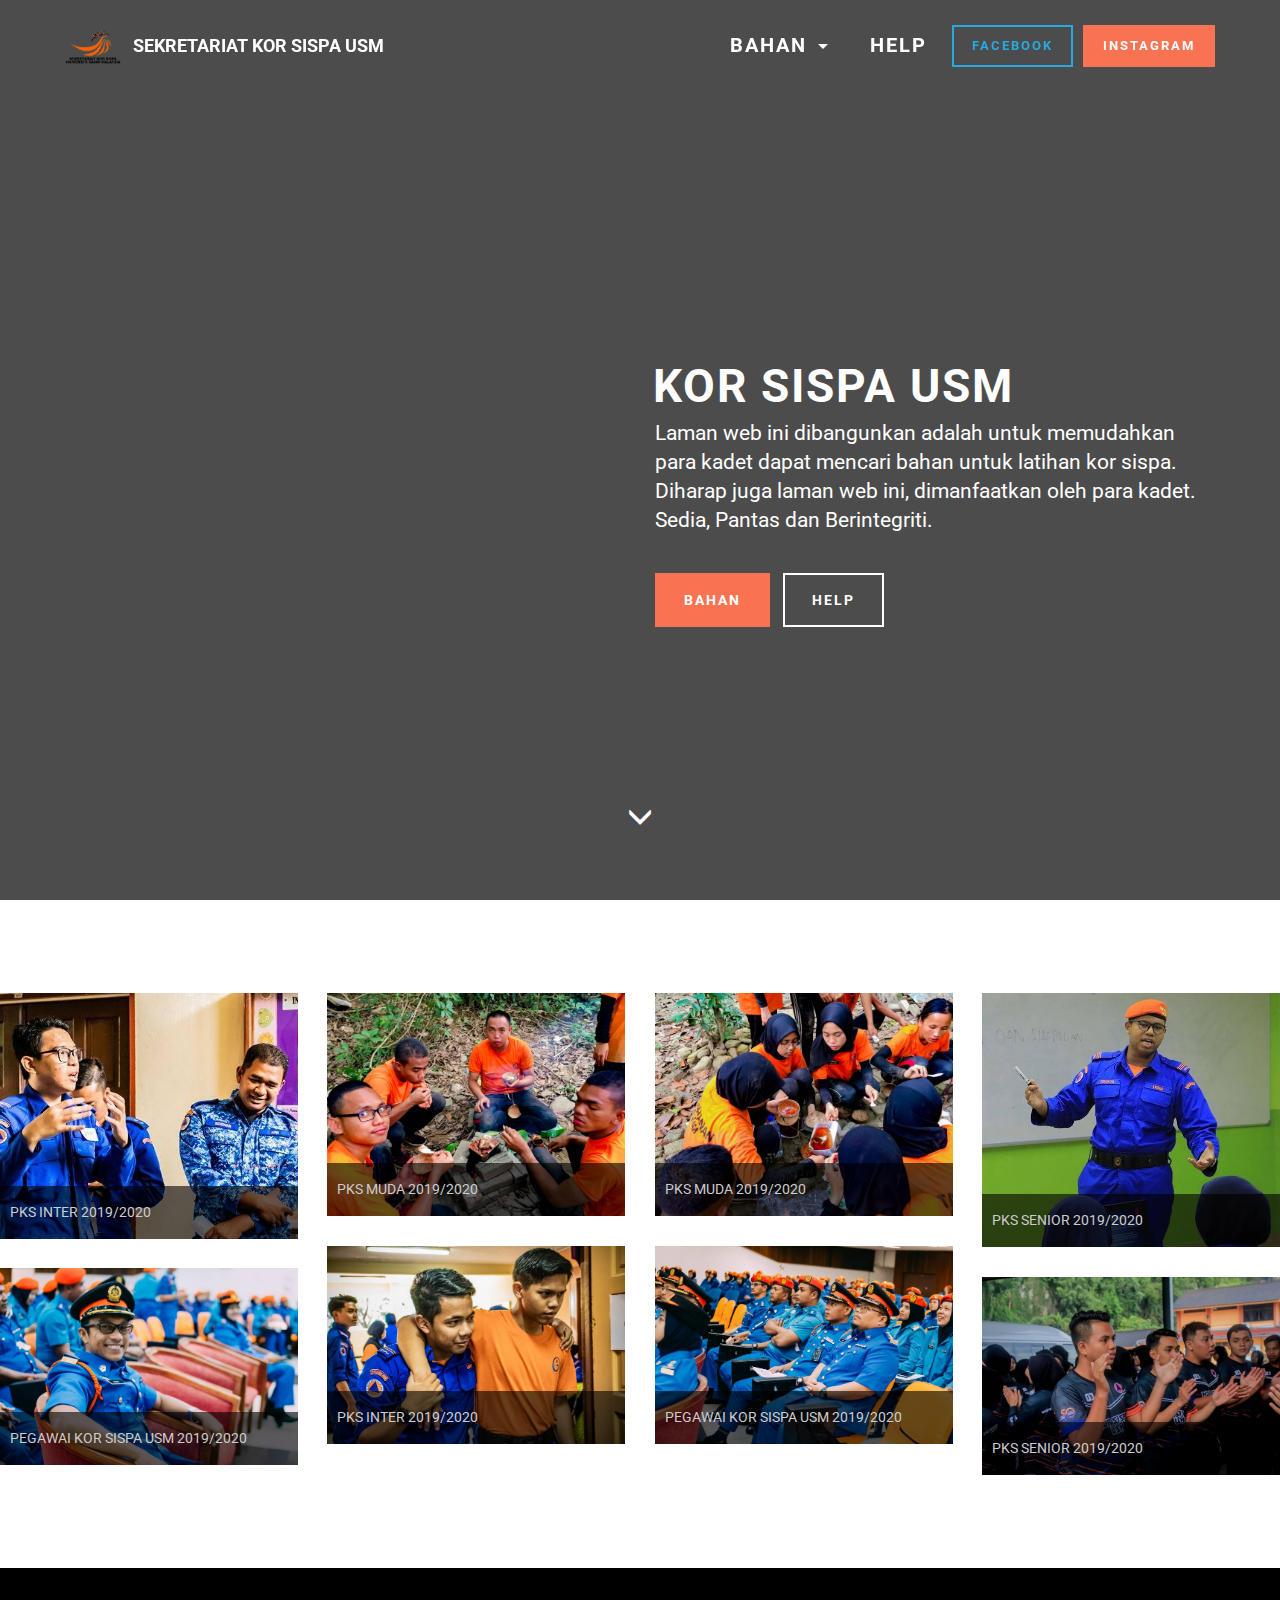
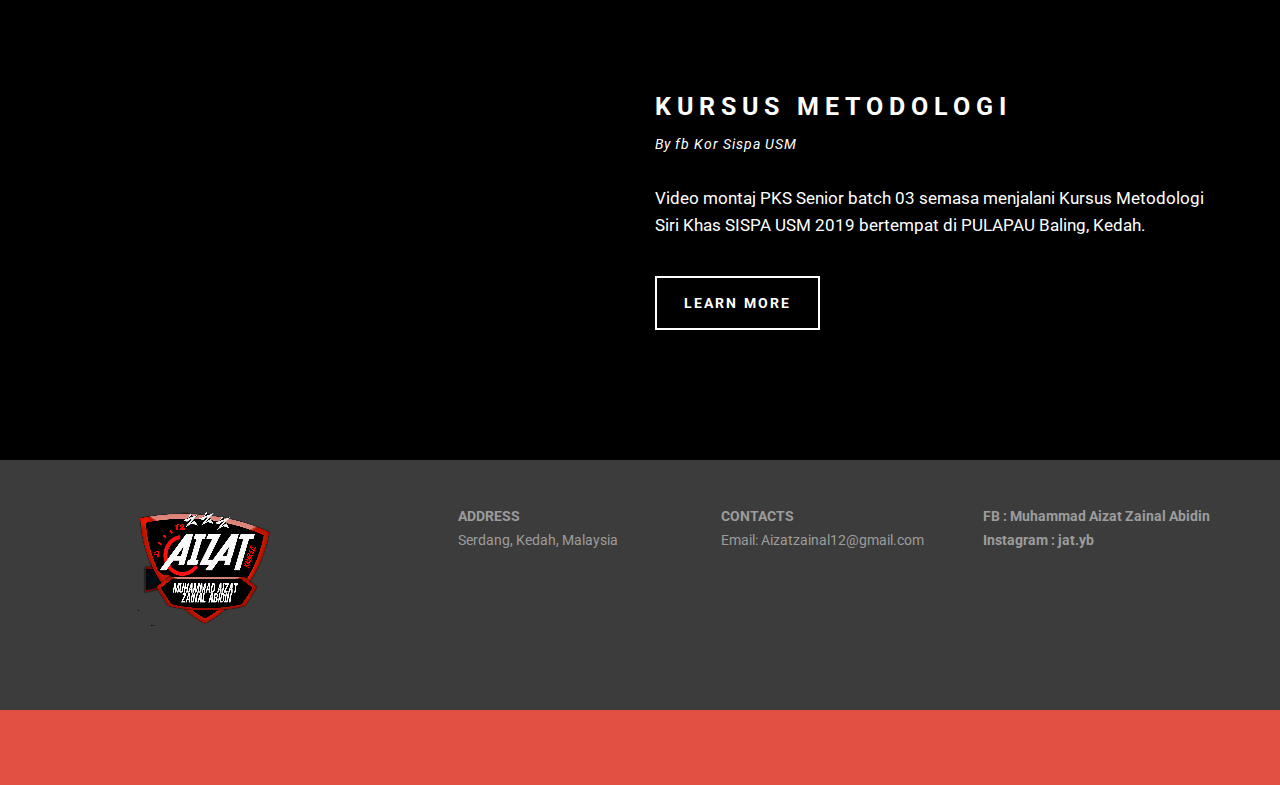
==== commit 95f6fd64: "create github pages" ====
--- a/page1.html
+++ b/page1.html
@@ -6,35 +6,37 @@
   <meta http-equiv="X-UA-Compatible" content="IE=edge">
   <meta name="generator" content="Mobirise v4.5.1, mobirise.com">
   <meta name="viewport" content="width=device-width, initial-scale=1, minimum-scale=1">
-  <meta name="description" content="Website Builder Description">
-  <title>NOTA</title>
+  <meta name="description" content="Web Creator Description">
+  <title>Page 1</title>
   <link rel="stylesheet" href="https://fonts.googleapis.com/css?family=Roboto:700,400&subset=cyrillic,latin,greek,vietnamese">
   <link rel="stylesheet" href="assets/bootstrap/css/bootstrap.min.css">
-  <link rel="stylesheet" href="assets/socicon/css/socicon.min.css">
+  <link rel="stylesheet" href="assets/animate.css/animate.min.css">
+  <link rel="stylesheet" href="assets/dropdown-menu/style.css">
   <link rel="stylesheet" href="assets/mobirise/css/style.css">
-  <link rel="stylesheet" href="assets/dropdown-menu/style.css">
+  <link rel="stylesheet" href="assets/mobirise-gallery/style.css">
+  <link rel="stylesheet" href="assets/mobirise-slider/style.css">
   <link rel="stylesheet" href="assets/mobirise/css/mbr-additional.css" type="text/css">
   
   
   
 </head>
 <body>
-<section id="dropdown-menu-2btn-z" data-rv-view="22">
+<section id="dropdown-menu-2btn-1v" data-rv-view="14">
 
     <nav class="navbar navbar-dropdown transparent navbar-fixed-top bg-color">
 
         <div class="container">
 
             <div class="navbar-brand">
-                <a href="https://mobirise.com" class="navbar-logo"><img src="assets/images/fox-logo-201711-227x128.png" alt="Mobirise"></a>
-                <a class="text-white" href="https://www.wasap.my/+60109308264/NakBeliPakej">JAT : Aizat Zainal</a>
+                <a href="https://mobirise.com" class="navbar-logo"><img src="assets/images/sispa-170x128.png" alt="Mobirise"></a>
+                <a class="text-white" href="https://www.wasap.my/+60109308264/NakBeliPakej">SEKRETARIAT KOR SISPA USM</a>
             </div>
 
             <button class="navbar-toggler pull-xs-right hidden-md-up" type="button" data-toggle="collapse" data-target="#exCollapsingNavbar">
                 <div class="hamburger-icon"></div>
             </button>
 
-            <ul class="nav-dropdown collapse pull-xs-right navbar-toggleable-sm nav navbar-nav" id="exCollapsingNavbar"><li class="nav-item dropdown"><a class="nav-link link dropdown-toggle" data-toggle="dropdown-submenu" href="https://mobirise.com/" aria-expanded="false">BAHAN NOTA</a><div class="dropdown-menu"><a class="dropdown-item" href="https://mobirise.com/" aria-expanded="false">Maklumat Asas</a><a class="dropdown-item" href="https://mobirise.com/" aria-expanded="false">Semester 1</a><a class="dropdown-item" href="https://mobirise.com/" aria-expanded="false">Semester 2</a></div></li><li class="nav-item"><a class="nav-link link" href="https://mobirise.com/">HELP</a></li><li class="nav-item nav-btn"><a class="nav-link btn btn-info-outline btn-info" href="https://www.facebook.com/aizat.zainalabidin.9">FACEBOOK</a></li><li class="nav-item nav-btn"><a class="nav-link btn btn-danger" href="https://www.instagram.com/jat.yb/">INSTAGRAM</a></li></ul>
+            <ul class="nav-dropdown collapse pull-xs-right navbar-toggleable-sm nav navbar-nav" id="exCollapsingNavbar"><li class="nav-item dropdown open"><a class="nav-link link dropdown-toggle" data-toggle="dropdown-submenu" href="https://mobirise.com/" aria-expanded="true">BAHAN&nbsp;</a><div class="dropdown-menu"><a class="dropdown-item" href="https://www.instagram.com/jat.yb/" aria-expanded="false">Kawad Kaki</a><a class="dropdown-item" href="https://www.instagram.com/jat.yb/" aria-expanded="false">Ikatan Tali</a></div></li><li class="nav-item"><a class="nav-link link" href="https://www.facebook.com/aizat.zainalabidin.9">HELP</a></li><li class="nav-item nav-btn"><a class="nav-link btn btn-info-outline btn-info" href="https://www.facebook.com/SekretariatKORSISPAUSM/" target="_blank">FACEBOOK</a></li><li class="nav-item nav-btn"><a class="nav-link btn btn-danger" href="https://www.instagram.com/korsispausm/" target="_blank">INSTAGRAM</a></li></ul>
 
         </div>
 
@@ -42,93 +44,203 @@
 
 </section>
 
-<section class="engine"><a href="https://mobirise.co/d">website software</a></section><section class="mbr-section mbr-section--relative mbr-section--fixed-size mbr-after-navbar" id="features1-12" data-rv-view="26" style="background-color: rgb(255, 255, 255);">
+<section class="engine"><a href="https://mobirise.co/j">design your own website</a></section><section class="mbr-box mbr-section mbr-section--relative mbr-section--fixed-size mbr-section--full-height mbr-section--bg-adapted mbr-parallax-background" id="header1-27" data-rv-view="18" style="background-image: url(assets/images/75625511-2516282618605413-2671433747890438144-o-2000x1204.jpg);">
+    <div class="mbr-box__magnet mbr-box__magnet--sm-padding mbr-box__magnet--center-left mbr-after-navbar">
+        <div class="mbr-overlay" style="opacity: 0.7; background-color: rgb(0, 0, 0);"></div>
+        <div class="mbr-box__container mbr-section__container container">
+            <div class="mbr-box mbr-box--stretched"><div class="mbr-box__magnet mbr-box__magnet--center-left">
+                <div class="row"><div class=" col-sm-6 col-sm-offset-6">
+                    <div class="mbr-hero animated fadeInUp">
+                        <h1 class="mbr-hero__text">KOR SISPA USM</h1>
+                        <p class="mbr-hero__subtext">Laman web ini dibangunkan adalah untuk memudahkan para kadet dapat mencari bahan untuk latihan kor sispa.<br>Diharap juga laman web ini, dimanfaatkan oleh para kadet.<br>Sedia, Pantas dan Berintegriti.</p>
+                    </div>
+                    <div class="mbr-buttons btn-inverse mbr-buttons--left"><a class="mbr-buttons__btn btn btn-lg btn-danger animated fadeInUp delay" href="https://mobirise.com">BAHAN</a> <a class="mbr-buttons__btn btn btn-lg btn-default animated fadeInUp delay" href="https://www.instagram.com/korsispausm/">HELP</a></div>
+                </div></div>
+            </div></div>
+        </div>
+        <div class="mbr-arrow mbr-arrow--floating text-center">
+            <div class="mbr-section__container container">
+                <a class="mbr-arrow__link" href="#gallery2-23"><i class="glyphicon glyphicon-menu-down"></i></a>
+            </div>
+        </div>
+    </div>
+</section>
+
+<section class="mbr-gallery mbr-section mbr-section--no-padding" id="gallery2-23" data-rv-view="21">
+    <!-- Gallery -->
+    <div class="mbr-gallery-layout-article mbr-section__container mbr-section__container--isolated">
+        <div>
+            <div class="row mbr-gallery-row">
+
+                <div class="col-lg-3 col-md-4 col-sm-6 col-xs-12 mbr-gallery-item">
+
+                     <figcaption class="mbr-figure__caption mbr-figure__caption--std-grid">
+                        <div class="mbr-caption-background"></div>
+                        <small class="mbr-figure__caption-small">PKS INTER 2019/2020</small>
+                    </figcaption>
+
+                    <a href="#lb-gallery2-23" data-slide-to="0" data-toggle="modal">
+                        <img src="assets/images/81277394-2555187284714946-1840705331026460672-o-640x960-465x384.jpg" alt="">
+                        <span class="icon glyphicon glyphicon-zoom-in"></span>
+                    </a>
+                </div><div class="col-lg-3 col-md-4 col-sm-6 col-xs-12 mbr-gallery-item">
+
+                     <figcaption class="mbr-figure__caption mbr-figure__caption--std-grid">
+                        <div class="mbr-caption-background"></div>
+                        <small class="mbr-figure__caption-small">PKS MUDA 2019/2020</small>
+                    </figcaption>
+
+                    <a href="#lb-gallery2-23" data-slide-to="1" data-toggle="modal">
+                        <img src="assets/images/79728752-2539168866316788-1709688371569229824-o-2000x1500-800x600.jpg" alt="">
+                        <span class="icon glyphicon glyphicon-zoom-in"></span>
+                    </a>
+                </div><div class="col-lg-3 col-md-4 col-sm-6 col-xs-12 mbr-gallery-item">
+
+                     <figcaption class="mbr-figure__caption mbr-figure__caption--std-grid">
+                        <div class="mbr-caption-background"></div>
+                        <small class="mbr-figure__caption-small">PKS MUDA 2019/2020</small>
+                    </figcaption>
+
+                    <a href="#lb-gallery2-23" data-slide-to="2" data-toggle="modal">
+                        <img src="assets/images/80021374-2539168736316801-6841068568138743808-o-2000x1500-800x600.jpg" alt="">
+                        <span class="icon glyphicon glyphicon-zoom-in"></span>
+                    </a>
+                </div><div class="col-lg-3 col-md-4 col-sm-6 col-xs-12 mbr-gallery-item">
+
+                     <figcaption class="mbr-figure__caption mbr-figure__caption--std-grid">
+                        <div class="mbr-caption-background"></div>
+                        <small class="mbr-figure__caption-small">PKS SENIOR 2019/2020</small>
+                    </figcaption>
+
+                    <a href="#lb-gallery2-23" data-slide-to="3" data-toggle="modal">
+                        <img src="assets/images/76784571-2508916566008685-1760954578683035648-o-1-640x960-588x503.jpg" alt="">
+                        <span class="icon glyphicon glyphicon-zoom-in"></span>
+                    </a>
+                </div><div class="col-lg-3 col-md-4 col-sm-6 col-xs-12 mbr-gallery-item">
+
+                     <figcaption class="mbr-figure__caption mbr-figure__caption--std-grid">
+                        <div class="mbr-caption-background"></div>
+                        <small class="mbr-figure__caption-small">PKS INTER 2019/2020</small>
+                    </figcaption>
+
+                    <a href="#lb-gallery2-23" data-slide-to="4" data-toggle="modal">
+                        <img src="assets/images/81276518-2555189061381435-2836647009325154304-o-2000x1333-800x533.jpg" alt="">
+                        <span class="icon glyphicon glyphicon-zoom-in"></span>
+                    </a>
+                </div><div class="col-lg-3 col-md-4 col-sm-6 col-xs-12 mbr-gallery-item">
+
+                     <figcaption class="mbr-figure__caption mbr-figure__caption--std-grid">
+                        <div class="mbr-caption-background"></div>
+                        <small class="mbr-figure__caption-small">PEGAWAI KOR SISPA USM 2019/2020</small>
+                    </figcaption>
+
+                    <a href="#lb-gallery2-23" data-slide-to="5" data-toggle="modal">
+                        <img src="assets/images/72656116-2491099207790421-2998153194292379648-o-1-2000x1333-800x533.jpg" alt="">
+                        <span class="icon glyphicon glyphicon-zoom-in"></span>
+                    </a>
+                </div><div class="col-lg-3 col-md-4 col-sm-6 col-xs-12 mbr-gallery-item">
+
+                     <figcaption class="mbr-figure__caption mbr-figure__caption--std-grid">
+                        <div class="mbr-caption-background"></div>
+                        <small class="mbr-figure__caption-small">PEGAWAI KOR SISPA USM 2019/2020</small>
+                    </figcaption>
+
+                    <a href="#lb-gallery2-23" data-slide-to="6" data-toggle="modal">
+                        <img src="assets/images/72853436-2491099544457054-8194709644132745216-o-copy-2000x1333-800x530.jpg" alt="">
+                        <span class="icon glyphicon glyphicon-zoom-in"></span>
+                    </a>
+                </div><div class="col-lg-3 col-md-4 col-sm-6 col-xs-12 mbr-gallery-item">
+
+                     <figcaption class="mbr-figure__caption mbr-figure__caption--std-grid">
+                        <div class="mbr-caption-background"></div>
+                        <small class="mbr-figure__caption-small">PKS SENIOR 2019/2020</small>
+                    </figcaption>
+
+                    <a href="#lb-gallery2-23" data-slide-to="7" data-toggle="modal">
+                        <img src="assets/images/74172934-2508913486008993-6617555034081067008-o-2000x1333-800x532.jpg" alt="">
+                        <span class="icon glyphicon glyphicon-zoom-in"></span>
+                    </a>
+                </div>
+            </div>
+        </div>
+        <div class="clearfix"></div>
+    </div>
+
+    <!-- Lightbox -->
+    <div data-app-prevent-settings="" class="mbr-slider modal fade carousel slide" tabindex="-1" data-keyboard="true" data-interval="false" id="lb-gallery2-23">
+        <div class="modal-dialog">
+            <div class="modal-content">
+                <div class="modal-body">
+                    <ol class="carousel-indicators">
+                        <li data-app-prevent-settings="" data-target="#lb-gallery2-23" class=" active" data-slide-to="0"></li><li data-app-prevent-settings="" data-target="#lb-gallery2-23" data-slide-to="1"></li><li data-app-prevent-settings="" data-target="#lb-gallery2-23" data-slide-to="2"></li><li data-app-prevent-settings="" data-target="#lb-gallery2-23" data-slide-to="3"></li><li data-app-prevent-settings="" data-target="#lb-gallery2-23" data-slide-to="4"></li><li data-app-prevent-settings="" data-target="#lb-gallery2-23" data-slide-to="5"></li><li data-app-prevent-settings="" data-target="#lb-gallery2-23" data-slide-to="6"></li><li data-app-prevent-settings="" data-target="#lb-gallery2-23" data-slide-to="7"></li>
+                    </ol>
+                    <div class="carousel-inner">
+                        <div class="item active">
+                            <img src="assets/images/81277394-2555187284714946-1840705331026460672-o-640x960.jpg" alt="">
+                        </div><div class="item">
+                            <img src="assets/images/79728752-2539168866316788-1709688371569229824-o-2000x1500.jpg" alt="">
+                        </div><div class="item">
+                            <img src="assets/images/80021374-2539168736316801-6841068568138743808-o-2000x1500.jpg" alt="">
+                        </div><div class="item">
+                            <img src="assets/images/76784571-2508916566008685-1760954578683035648-o-1-640x960.jpg" alt="">
+                        </div><div class="item">
+                            <img src="assets/images/81276518-2555189061381435-2836647009325154304-o-2000x1333.jpg" alt="">
+                        </div><div class="item">
+                            <img src="assets/images/72656116-2491099207790421-2998153194292379648-o-1-2000x1333.jpg" alt="">
+                        </div><div class="item">
+                            <img src="assets/images/72853436-2491099544457054-8194709644132745216-o-copy-2000x1333.jpg" alt="">
+                        </div><div class="item">
+                            <img src="assets/images/74172934-2508913486008993-6617555034081067008-o-2000x1333.jpg" alt="">
+                        </div>
+                    </div>
+                    <a class="left carousel-control" role="button" data-slide="prev" href="#lb-gallery2-23">
+                        <span class="glyphicon glyphicon-menu-left" aria-hidden="true"></span>
+                        <span class="sr-only">Previous</span>
+                    </a>
+                    <a class="right carousel-control" role="button" data-slide="next" href="#lb-gallery2-23">
+                        <span class="glyphicon glyphicon-menu-right" aria-hidden="true"></span>
+                        <span class="sr-only">Next</span>
+                    </a>
+
+                    <a class="close" href="#" role="button" data-dismiss="modal">
+                        <span class="glyphicon glyphicon-remove" aria-hidden="true"></span>
+                        <span class="sr-only">Close</span>
+                    </a>
+                </div>
+            </div>
+        </div>
+    </div>
+</section>
+
+<section class="mbr-section mbr-section--relative" id="msg-box5-29" data-rv-view="56" style="background-color: rgb(0, 0, 0);">
     
-    
-    <div class="mbr-section__container container mbr-section__container--std-top-padding" style="padding-top: 93px;">
-        <div class="mbr-section__row row">
-            <div class="mbr-section__col col-xs-12 col-sm-6">
-                <div class="mbr-section__container mbr-section__container--center mbr-section__container--middle">
-                    <figure class="mbr-figure"><img src="assets/images/bootstrap.png" class="mbr-figure__img"></figure>
-                </div>
-                <div class="mbr-section__container mbr-section__container--middle">
-                    <div class="mbr-header mbr-header--reduce mbr-header--center mbr-header--wysiwyg">
-                        <h3 class="mbr-header__text">SEMESTER 1</h3>
-                    </div>
-                </div>
-                <div class="mbr-section__container mbr-section__container--middle">
-                    <div class="mbr-article mbr-article--wysiwyg">
-                        <p>Semester ini merangkumi tahap pengenalan bagi subjek major yang bakal diambil oleh bakal-bakal mahasiswa pada semester 2</p>
-                    </div>
-                </div>
-                <div class="mbr-section__container mbr-section__container--last" style="padding-bottom: 93px;">
-                    <div class="mbr-buttons mbr-buttons--center"><a href="https://mobirise.com" class="mbr-buttons__btn btn btn-wrap btn-xs-lg btn-default">LEARN MORE</a></div>
-                </div>
-            </div>
-            <div class="mbr-section__col col-xs-12 col-sm-6">
-                <div class="mbr-section__container mbr-section__container--center mbr-section__container--middle">
-                    <figure class="mbr-figure"><img src="assets/images/responsive.png" class="mbr-figure__img"></figure>
-                </div>
-                <div class="mbr-section__container mbr-section__container--middle">
-                    <div class="mbr-header mbr-header--reduce mbr-header--center mbr-header--wysiwyg">
-                        <h3 class="mbr-header__text">SEMESTER 2</h3>
-                    </div>
-                </div>
-                <div class="mbr-section__container mbr-section__container--middle">
-                    <div class="mbr-article mbr-article--wysiwyg">
-                        <p>Pada semester 2 ini, mahasiswa/i akan memilih major-major pilihan anda. Setiap mahasiswa/i diberi pilihan samaada memilih sains politik, Pengurusan Perancangan dan pembangunan, Antropologi &amp; Sosiologi atau Ekonomi sebagai Subjek Major.</p>
-                    </div>
-                </div>
-                <div class="mbr-section__container mbr-section__container--last" style="padding-bottom: 93px;">
-                    <div class="mbr-buttons mbr-buttons--center"><a href="https://mobirise.com" class="mbr-buttons__btn btn btn-wrap btn-xs-lg btn-default">LEARN MORE</a></div>
-                </div>
-            </div>
-            
-            
-            
-            
-            
-            
-            
-        </div>
-    </div>
-</section>
-
-<section class="mbr-section mbr-section--relative mbr-section--fixed-size" id="testimonials1-14" data-rv-view="29" style="background-color: rgb(255, 255, 255);">
-    <div>
-        
-        <div class="mbr-section__container mbr-section__container--std-padding container" style="padding-top: 93px; padding-bottom: 93px;">
-            <div class="row">
-                <div class="col-sm-12">
-                    <h2 class="mbr-section__header">APA PENDAPAT ANDA?</h2>
-                    <ul class="mbr-reviews mbr-reviews--wysiwyg row">
-                        <li class="mbr-reviews__item col-xs-12 col-sm-6 col-md-4">
-                            <div class="mbr-reviews__text"><p class="mbr-reviews__p">“Nota ini amat membantu daya dalam menjawab peperiksaan akhir semester”</p></div>
-                            <div class="mbr-reviews__author mbr-reviews__author--short">
-                                <div class="mbr-reviews__author-name">ABANOUB S.</div>
-                                <div class="mbr-reviews__author-bio">User</div>
-                            </div>
-                        </li><li class="mbr-reviews__item col-xs-12 col-sm-6 col-md-4">
-                            <div class="mbr-reviews__text"><p class="mbr-reviews__p">“First of all hands off to you guys for your effort and nice, super tool. Good work mobirise team. We are expecting the new version soon with advance functionality with full bootstrap design. Great effort and super UI experience with easy drag &amp; drop with no time design bootstrap builder in present web design world.”</p></div>
-                            <div class="mbr-reviews__author mbr-reviews__author--short">
-                                <div class="mbr-reviews__author-name">SUFFIAN A.</div>
-                                <div class="mbr-reviews__author-bio">User</div>
-                            </div>
-                        </li><li class="mbr-reviews__item col-xs-12 col-sm-6 col-md-4">
-                            <div class="mbr-reviews__text"><p class="mbr-reviews__p">“At first view, looks like a nice innovative tool, i like the great focus and time that was given to the responsive design, i also like the simple and clear drag and drop features. Give me more control over the object's properties and ill be using this tool for more serious projects. Regards.”</p></div>
-                            <div class="mbr-reviews__author mbr-reviews__author--short">
-                                <div class="mbr-reviews__author-name">JHOLLMAN C.</div>
-                                <div class="mbr-reviews__author-bio">User</div>
-                            </div>
-                        </li>
-                    </ul>
-                </div>
-            </div>
-        </div>
-    </div>
-</section>
-
-<section class="mbr-section mbr-section--relative mbr-section--fixed-size" id="contacts1-11" data-rv-view="38" style="background-color: rgb(60, 60, 60);">
+    <div class="mbr-section__container mbr-section__container--isolated container" style="padding-top: 93px; padding-bottom: 93px;">
+        <div class="row">
+            <div class="mbr-box mbr-box--fixed mbr-box--adapted">
+                <div class="mbr-box__magnet mbr-box__magnet--top-right mbr-section__left col-sm-6 image-size" style="width: 50%;">
+                    <figure class="mbr-figure mbr-figure--adapted mbr-figure--caption-inside-bottom mbr-figure--full-width"><iframe class="mbr-embedded-video" src="https://www.youtube.com/embed/vzfZX2tKFJc?rel=0&amp;amp;showinfo=0&amp;autoplay=1&amp;loop=0" width="1280" height="720" frameborder="0" allowfullscreen></iframe></figure>
+                </div>
+                <div class="mbr-box__magnet mbr-class-mbr-box__magnet--center-left col-sm-6 content-size mbr-section__right">
+                    <div class="mbr-section__container mbr-section__container--middle">
+                        <div class="mbr-header mbr-header--auto-align mbr-header--wysiwyg">
+                            <h3 class="mbr-header__text">KURSUS METODOLOGI</h3>
+                            <p class="mbr-header__subtext">By fb Kor Sispa USM&nbsp;</p>
+                        </div>
+                    </div>
+                    <div class="mbr-section__container mbr-section__container--middle">
+                        <div class="mbr-article mbr-article--auto-align mbr-article--wysiwyg"><p>Video montaj PKS Senior batch 03 semasa menjalani Kursus Metodologi Siri Khas SISPA USM 2019 bertempat di PULAPAU Baling, Kedah.</p></div>
+                    </div>
+                    <div class="mbr-section__container">
+                        <div class="mbr-buttons mbr-buttons--auto-align btn-inverse"><a class="mbr-buttons__btn btn btn-lg btn-default" href="https://mobirise.com">LEARN MORE</a></div>
+                    </div>
+                </div>
+                
+            </div>
+        </div>
+    </div>
+</section>
+
+<section class="mbr-section mbr-section--relative mbr-section--fixed-size" id="contacts1-1x" data-rv-view="59" style="background-color: rgb(60, 60, 60);">
     
     <div class="mbr-section__container container">
         <div class="mbr-contacts mbr-contacts--wysiwyg row" style="padding-top: 45px; padding-bottom: 45px;">
@@ -151,34 +263,7 @@
     </div>
 </section>
 
-<section class="mbr-section mbr-section--relative mbr-section--fixed-size" id="social-buttons1-1b" data-rv-view="40" style="background-color: rgb(255, 255, 255);">
-    
-
-    <div class="mbr-section__container container">
-        <div class="mbr-header mbr-header--inline row" style="padding-top: 40.8px; padding-bottom: 40.8px;">
-            <div class="col-sm-4">
-                <h3 class="mbr-header__text">LEARN MORE</h3>
-            </div>
-            <div class="mbr-social-icons col-sm-8">
-                <div class="mbr-social-likes social-likes_style-1" data-counters="true">
-                    <div class="mbr-social-icons__icon social-likes__icon facebook socicon-bg-facebook" title="Share link on Facebook">
-                        <i class="socicon socicon-facebook"></i>
-                        
-                    </div>
-                    <div class="mbr-social-icons__icon social-likes__icon plusone socicon-bg-googleplus" title="Share link on Google+">
-                        <i class="socicon socicon-googleplus"></i>
-                        
-                    </div>
-                    <div class="mbr-social-icons__icon social-likes__icon twitter socicon-bg-twitter" title="Share link on Twitter">
-                        <i class="socicon socicon-twitter"></i>
-                    </div>
-                </div>
-            </div>
-        </div>
-    </div>
-</section>
-
-<footer class="mbr-section mbr-section--relative mbr-section--fixed-size" id="footer1-10" data-rv-view="24" style="background-color: rgb(226, 80, 65);">
+<footer class="mbr-section mbr-section--relative mbr-section--fixed-size" id="footer1-1w" data-rv-view="16" style="background-color: rgb(226, 80, 65);">
     
     <div class="mbr-section__container container">
         <div class="mbr-footer mbr-footer--wysiwyg row" style="padding-top: 36.9px; padding-bottom: 36.9px;">
@@ -192,10 +277,14 @@
 
   <script src="assets/web/assets/jquery/jquery.min.js"></script>
   <script src="assets/bootstrap/js/bootstrap.min.js"></script>
+  <script src="assets/masonry/masonry.pkgd.min.js"></script>
+  <script src="assets/imagesloaded/imagesloaded.pkgd.min.js"></script>
   <script src="assets/smooth-scroll/smooth-scroll.js"></script>
-  <script src="assets/social-likes/social-likes.js"></script>
+  <script src="assets/jarallax/jarallax.js"></script>
+  <script src="assets/bootstrap-carousel-swipe/bootstrap-carousel-swipe.js"></script>
+  <script src="assets/dropdown-menu/script.js"></script>
   <script src="assets/mobirise/js/script.js"></script>
-  <script src="assets/dropdown-menu/script.js"></script>
+  <script src="assets/mobirise-gallery/script.js"></script>
   
   
 </body>
--- a/assets/mobirise-gallery/style.css
+++ b/assets/mobirise-gallery/style.css
@@ -0,0 +1,246 @@
+/*-------
+
+   Gallery
+
+-------*/
+.mbr-gallery .mbr-gallery-item {
+    position: relative;
+    /*display: inline-block;*/
+    padding-bottom: 30px;
+}
+.mbr-gallery .mbr-gallery-item > a {
+    position: relative;
+    display: block;
+    background: #fff;
+    outline: none;
+}
+.mbr-gallery .mbr-gallery-row {
+    margin-bottom: -30px;
+}
+.mbr-gallery .mbr-gallery-item img {
+    width: 100%;
+    opacity: 1;
+    -webkit-transition: .2s opacity ease-in-out;
+    transition: .2s opacity ease-in-out;
+}
+.mbr-gallery .mbr-gallery-item > a:hover img {
+    opacity: 0.9;
+}
+.mbr-gallery .mbr-gallery-item .icon {
+    position: absolute;
+    font-size: 30px;
+    top: 50%;
+    left: 50%;
+    color: #fff;
+    opacity: 0;
+    -webkit-transform: translateX(-50%) translateY(-50%);
+    transform: translateX(-50%) translateY(-50%);
+    -webkit-transition: .2s opacity ease-in-out;
+    transition: .2s opacity ease-in-out;
+}
+.mbr-gallery .mbr-gallery-item > a:hover .icon {
+    opacity: 1;
+}
+
+/* remove spacing */
+.mbr-gallery .mbr-gallery-row.no-gutter {
+    margin: 0;
+}
+.mbr-gallery .mbr-gallery-row.no-gutter .mbr-gallery-item {
+    padding: 0;
+}
+
+/* container */
+.mbr-gallery .container.mbr-gallery-layout-default {
+    padding: 93px 0;
+}
+
+/* fix horizontal scrollbar */
+.mbr-gallery .mbr-gallery-layout-default,
+.mbr-gallery .mbr-gallery-layout-article {
+    overflow: hidden;
+}
+
+/* article layout */
+.mbr-gallery .mbr-gallery-layout-article > div {
+    padding-left: 0;
+    padding-right: 0;
+}
+
+
+/* lightbox */
+.mbr-gallery .modal {
+    position: fixed;
+    overflow: hidden;
+    padding-right: 0 !important;
+}
+.mbr-gallery .modal-body {
+    padding: 0;
+}
+.mbr-gallery .modal-body img {
+    width: 100%;
+}
+.mbr-gallery .modal .close {
+    position: absolute;
+    background-image: none;
+    font-size: 20px;
+    width: 54px;
+    height: 54px;
+    top: 20px;
+    right: 20px;
+    line-height: 54px;
+    opacity: 1;
+    color: #fff;
+    border: 2px solid #fff;
+    text-align: center;
+    text-shadow: none;
+    z-index: 5;
+    -webkit-transition: all 0.2s ease-in-out 0s;
+    -o-transition: all 0.2s ease-in-out 0s;
+    transition: all 0.2s ease-in-out 0s;
+}
+.mbr-gallery .modal .close:hover {
+    background: #fff;
+    color: #000;
+}
+
+/* modal back color opacity */
+.modal-backdrop.in {
+    opacity: 0.8;
+    filter: alpha(opacity=80);
+}
+
+@media (max-width: 768px) {
+    .mbr-gallery .modal-dialog {
+        margin: 10px auto;
+    }
+
+    .mbr-gallery .carousel-indicators,
+    .mbr-gallery .carousel-control,
+    .mbr-gallery .modal .close {
+        position: fixed;
+    }
+}
+
+/* fix fade in effect */
+.mbr-gallery .modal.fade .modal-dialog {
+    margin-top: -100px;
+    -webkit-transition: margin-top 0.3s ease-out;
+    -moz-transition: margin-top 0.3s ease-out;
+    -o-transition: margin-top 0.3s ease-out;
+    transition: margin-top 0.3s ease-out;
+}
+.mbr-gallery .modal.in .modal-dialog,
+.mbr-gallery .modal.fade .modal-dialog {
+    -webkit-transform: none;
+    -ms-transform: none;
+    -o-transform: none;
+    transform: none;
+}
+.mbr-gallery .modal.in .modal-dialog {
+    margin-top: 30px;
+}
+
+
+/* media-caption styles */
+.mbr-gallery .mbr-figure__caption {
+    width: 100%;
+    margin-left: 0;
+    box-sizing: border-box;
+    border: solid 15px transparent;
+    border-style: none solid;
+    left: 0;
+    background: none;
+    margin-bottom: 30px;
+}
+.mbr-gallery .mbr-figure__caption-small {
+    position: relative;
+    z-index: 2;
+    padding: 0 10px;
+}
+.mbr-gallery .mbr-caption-background{
+    position: absolute;
+    z-index: 1;
+    left: 0;
+    top:0;
+    width: 100%;
+    height: 100%;
+    background: rgba(0, 0, 0, 0.6);
+}
+.mbr-gallery .no-gutter .mbr-figure__caption {
+    margin-bottom: 0;
+    border-style: none none;
+}
+
+
+/*
+.mbr-gallery .mbr-figure__caption--std-grid:before {
+    content: none;
+}
+
+.mbr-gallery .container .mbr-figure__caption--std-grid {
+    width: 90%;
+    margin-left: -44.8%;
+    margin-bottom: 30px;
+}
+
+@media (max-width: 768px) {
+    .mbr-gallery .mbr-figure__caption--std-grid,
+    .mbr-gallery .container .mbr-figure__caption--std-grid {
+
+        width: 100%;
+        margin-left: 0; 
+        padding-left: 15px;
+        padding-right: 15px;   
+    }
+
+    .mbr-gallery .mbr-gallery-row.no-gutter .mbr-figure__caption--std-grid {
+        width: 100%;
+        margin-left: 0;
+        padding-left: 0;
+        padding-right: 0;   
+    }
+}
+
+@media (min-width: 768px) and (max-width: 991px) {
+
+    .mbr-gallery .mbr-figure__caption--std-grid {
+        width: 92.6%;
+        margin-left: -46.3%;
+    }
+
+    .mbr-gallery .container .mbr-figure__caption--std-grid {
+        width: 92%;
+        margin-left: -46%;
+        margin-bottom: 30px;
+    }
+}
+
+.mbr-gallery .container.mbr-gallery-layout-article .mbr-figure__caption--std-grid {
+    width: 85%;
+    margin-left: -42.5%;
+}
+
+.mbr-gallery .container.mbr-gallery-layout-article .mbr-gallery-row.no-gutter .mbr-figure__caption--std-grid {
+    width: 100%;
+    margin-left: -50%;
+}
+
+@media (min-width: 768px) and (max-width: 991px) {
+    .mbr-gallery .container.mbr-gallery-layout-article .mbr-figure__caption--std-grid {
+        width: 88%;
+        margin-left: -44%;
+    }
+}
+
+@media (max-width: 768px) {
+    .mbr-gallery .mbr-gallery-layout-article.container .mbr-gallery-row.no-gutter .mbr-figure__caption--std-grid,
+    .mbr-gallery .container.mbr-gallery-layout-article .mbr-figure__caption--std-grid {
+        width: 100%;
+        margin-left: 0;
+    }
+}
+
+*/
+
+
--- a/assets/mobirise-slider/style.css
+++ b/assets/mobirise-slider/style.css
@@ -0,0 +1,100 @@
+/*-------
+
+   Slider
+
+-------*/
+.mbr-slider .carousel-inner > .active,
+.mbr-slider .carousel-inner > .next,
+.mbr-slider .carousel-inner > .prev {
+	display: table;
+}
+.mbr-slider .carousel-control {
+    background-image: none;
+    width: 54px;
+    height: 54px;
+    top: 50%;
+    margin-top: -27px;
+    line-height: 54px;
+    border: 2px solid #fff;
+    opacity: 1;
+    text-shadow: none;
+    z-index: 5;
+    -webkit-transition: all 0.2s ease-in-out 0s;
+    -o-transition: all 0.2s ease-in-out 0s;
+    transition: all 0.2s ease-in-out 0s;
+}
+.mbr-slider .carousel-control.left {
+	margin-left: 20px;
+}
+.mbr-slider .carousel-control.right {
+	margin-right: 20px;
+}
+.mbr-slider .carousel-control:hover {
+	background: #fff;
+	color: #000;
+}
+.mbr-slider .carousel-indicators {
+    bottom: 20px;
+}
+.mbr-slider .carousel-indicators li,
+.mbr-slider .carousel-indicators .active {
+    width: 15px;
+    height: 15px;
+    margin: 3px;
+    border: 2px solid #ffffff;
+}
+
+@media (max-width: 767px) {
+    .mbr-slider .carousel-control {
+        top: auto;
+        bottom: 20px;
+    }
+}
+.mbr-slider .mbr-overlay {
+    z-index: 0;
+    opacity:0.5;
+}
+/* boxed model */
+.mbr-slider > .boxed-slider {
+    position: relative;
+    padding: 93px 0;
+}
+.mbr-slider > .boxed-slider > div{
+    position: relative;
+
+}
+.mbr-slider > .container .carousel-indicators {
+    margin-bottom: 3px;
+}
+@media (max-width: 767px) {
+    .mbr-slider > .container .carousel-control {
+        margin-bottom: 0px;
+    }
+}
+.mbr-slider > .container img {
+    width: 100%;
+}
+.mbr-slider > .container img + .row {
+    position: absolute;
+    top: 50%;
+    left: 0;
+    right: 0;
+    margin-left: 0;
+    margin-right: 0;
+    -webkit-transform: translateY(-50%);
+    -moz-transform: translateY(-50%);
+    transform: translateY(-50%);
+}
+.mbr-slider .mbr-section {
+    padding-left: 0;
+    padding-right: 0;
+}
+
+/* article layout */
+.mbr-slider .article-slider > div {
+    padding-left: 0;
+    padding-right: 0;
+}
+.mbr-slider > .container.article-slider .carousel-indicators {
+    margin-bottom: 0;
+}--- a/assets/mobirise/css/mbr-additional.css
+++ b/assets/mobirise/css/mbr-additional.css
@@ -1,6 +1,5 @@
 @import url(https://fonts.googleapis.com/css?family=Source+Sans+Pro:400,300,700);
 @import url(https://fonts.googleapis.com/css?family=Roboto+Slab:400,300,700);
-@import url(https://fonts.googleapis.com/css?family=Bitter:400,700);
 
 
 @isPublish: true;
@@ -414,7 +413,7 @@
 .navbar-brand a {
 }
 .nav .link, .dropdown-item {
-  font-size: 1em;
+  font-size: 1.4em;
   color: #ffffff;
 }
 .navbar, .dropdown-menu {
@@ -532,17 +531,16 @@
 
 #social-buttons2-n {
 }
-
 @isPublish: true;
 
-#dropdown-menu-2btn-z {
+#dropdown-menu-2btn-1v {
 .hide-buttons [data-button] {
   display: none !important;
 }
 .navbar-brand a {
 }
 .nav .link, .dropdown-item {
-  font-size: 1em;
+  font-size: 1.4em;
   color: #ffffff;
 }
 .navbar, .dropdown-menu {
@@ -556,7 +554,7 @@
 }
 }
 
-#footer1-10 {
+#footer1-1w {
 padding-top: (@paddingTop * 15px);
 padding-bottom: (@paddingBottom * 15px);
 & when (@bg-type = 'image') {
@@ -629,232 +627,23 @@
 }
 }
 
-#features1-12 {
-}
-
-#testimonials1-14 {
-.mbr-section__header {
-  font-family: 'Bitter', serif;
-  color: #553982;
-}
-}
-
-#contacts1-11 {
-}
-
-#social-buttons1-1b {
-}
-@isPublish: true;
-
-#dropdown-menu-2btn-15 {
-.hide-buttons [data-button] {
-  display: none !important;
-}
-.navbar-brand a {
-}
-.nav .link, .dropdown-item {
-  font-size: 1em;
-  color: #ffffff;
-}
-.navbar, .dropdown-menu {
-  background: #ffffff;
-}
-.dropdown-menu .dropdown-toggle[aria-expanded="true"], .dropdown-menu a:hover, .dropdown-menu a:focus {
-  background: #f5f5f5;
-}
-.navbar-toggler {
-  color: #ffffff;
-}
-}
-
-#footer1-16 {
-padding-top: (@paddingTop * 15px);
-padding-bottom: (@paddingBottom * 15px);
-& when (@bg-type = 'image') {
-  background-image: url(../../../@bg-value);
-}
-& when (@bg-type = 'color') {
-  background-color: @bg-value;
-}
-.content {
-  @media (max-width: 767px) {
-    text-align: center;
-    > div:not(:last-child) {
-      margin-bottom: 2rem;
-    }
-  }
-}
-.media-wrap {
-  @media (max-width: 767px) {
-    margin-bottom: 1rem;
-  }
-  .mbr-iconfont-logo {
-    font-size: 7.5rem;
-    color: #f36;
-  }
-  img {
-    height: 6rem;
-  }
-}
-.footer-lower {
-  .copyright {
-    @media (max-width: 767px) {
-      margin-bottom: 1rem;
-      text-align: center;
-    }
-  }
-  hr {
-    margin: 1rem 0;
-    border-color: #fff;
-    opacity: .05;
-  }
-  .social-list {
-    padding-left: 0;
-    margin-bottom: 0;
-    list-style: none;
-    display: flex;
-    flex-wrap: wrap;
-    justify-content: flex-end;
-    -webkit-justify-content: flex-end;
-    .mbr-iconfont-social {
-      font-size: 1.3rem;
-      color: #fff;
-    }
-    .soc-item {
-      margin: 0 .5rem;
-    }
-    a {
-      margin: 0;
-      opacity: .5;
-      -webkit-transition: .2s linear;
-      transition: .2s linear;
-      &:hover {
-        opacity: 1;
-      }
-    }
-    @media (max-width: 767px) {
-      justify-content: center;
-      -webkit-justify-content: center;
-    }
-  }
-}
-}
-
-#features1-18 {
-}
-
-#features1-19 {
-}
-
-#contacts1-17 {
-}
-
-#social-buttons1-1a {
-}
-@isPublish: true;
-
-#dropdown-menu-2btn-1c {
-.hide-buttons [data-button] {
-  display: none !important;
-}
-.navbar-brand a {
-}
-.nav .link, .dropdown-item {
-  font-size: 1em;
-  color: #ffffff;
-}
-.navbar, .dropdown-menu {
-  background: #ffffff;
-}
-.dropdown-menu .dropdown-toggle[aria-expanded="true"], .dropdown-menu a:hover, .dropdown-menu a:focus {
-  background: #f5f5f5;
-}
-.navbar-toggler {
-  color: #ffffff;
-}
-}
-
-#footer1-1d {
-padding-top: (@paddingTop * 15px);
-padding-bottom: (@paddingBottom * 15px);
-& when (@bg-type = 'image') {
-  background-image: url(../../../@bg-value);
-}
-& when (@bg-type = 'color') {
-  background-color: @bg-value;
-}
-.content {
-  @media (max-width: 767px) {
-    text-align: center;
-    > div:not(:last-child) {
-      margin-bottom: 2rem;
-    }
-  }
-}
-.media-wrap {
-  @media (max-width: 767px) {
-    margin-bottom: 1rem;
-  }
-  .mbr-iconfont-logo {
-    font-size: 7.5rem;
-    color: #f36;
-  }
-  img {
-    height: 6rem;
-  }
-}
-.footer-lower {
-  .copyright {
-    @media (max-width: 767px) {
-      margin-bottom: 1rem;
-      text-align: center;
-    }
-  }
-  hr {
-    margin: 1rem 0;
-    border-color: #fff;
-    opacity: .05;
-  }
-  .social-list {
-    padding-left: 0;
-    margin-bottom: 0;
-    list-style: none;
-    display: flex;
-    flex-wrap: wrap;
-    justify-content: flex-end;
-    -webkit-justify-content: flex-end;
-    .mbr-iconfont-social {
-      font-size: 1.3rem;
-      color: #fff;
-    }
-    .soc-item {
-      margin: 0 .5rem;
-    }
-    a {
-      margin: 0;
-      opacity: .5;
-      -webkit-transition: .2s linear;
-      transition: .2s linear;
-      &:hover {
-        opacity: 1;
-      }
-    }
-    @media (max-width: 767px) {
-      justify-content: center;
-      -webkit-justify-content: center;
-    }
-  }
-}
-}
-
-#features1-1f {
-}
-
-#slider2-1n {
-}
-
-#contacts1-1e {
-}
-
-#social-buttons1-1g {
-}
+#header1-27 {
+}
+
+#gallery2-23 {
+}
+
+#msg-box5-29 {
+.mbr-header__text {
+  color: #ffffff;
+}
+.mbr-header__subtext {
+  color: #ffffff;
+}
+.mbr-article {
+  color: #ffffff;
+}
+}
+
+#contacts1-1x {
+}
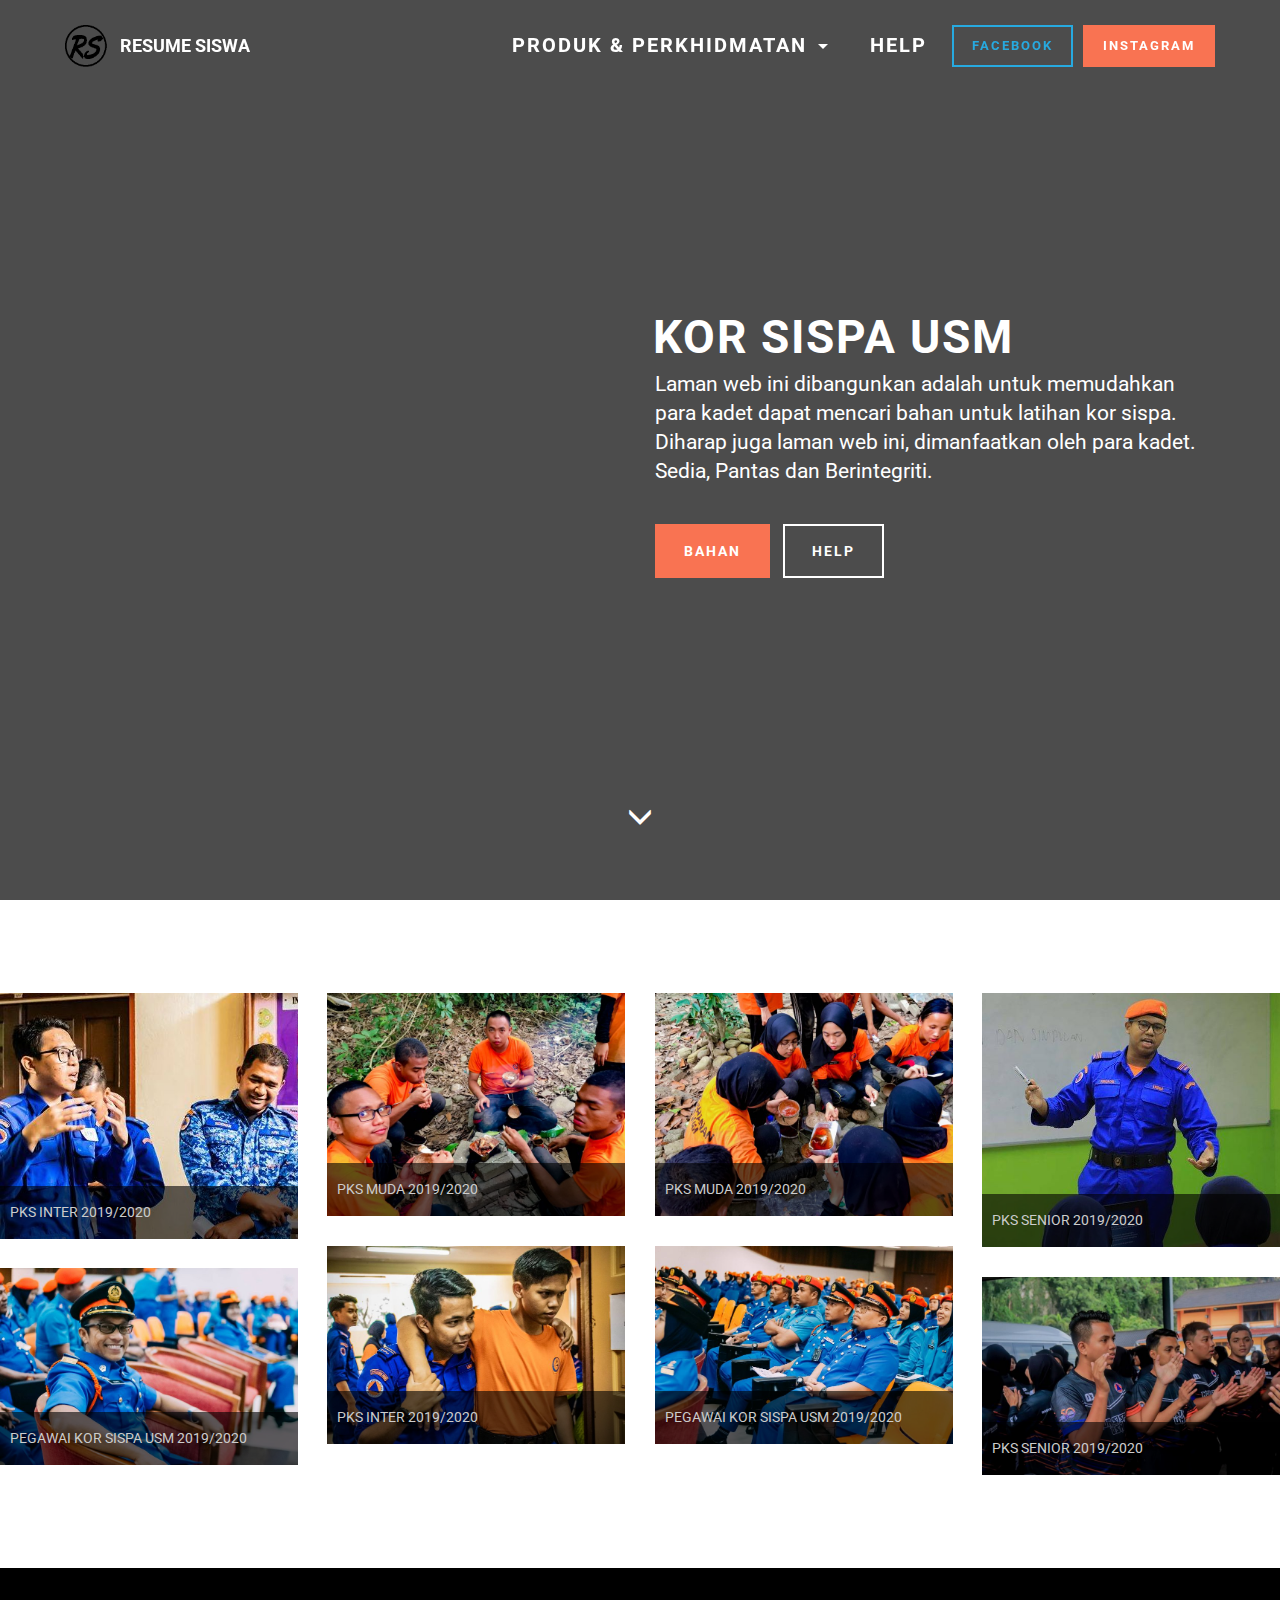
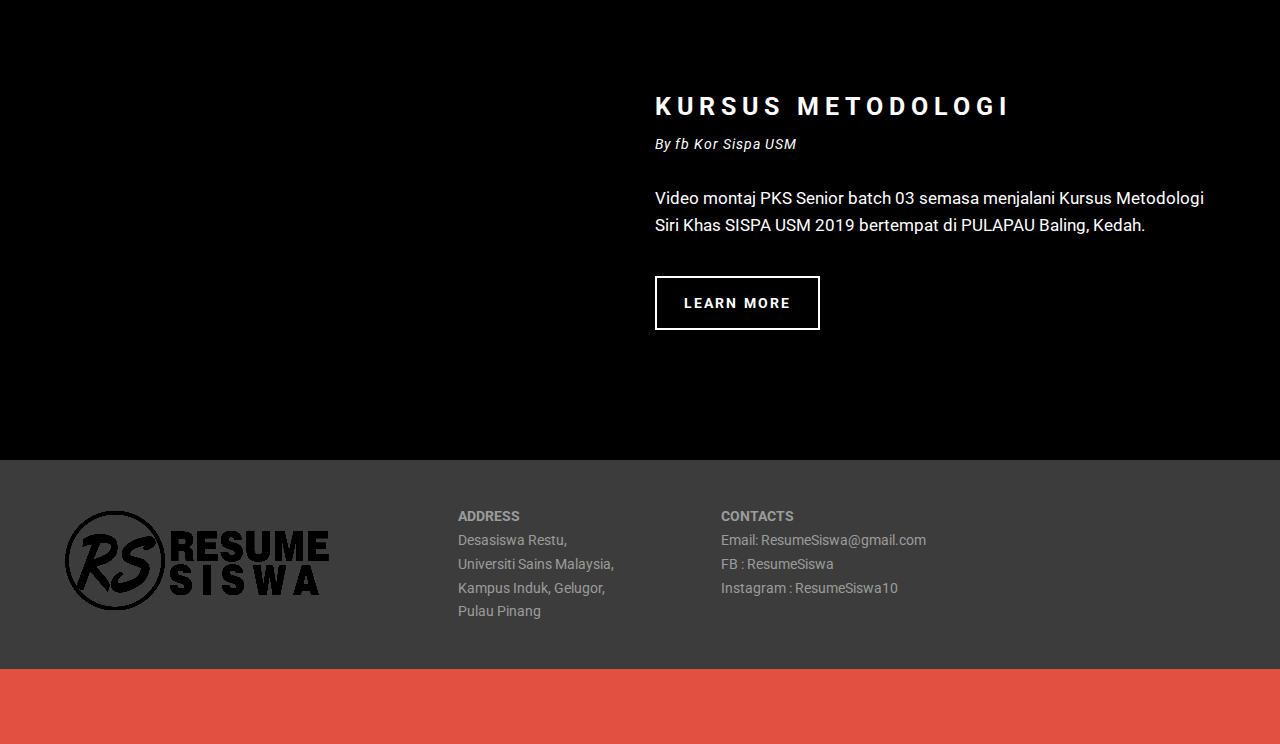
==== commit 71425a33: "create github pages" ====
--- a/page1.html
+++ b/page1.html
@@ -21,22 +21,22 @@
   
 </head>
 <body>
-<section id="dropdown-menu-2btn-1v" data-rv-view="14">
+<section id="dropdown-menu-2btn-1v" data-rv-view="46">
 
     <nav class="navbar navbar-dropdown transparent navbar-fixed-top bg-color">
 
         <div class="container">
 
             <div class="navbar-brand">
-                <a href="https://mobirise.com" class="navbar-logo"><img src="assets/images/sispa-170x128.png" alt="Mobirise"></a>
-                <a class="text-white" href="https://www.wasap.my/+60109308264/NakBeliPakej">SEKRETARIAT KOR SISPA USM</a>
+                <a href="https://mobirise.com" class="navbar-logo"><img src="assets/images/y-336x128.png" alt="Mobirise"></a>
+                <a class="text-white" href="http://www.wasap.my/60198423083/NakBeliPakej">RESUME SISWA</a>
             </div>
 
             <button class="navbar-toggler pull-xs-right hidden-md-up" type="button" data-toggle="collapse" data-target="#exCollapsingNavbar">
                 <div class="hamburger-icon"></div>
             </button>
 
-            <ul class="nav-dropdown collapse pull-xs-right navbar-toggleable-sm nav navbar-nav" id="exCollapsingNavbar"><li class="nav-item dropdown open"><a class="nav-link link dropdown-toggle" data-toggle="dropdown-submenu" href="https://mobirise.com/" aria-expanded="true">BAHAN&nbsp;</a><div class="dropdown-menu"><a class="dropdown-item" href="https://www.instagram.com/jat.yb/" aria-expanded="false">Kawad Kaki</a><a class="dropdown-item" href="https://www.instagram.com/jat.yb/" aria-expanded="false">Ikatan Tali</a></div></li><li class="nav-item"><a class="nav-link link" href="https://www.facebook.com/aizat.zainalabidin.9">HELP</a></li><li class="nav-item nav-btn"><a class="nav-link btn btn-info-outline btn-info" href="https://www.facebook.com/SekretariatKORSISPAUSM/" target="_blank">FACEBOOK</a></li><li class="nav-item nav-btn"><a class="nav-link btn btn-danger" href="https://www.instagram.com/korsispausm/" target="_blank">INSTAGRAM</a></li></ul>
+            <ul class="nav-dropdown collapse pull-xs-right navbar-toggleable-sm nav navbar-nav" id="exCollapsingNavbar"><li class="nav-item dropdown"><a class="nav-link link dropdown-toggle" data-toggle="dropdown-submenu" href="https://mobirise.com/" aria-expanded="false">PRODUK &amp; PERKHIDMATAN&nbsp;</a><div class="dropdown-menu"><a class="dropdown-item" href="http://www.wasap.my/60198423083/" aria-expanded="false">Resume Murah</a><a class="dropdown-item" href="http://www.wasap.my/60198423083/" aria-expanded="false">Template PS/AI</a><a class="dropdown-item" href="http://www.wasap.my/60198423083/" aria-expanded="false">Daftar Ejen Resume</a></div></li><li class="nav-item"><a class="nav-link link" href="https://www.facebook.com/aizat.zainalabidin.9">HELP</a></li><li class="nav-item nav-btn"><a class="nav-link btn btn-info-outline btn-info" href="http://www.wasap.my/60198423083/NakBeliPakej" target="_blank">FACEBOOK</a></li><li class="nav-item nav-btn"><a class="nav-link btn btn-danger" href="http://www.wasap.my/60198423083/NakBeliPakej" target="_blank">INSTAGRAM</a></li></ul>
 
         </div>
 
@@ -44,8 +44,8 @@
 
 </section>
 
-<section class="engine"><a href="https://mobirise.co/j">design your own website</a></section><section class="mbr-box mbr-section mbr-section--relative mbr-section--fixed-size mbr-section--full-height mbr-section--bg-adapted mbr-parallax-background" id="header1-27" data-rv-view="18" style="background-image: url(assets/images/75625511-2516282618605413-2671433747890438144-o-2000x1204.jpg);">
-    <div class="mbr-box__magnet mbr-box__magnet--sm-padding mbr-box__magnet--center-left mbr-after-navbar">
+<section class="engine"><a href="https://mobirise.co">Mobirise</a></section><section class="mbr-box mbr-section mbr-section--relative mbr-section--fixed-size mbr-section--full-height mbr-section--bg-adapted mbr-parallax-background mbr-after-navbar" id="header1-27" data-rv-view="50" style="background-image: url(assets/images/75625511-2516282618605413-2671433747890438144-o-2000x1204.jpg);">
+    <div class="mbr-box__magnet mbr-box__magnet--sm-padding mbr-box__magnet--center-left">
         <div class="mbr-overlay" style="opacity: 0.7; background-color: rgb(0, 0, 0);"></div>
         <div class="mbr-box__container mbr-section__container container">
             <div class="mbr-box mbr-box--stretched"><div class="mbr-box__magnet mbr-box__magnet--center-left">
@@ -66,7 +66,7 @@
     </div>
 </section>
 
-<section class="mbr-gallery mbr-section mbr-section--no-padding" id="gallery2-23" data-rv-view="21">
+<section class="mbr-gallery mbr-section mbr-section--no-padding" id="gallery2-23" data-rv-view="53">
     <!-- Gallery -->
     <div class="mbr-gallery-layout-article mbr-section__container mbr-section__container--isolated">
         <div>
@@ -212,7 +212,7 @@
     </div>
 </section>
 
-<section class="mbr-section mbr-section--relative" id="msg-box5-29" data-rv-view="56" style="background-color: rgb(0, 0, 0);">
+<section class="mbr-section mbr-section--relative" id="msg-box5-29" data-rv-view="88" style="background-color: rgb(0, 0, 0);">
     
     <div class="mbr-section__container mbr-section__container--isolated container" style="padding-top: 93px; padding-bottom: 93px;">
         <div class="row">
@@ -240,30 +240,31 @@
     </div>
 </section>
 
-<section class="mbr-section mbr-section--relative mbr-section--fixed-size" id="contacts1-1x" data-rv-view="59" style="background-color: rgb(60, 60, 60);">
+<section class="mbr-section mbr-section--relative mbr-section--fixed-size" id="contacts1-1x" data-rv-view="91" style="background-color: rgb(60, 60, 60);">
     
     <div class="mbr-section__container container">
         <div class="mbr-contacts mbr-contacts--wysiwyg row" style="padding-top: 45px; padding-bottom: 45px;">
             <div class="col-sm-4">
-                <div><img src="assets/images/fox-logo-201711-265x149.png" class="mbr-contacts__img mbr-contacts__img--left"></div>
+                <div><img src="assets/images/y-265x100.png" class="mbr-contacts__img mbr-contacts__img--left"></div>
             </div>
             <div class="col-sm-8">
                 <div class="row">
                     <div class="col-sm-4">
-                        <p class="mbr-contacts__text"><strong>ADDRESS</strong><br>Serdang, Kedah, Malaysia</p>
+                        <p class="mbr-contacts__text"><strong>ADDRESS</strong><br>Desasiswa Restu,<br>Universiti Sains Malaysia, <br>Kampus Induk, Gelugor,<br>Pulau Pinang</p>
                     </div>
                     <div class="col-sm-4">
                         <p class="mbr-contacts__text"><strong>CONTACTS</strong><br>
-Email: Aizatzainal12@gmail.com<br><br></p>
-                    </div>
-                    <div class="col-sm-4"><p class="mbr-contacts__text"><strong>FB : Muhammad Aizat Zainal Abidin</strong></p><p class="mbr-contacts__text"><strong>Instagram : jat.yb</strong></p><ul class="mbr-contacts__list"><li><br></li></ul></div>
-                </div>
-            </div>
-        </div>
-    </div>
-</section>
-
-<footer class="mbr-section mbr-section--relative mbr-section--fixed-size" id="footer1-1w" data-rv-view="16" style="background-color: rgb(226, 80, 65);">
+Email: ResumeSiswa@gmail.com<br>FB : ResumeSiswa
+<br>Instagram : ResumeSiswa10<br><br></p>
+                    </div>
+                    <div class="col-sm-4"><p class="mbr-contacts__text"><br></p><ul class="mbr-contacts__list"><li><br></li></ul></div>
+                </div>
+            </div>
+        </div>
+    </div>
+</section>
+
+<footer class="mbr-section mbr-section--relative mbr-section--fixed-size" id="footer1-1w" data-rv-view="48" style="background-color: rgb(226, 80, 65);">
     
     <div class="mbr-section__container container">
         <div class="mbr-footer mbr-footer--wysiwyg row" style="padding-top: 36.9px; padding-bottom: 36.9px;">
--- a/assets/mobirise/css/mbr-additional.css
+++ b/assets/mobirise/css/mbr-additional.css
@@ -647,3 +647,113 @@
 
 #contacts1-1x {
 }
+@isPublish: true;
+
+#dropdown-menu-2btn-2d {
+.hide-buttons [data-button] {
+  display: none !important;
+}
+.navbar-brand a {
+}
+.nav .link, .dropdown-item {
+  font-size: 1.4em;
+  color: #ffffff;
+}
+.navbar, .dropdown-menu {
+  background: #ffffff;
+}
+.dropdown-menu .dropdown-toggle[aria-expanded="true"], .dropdown-menu a:hover, .dropdown-menu a:focus {
+  background: #f5f5f5;
+}
+.navbar-toggler {
+  color: #ffffff;
+}
+}
+
+#footer1-2e {
+padding-top: (@paddingTop * 15px);
+padding-bottom: (@paddingBottom * 15px);
+& when (@bg-type = 'image') {
+  background-image: url(../../../@bg-value);
+}
+& when (@bg-type = 'color') {
+  background-color: @bg-value;
+}
+.content {
+  @media (max-width: 767px) {
+    text-align: center;
+    > div:not(:last-child) {
+      margin-bottom: 2rem;
+    }
+  }
+}
+.media-wrap {
+  @media (max-width: 767px) {
+    margin-bottom: 1rem;
+  }
+  .mbr-iconfont-logo {
+    font-size: 7.5rem;
+    color: #f36;
+  }
+  img {
+    height: 6rem;
+  }
+}
+.footer-lower {
+  .copyright {
+    @media (max-width: 767px) {
+      margin-bottom: 1rem;
+      text-align: center;
+    }
+  }
+  hr {
+    margin: 1rem 0;
+    border-color: #fff;
+    opacity: .05;
+  }
+  .social-list {
+    padding-left: 0;
+    margin-bottom: 0;
+    list-style: none;
+    display: flex;
+    flex-wrap: wrap;
+    justify-content: flex-end;
+    -webkit-justify-content: flex-end;
+    .mbr-iconfont-social {
+      font-size: 1.3rem;
+      color: #fff;
+    }
+    .soc-item {
+      margin: 0 .5rem;
+    }
+    a {
+      margin: 0;
+      opacity: .5;
+      -webkit-transition: .2s linear;
+      transition: .2s linear;
+      &:hover {
+        opacity: 1;
+      }
+    }
+    @media (max-width: 767px) {
+      justify-content: center;
+      -webkit-justify-content: center;
+    }
+  }
+}
+}
+
+#header1-2h {
+P {
+  text-align: center;
+}
+}
+
+#pricing-table1-2i {
+}
+
+#slider2-2j {
+}
+
+#contacts1-u {
+}
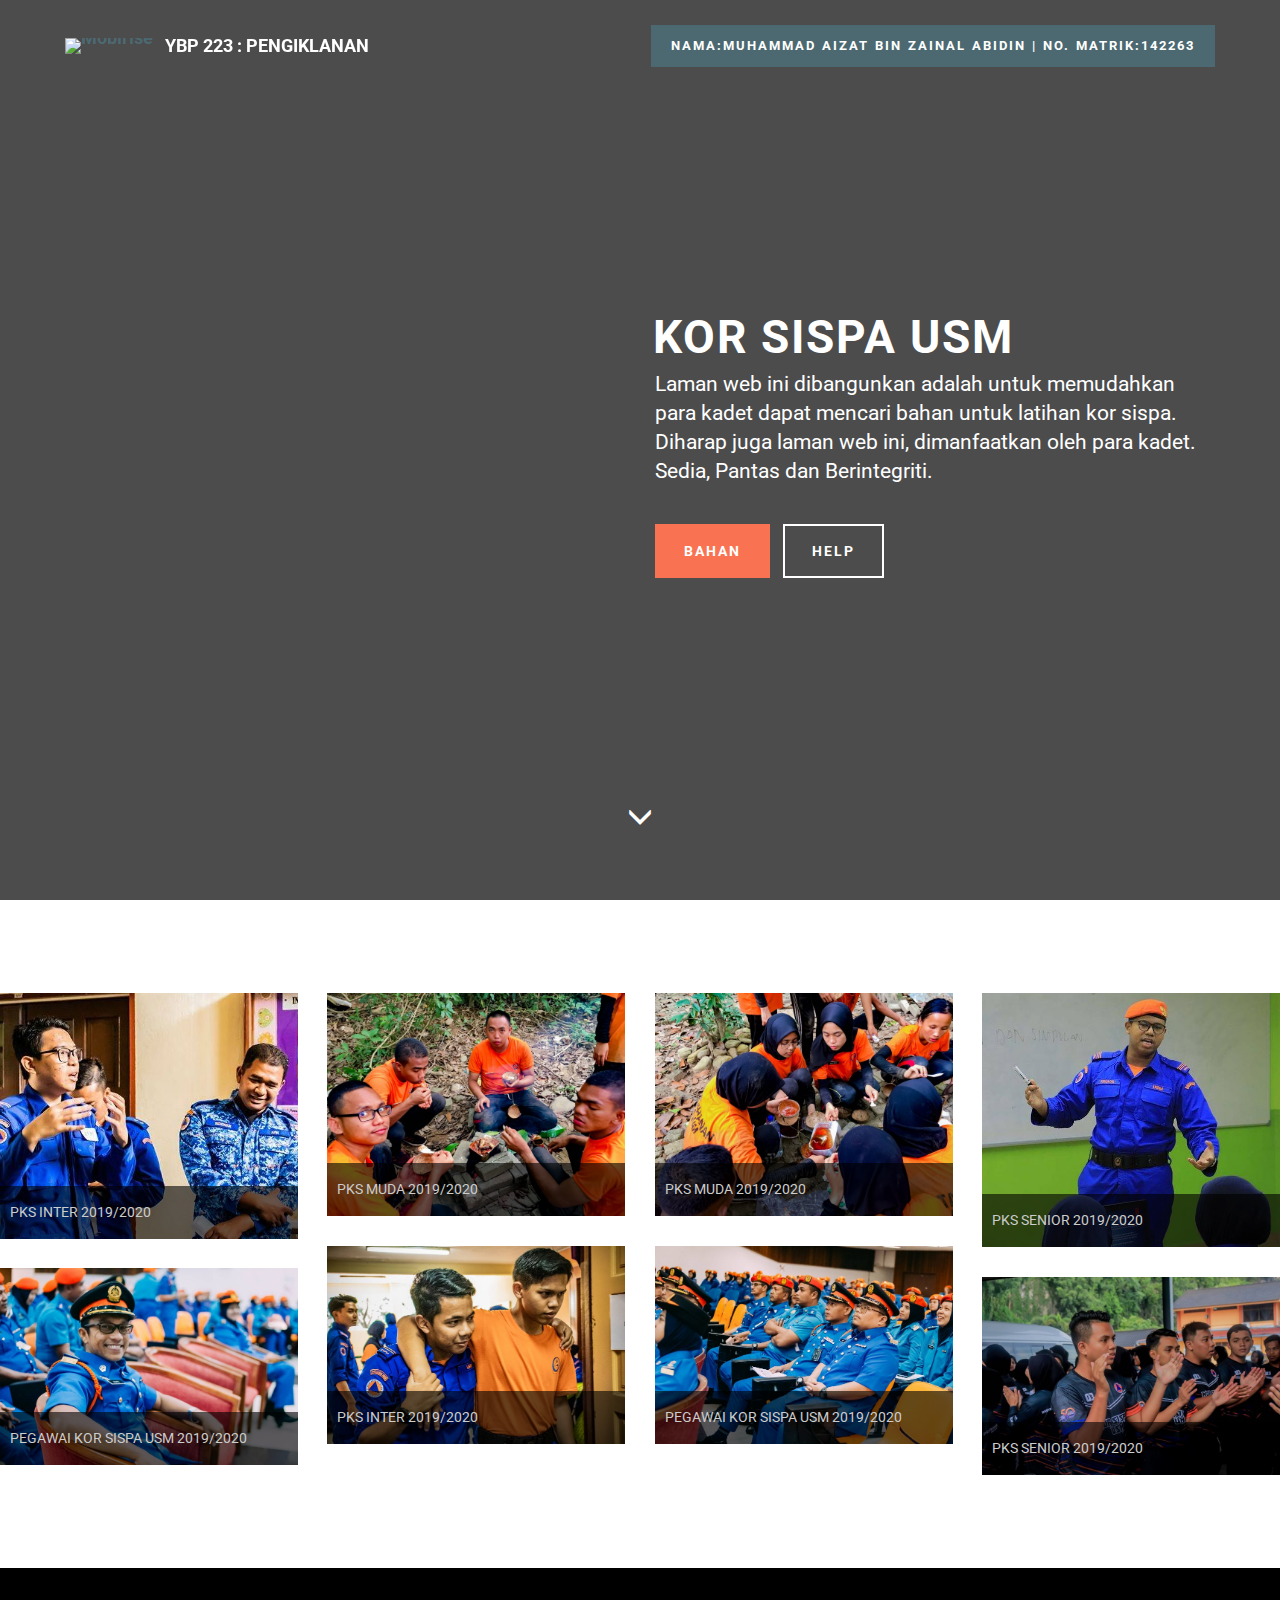
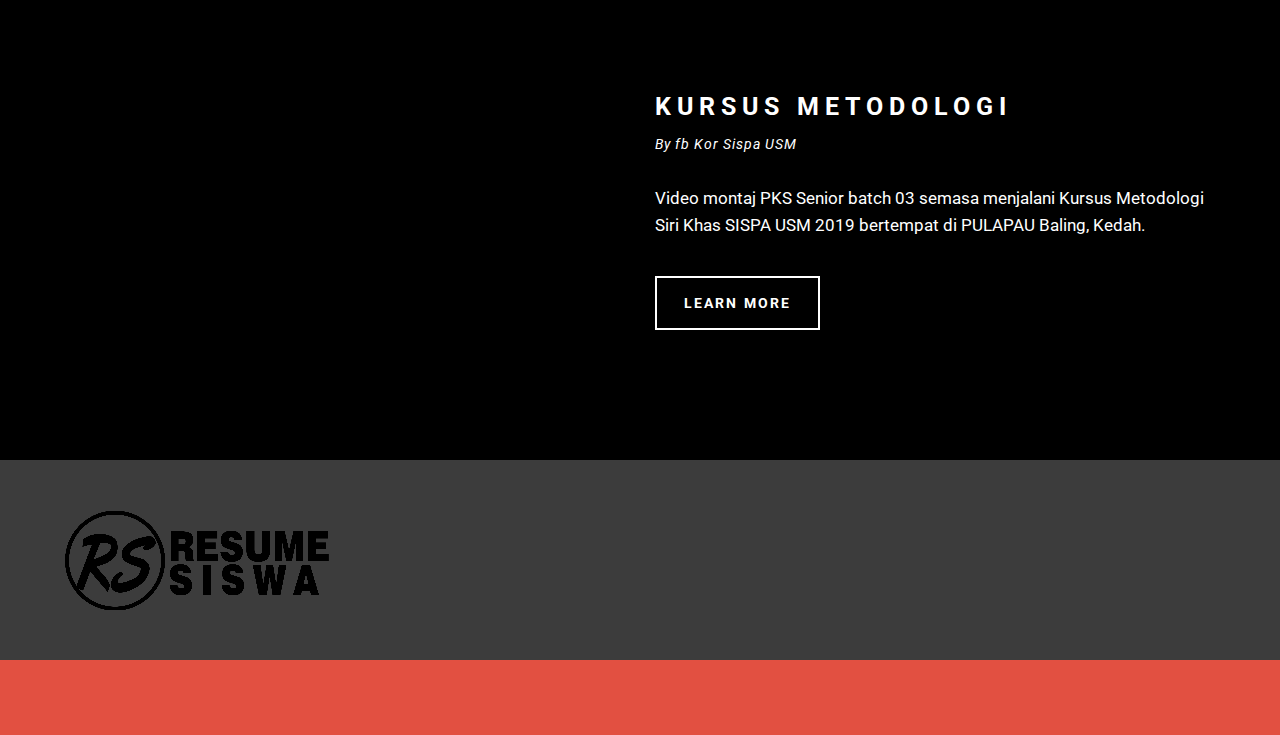
==== commit 6984274b: "create github pages" ====
--- a/page1.html
+++ b/page1.html
@@ -21,22 +21,22 @@
   
 </head>
 <body>
-<section id="dropdown-menu-2btn-1v" data-rv-view="46">
+<section id="dropdown-menu-2btn-1v" data-rv-view="35">
 
     <nav class="navbar navbar-dropdown transparent navbar-fixed-top bg-color">
 
         <div class="container">
 
             <div class="navbar-brand">
-                <a href="https://mobirise.com" class="navbar-logo"><img src="assets/images/y-336x128.png" alt="Mobirise"></a>
-                <a class="text-white" href="http://www.wasap.my/60198423083/NakBeliPakej">RESUME SISWA</a>
+                <a href="https://mobirise.com" class="navbar-logo"><img src="assets/images/j-logo-removebg-preview-128x128.png" alt="Mobirise"></a>
+                <a class="text-white" href="http://www.wasap.my/60198423083/NakBeliPakej">YBP 223 : PENGIKLANAN</a>
             </div>
 
             <button class="navbar-toggler pull-xs-right hidden-md-up" type="button" data-toggle="collapse" data-target="#exCollapsingNavbar">
                 <div class="hamburger-icon"></div>
             </button>
 
-            <ul class="nav-dropdown collapse pull-xs-right navbar-toggleable-sm nav navbar-nav" id="exCollapsingNavbar"><li class="nav-item dropdown"><a class="nav-link link dropdown-toggle" data-toggle="dropdown-submenu" href="https://mobirise.com/" aria-expanded="false">PRODUK &amp; PERKHIDMATAN&nbsp;</a><div class="dropdown-menu"><a class="dropdown-item" href="http://www.wasap.my/60198423083/" aria-expanded="false">Resume Murah</a><a class="dropdown-item" href="http://www.wasap.my/60198423083/" aria-expanded="false">Template PS/AI</a><a class="dropdown-item" href="http://www.wasap.my/60198423083/" aria-expanded="false">Daftar Ejen Resume</a></div></li><li class="nav-item"><a class="nav-link link" href="https://www.facebook.com/aizat.zainalabidin.9">HELP</a></li><li class="nav-item nav-btn"><a class="nav-link btn btn-info-outline btn-info" href="http://www.wasap.my/60198423083/NakBeliPakej" target="_blank">FACEBOOK</a></li><li class="nav-item nav-btn"><a class="nav-link btn btn-danger" href="http://www.wasap.my/60198423083/NakBeliPakej" target="_blank">INSTAGRAM</a></li></ul>
+            <ul class="nav-dropdown collapse pull-xs-right navbar-toggleable-sm nav navbar-nav" id="exCollapsingNavbar"><li class="nav-item"><a class="nav-link link" href="https://www.facebook.com/aizat.zainalabidin.9"></a></li><li class="nav-item nav-btn"><a class="nav-link btn btn-primary" href="http://www.wasap.my/60198423083/NakBeliPakej" target="_blank">NAMA:MUHAMMAD AIZAT BIN ZAINAL ABIDIN | NO. MATRIK:142263</a></li></ul>
 
         </div>
 
@@ -44,7 +44,7 @@
 
 </section>
 
-<section class="engine"><a href="https://mobirise.co">Mobirise</a></section><section class="mbr-box mbr-section mbr-section--relative mbr-section--fixed-size mbr-section--full-height mbr-section--bg-adapted mbr-parallax-background mbr-after-navbar" id="header1-27" data-rv-view="50" style="background-image: url(assets/images/75625511-2516282618605413-2671433747890438144-o-2000x1204.jpg);">
+<section class="engine"><a href="https://mobirise.co/g">create your own website for free</a></section><section class="mbr-box mbr-section mbr-section--relative mbr-section--fixed-size mbr-section--full-height mbr-section--bg-adapted mbr-parallax-background mbr-after-navbar" id="header1-27" data-rv-view="39" style="background-image: url(assets/images/75625511-2516282618605413-2671433747890438144-o-2000x1204.jpg);">
     <div class="mbr-box__magnet mbr-box__magnet--sm-padding mbr-box__magnet--center-left">
         <div class="mbr-overlay" style="opacity: 0.7; background-color: rgb(0, 0, 0);"></div>
         <div class="mbr-box__container mbr-section__container container">
@@ -66,7 +66,7 @@
     </div>
 </section>
 
-<section class="mbr-gallery mbr-section mbr-section--no-padding" id="gallery2-23" data-rv-view="53">
+<section class="mbr-gallery mbr-section mbr-section--no-padding" id="gallery2-23" data-rv-view="42">
     <!-- Gallery -->
     <div class="mbr-gallery-layout-article mbr-section__container mbr-section__container--isolated">
         <div>
@@ -212,7 +212,7 @@
     </div>
 </section>
 
-<section class="mbr-section mbr-section--relative" id="msg-box5-29" data-rv-view="88" style="background-color: rgb(0, 0, 0);">
+<section class="mbr-section mbr-section--relative" id="msg-box5-29" data-rv-view="77" style="background-color: rgb(0, 0, 0);">
     
     <div class="mbr-section__container mbr-section__container--isolated container" style="padding-top: 93px; padding-bottom: 93px;">
         <div class="row">
@@ -240,7 +240,7 @@
     </div>
 </section>
 
-<section class="mbr-section mbr-section--relative mbr-section--fixed-size" id="contacts1-1x" data-rv-view="91" style="background-color: rgb(60, 60, 60);">
+<section class="mbr-section mbr-section--relative mbr-section--fixed-size" id="contacts1-1x" data-rv-view="80" style="background-color: rgb(60, 60, 60);">
     
     <div class="mbr-section__container container">
         <div class="mbr-contacts mbr-contacts--wysiwyg row" style="padding-top: 45px; padding-bottom: 45px;">
@@ -250,12 +250,10 @@
             <div class="col-sm-8">
                 <div class="row">
                     <div class="col-sm-4">
-                        <p class="mbr-contacts__text"><strong>ADDRESS</strong><br>Desasiswa Restu,<br>Universiti Sains Malaysia, <br>Kampus Induk, Gelugor,<br>Pulau Pinang</p>
+                        <p class="mbr-contacts__text"></p>
                     </div>
                     <div class="col-sm-4">
-                        <p class="mbr-contacts__text"><strong>CONTACTS</strong><br>
-Email: ResumeSiswa@gmail.com<br>FB : ResumeSiswa
-<br>Instagram : ResumeSiswa10<br><br></p>
+                        <p class="mbr-contacts__text"><br><br></p>
                     </div>
                     <div class="col-sm-4"><p class="mbr-contacts__text"><br></p><ul class="mbr-contacts__list"><li><br></li></ul></div>
                 </div>
@@ -264,7 +262,7 @@
     </div>
 </section>
 
-<footer class="mbr-section mbr-section--relative mbr-section--fixed-size" id="footer1-1w" data-rv-view="48" style="background-color: rgb(226, 80, 65);">
+<footer class="mbr-section mbr-section--relative mbr-section--fixed-size" id="footer1-1w" data-rv-view="37" style="background-color: rgb(226, 80, 65);">
     
     <div class="mbr-section__container container">
         <div class="mbr-footer mbr-footer--wysiwyg row" style="padding-top: 36.9px; padding-bottom: 36.9px;">
--- a/assets/mobirise/css/mbr-additional.css
+++ b/assets/mobirise/css/mbr-additional.css
@@ -757,3 +757,143 @@
 
 #contacts1-u {
 }
+
+@isPublish: true;
+
+#dropdown-menu-2btn-2k {
+.hide-buttons [data-button] {
+  display: none !important;
+}
+.navbar-brand a {
+}
+.nav .link, .dropdown-item {
+  font-size: 1.4em;
+  color: #ffffff;
+}
+.navbar, .dropdown-menu {
+  background: #ffffff;
+}
+.dropdown-menu .dropdown-toggle[aria-expanded="true"], .dropdown-menu a:hover, .dropdown-menu a:focus {
+  background: #f5f5f5;
+}
+.navbar-toggler {
+  color: #ffffff;
+}
+}
+
+#footer1-2l {
+padding-top: (@paddingTop * 15px);
+padding-bottom: (@paddingBottom * 15px);
+& when (@bg-type = 'image') {
+  background-image: url(../../../@bg-value);
+}
+& when (@bg-type = 'color') {
+  background-color: @bg-value;
+}
+.content {
+  @media (max-width: 767px) {
+    text-align: center;
+    > div:not(:last-child) {
+      margin-bottom: 2rem;
+    }
+  }
+}
+.media-wrap {
+  @media (max-width: 767px) {
+    margin-bottom: 1rem;
+  }
+  .mbr-iconfont-logo {
+    font-size: 7.5rem;
+    color: #f36;
+  }
+  img {
+    height: 6rem;
+  }
+}
+.footer-lower {
+  .copyright {
+    @media (max-width: 767px) {
+      margin-bottom: 1rem;
+      text-align: center;
+    }
+  }
+  hr {
+    margin: 1rem 0;
+    border-color: #fff;
+    opacity: .05;
+  }
+  .social-list {
+    padding-left: 0;
+    margin-bottom: 0;
+    list-style: none;
+    display: flex;
+    flex-wrap: wrap;
+    justify-content: flex-end;
+    -webkit-justify-content: flex-end;
+    .mbr-iconfont-social {
+      font-size: 1.3rem;
+      color: #fff;
+    }
+    .soc-item {
+      margin: 0 .5rem;
+    }
+    a {
+      margin: 0;
+      opacity: .5;
+      -webkit-transition: .2s linear;
+      transition: .2s linear;
+      &:hover {
+        opacity: 1;
+      }
+    }
+    @media (max-width: 767px) {
+      justify-content: center;
+      -webkit-justify-content: center;
+    }
+  }
+}
+}
+
+#msg-box5-2n {
+.mbr-header__text {
+  color: #efefef;
+}
+.mbr-header__subtext {
+  color: #ffffff;
+}
+.mbr-article {
+  color: #ffffff;
+}
+.mbr-article P {
+  text-align: center;
+  font-family: 'Source Sans Pro', sans-serif;
+  color: #ffffff;
+}
+}
+
+#msg-box5-2o {
+.mbr-header__text {
+  color: #ffffff;
+}
+.mbr-header__subtext {
+  color: #ffffff;
+}
+.mbr-article {
+  color: #ffffff;
+}
+}
+
+#msg-box5-2p {
+.mbr-header__text {
+  color: #ffffff;
+}
+.mbr-header__subtext {
+  color: #ffffff;
+}
+.mbr-article {
+  color: #ffffff;
+}
+.mbr-article P {
+  text-align: center;
+}
+}
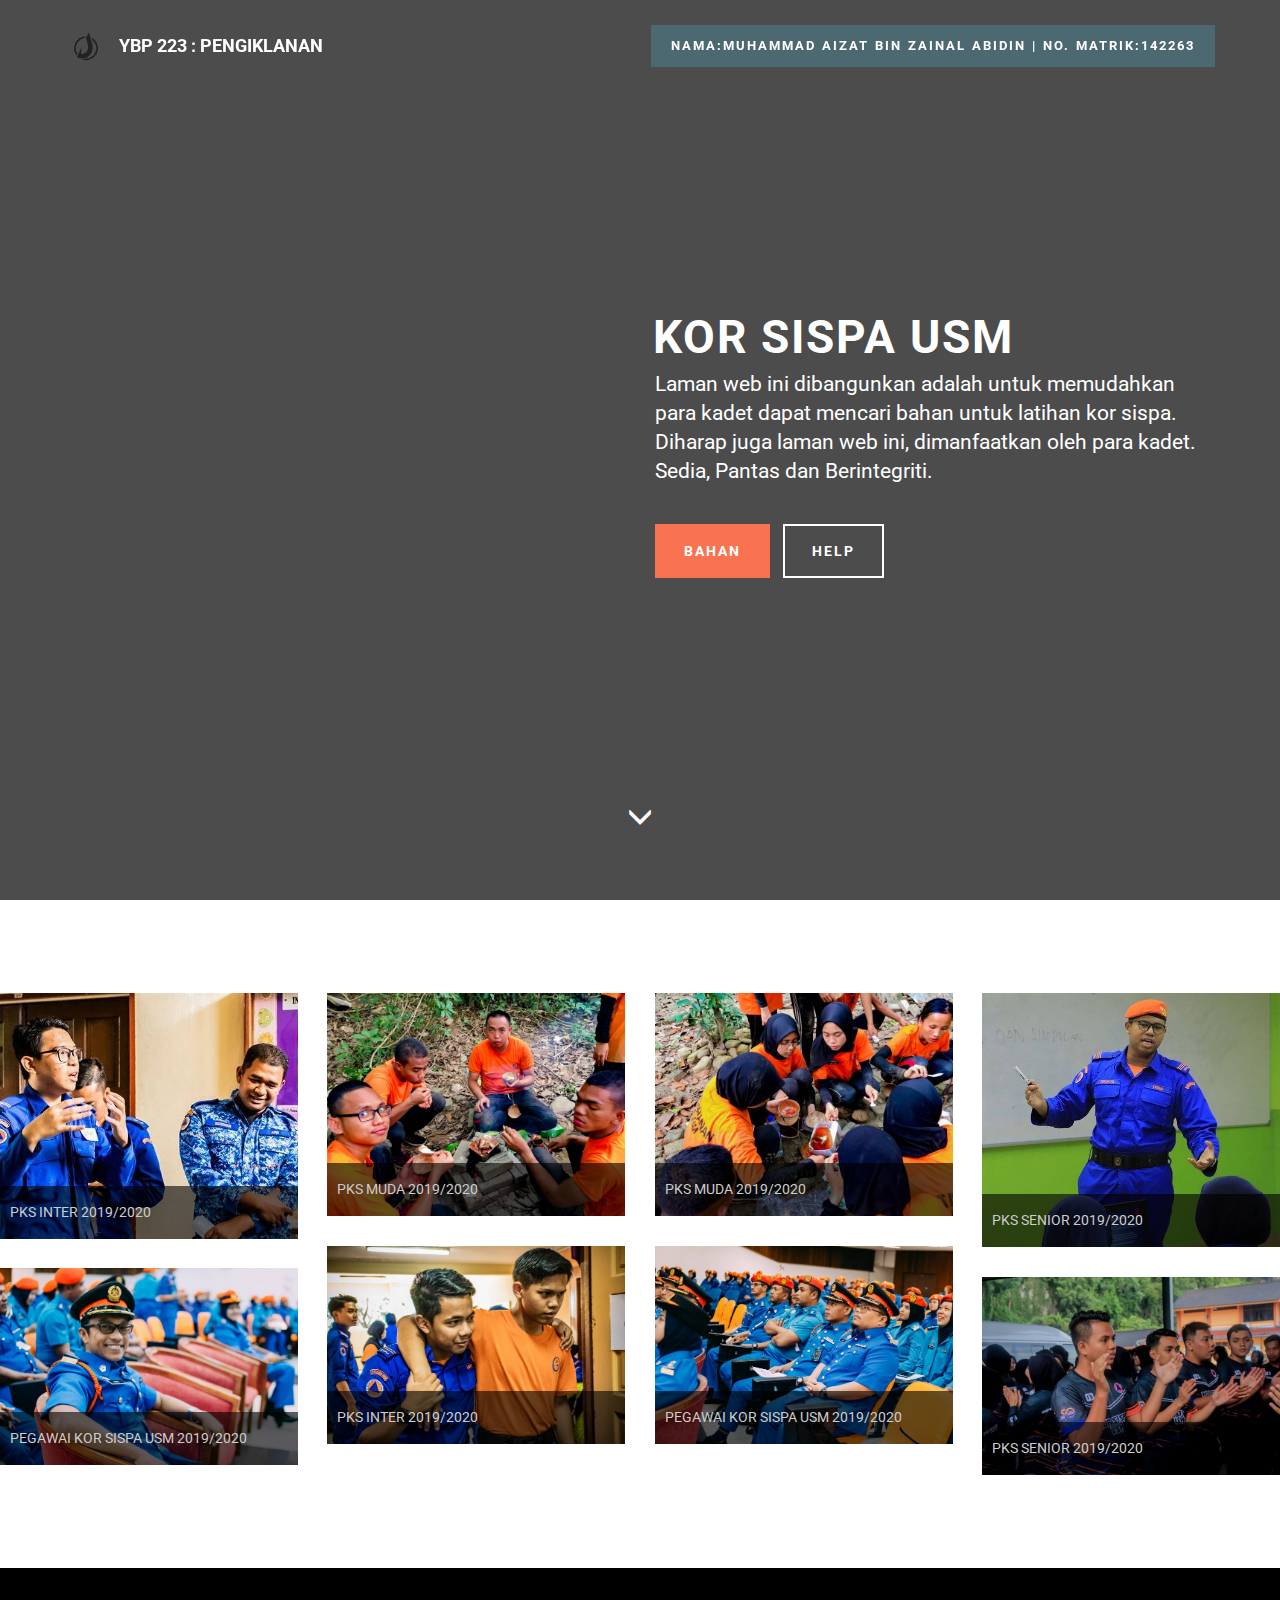
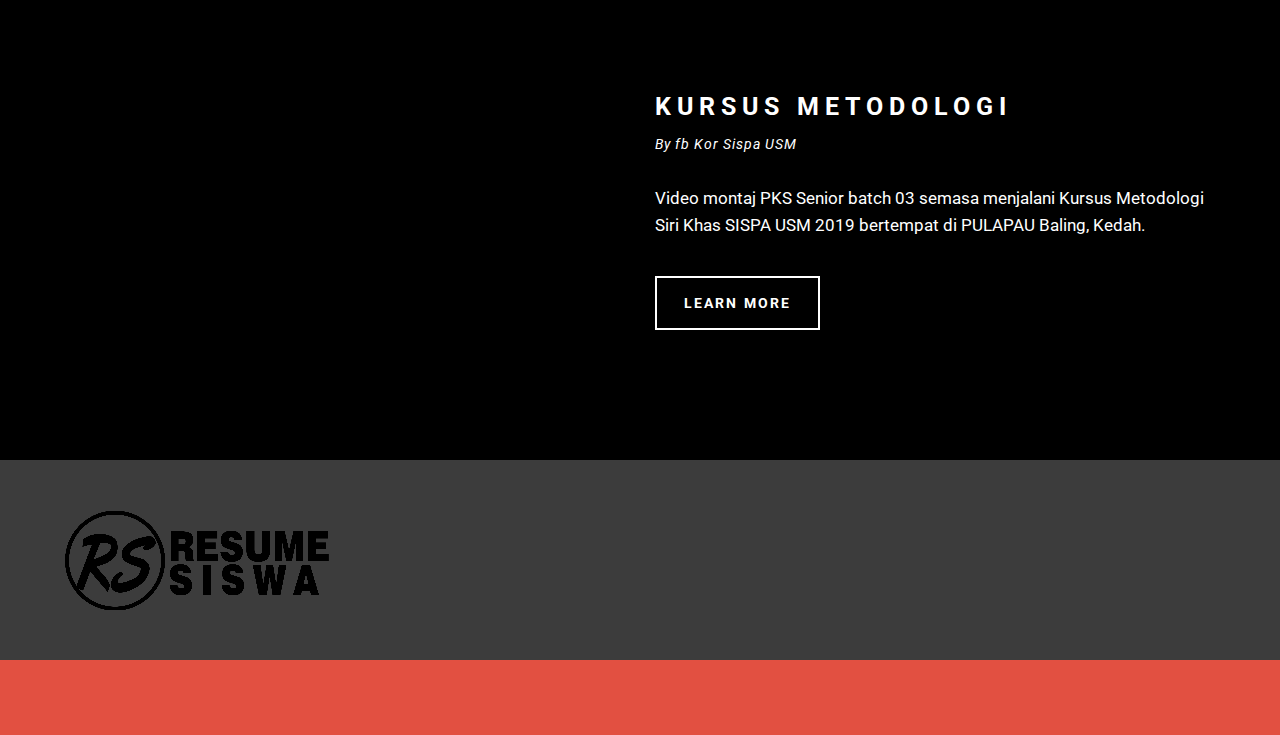
==== commit 956af65c: "create github pages" ====
--- a/page1.html
+++ b/page1.html
@@ -21,7 +21,7 @@
   
 </head>
 <body>
-<section id="dropdown-menu-2btn-1v" data-rv-view="35">
+<section id="dropdown-menu-2btn-1v" data-rv-view="53">
 
     <nav class="navbar navbar-dropdown transparent navbar-fixed-top bg-color">
 
@@ -44,7 +44,7 @@
 
 </section>
 
-<section class="engine"><a href="https://mobirise.co/g">create your own website for free</a></section><section class="mbr-box mbr-section mbr-section--relative mbr-section--fixed-size mbr-section--full-height mbr-section--bg-adapted mbr-parallax-background mbr-after-navbar" id="header1-27" data-rv-view="39" style="background-image: url(assets/images/75625511-2516282618605413-2671433747890438144-o-2000x1204.jpg);">
+<section class="engine"><a href="https://mobirise.co">Mobirise</a></section><section class="mbr-box mbr-section mbr-section--relative mbr-section--fixed-size mbr-section--full-height mbr-section--bg-adapted mbr-parallax-background mbr-after-navbar" id="header1-27" data-rv-view="57" style="background-image: url(assets/images/75625511-2516282618605413-2671433747890438144-o-2000x1204.jpg);">
     <div class="mbr-box__magnet mbr-box__magnet--sm-padding mbr-box__magnet--center-left">
         <div class="mbr-overlay" style="opacity: 0.7; background-color: rgb(0, 0, 0);"></div>
         <div class="mbr-box__container mbr-section__container container">
@@ -66,7 +66,7 @@
     </div>
 </section>
 
-<section class="mbr-gallery mbr-section mbr-section--no-padding" id="gallery2-23" data-rv-view="42">
+<section class="mbr-gallery mbr-section mbr-section--no-padding" id="gallery2-23" data-rv-view="60">
     <!-- Gallery -->
     <div class="mbr-gallery-layout-article mbr-section__container mbr-section__container--isolated">
         <div>
@@ -212,7 +212,7 @@
     </div>
 </section>
 
-<section class="mbr-section mbr-section--relative" id="msg-box5-29" data-rv-view="77" style="background-color: rgb(0, 0, 0);">
+<section class="mbr-section mbr-section--relative" id="msg-box5-29" data-rv-view="95" style="background-color: rgb(0, 0, 0);">
     
     <div class="mbr-section__container mbr-section__container--isolated container" style="padding-top: 93px; padding-bottom: 93px;">
         <div class="row">
@@ -240,7 +240,7 @@
     </div>
 </section>
 
-<section class="mbr-section mbr-section--relative mbr-section--fixed-size" id="contacts1-1x" data-rv-view="80" style="background-color: rgb(60, 60, 60);">
+<section class="mbr-section mbr-section--relative mbr-section--fixed-size" id="contacts1-1x" data-rv-view="98" style="background-color: rgb(60, 60, 60);">
     
     <div class="mbr-section__container container">
         <div class="mbr-contacts mbr-contacts--wysiwyg row" style="padding-top: 45px; padding-bottom: 45px;">
@@ -262,7 +262,7 @@
     </div>
 </section>
 
-<footer class="mbr-section mbr-section--relative mbr-section--fixed-size" id="footer1-1w" data-rv-view="37" style="background-color: rgb(226, 80, 65);">
+<footer class="mbr-section mbr-section--relative mbr-section--fixed-size" id="footer1-1w" data-rv-view="55" style="background-color: rgb(226, 80, 65);">
     
     <div class="mbr-section__container container">
         <div class="mbr-footer mbr-footer--wysiwyg row" style="padding-top: 36.9px; padding-bottom: 36.9px;">
--- a/assets/mobirise/css/mbr-additional.css
+++ b/assets/mobirise/css/mbr-additional.css
@@ -897,3 +897,51 @@
   text-align: center;
 }
 }
+
+#msg-box5-2q {
+.mbr-header__text {
+  color: #ffffff;
+}
+.mbr-header__subtext {
+  color: #ffffff;
+}
+.mbr-article {
+  color: #ffffff;
+}
+}
+
+#msg-box5-2r {
+.mbr-header__text {
+  color: #ffffff;
+}
+.mbr-header__subtext {
+  color: #ffffff;
+}
+.mbr-article {
+  color: #ffffff;
+}
+}
+
+#msg-box5-2s {
+.mbr-header__text {
+  color: #ffffff;
+}
+.mbr-header__subtext {
+  color: #ffffff;
+}
+.mbr-article {
+  color: #ffffff;
+}
+}
+
+#msg-box5-2t {
+.mbr-header__text {
+  color: #ffffff;
+}
+.mbr-header__subtext {
+  color: #ffffff;
+}
+.mbr-article {
+  color: #ffffff;
+}
+}
